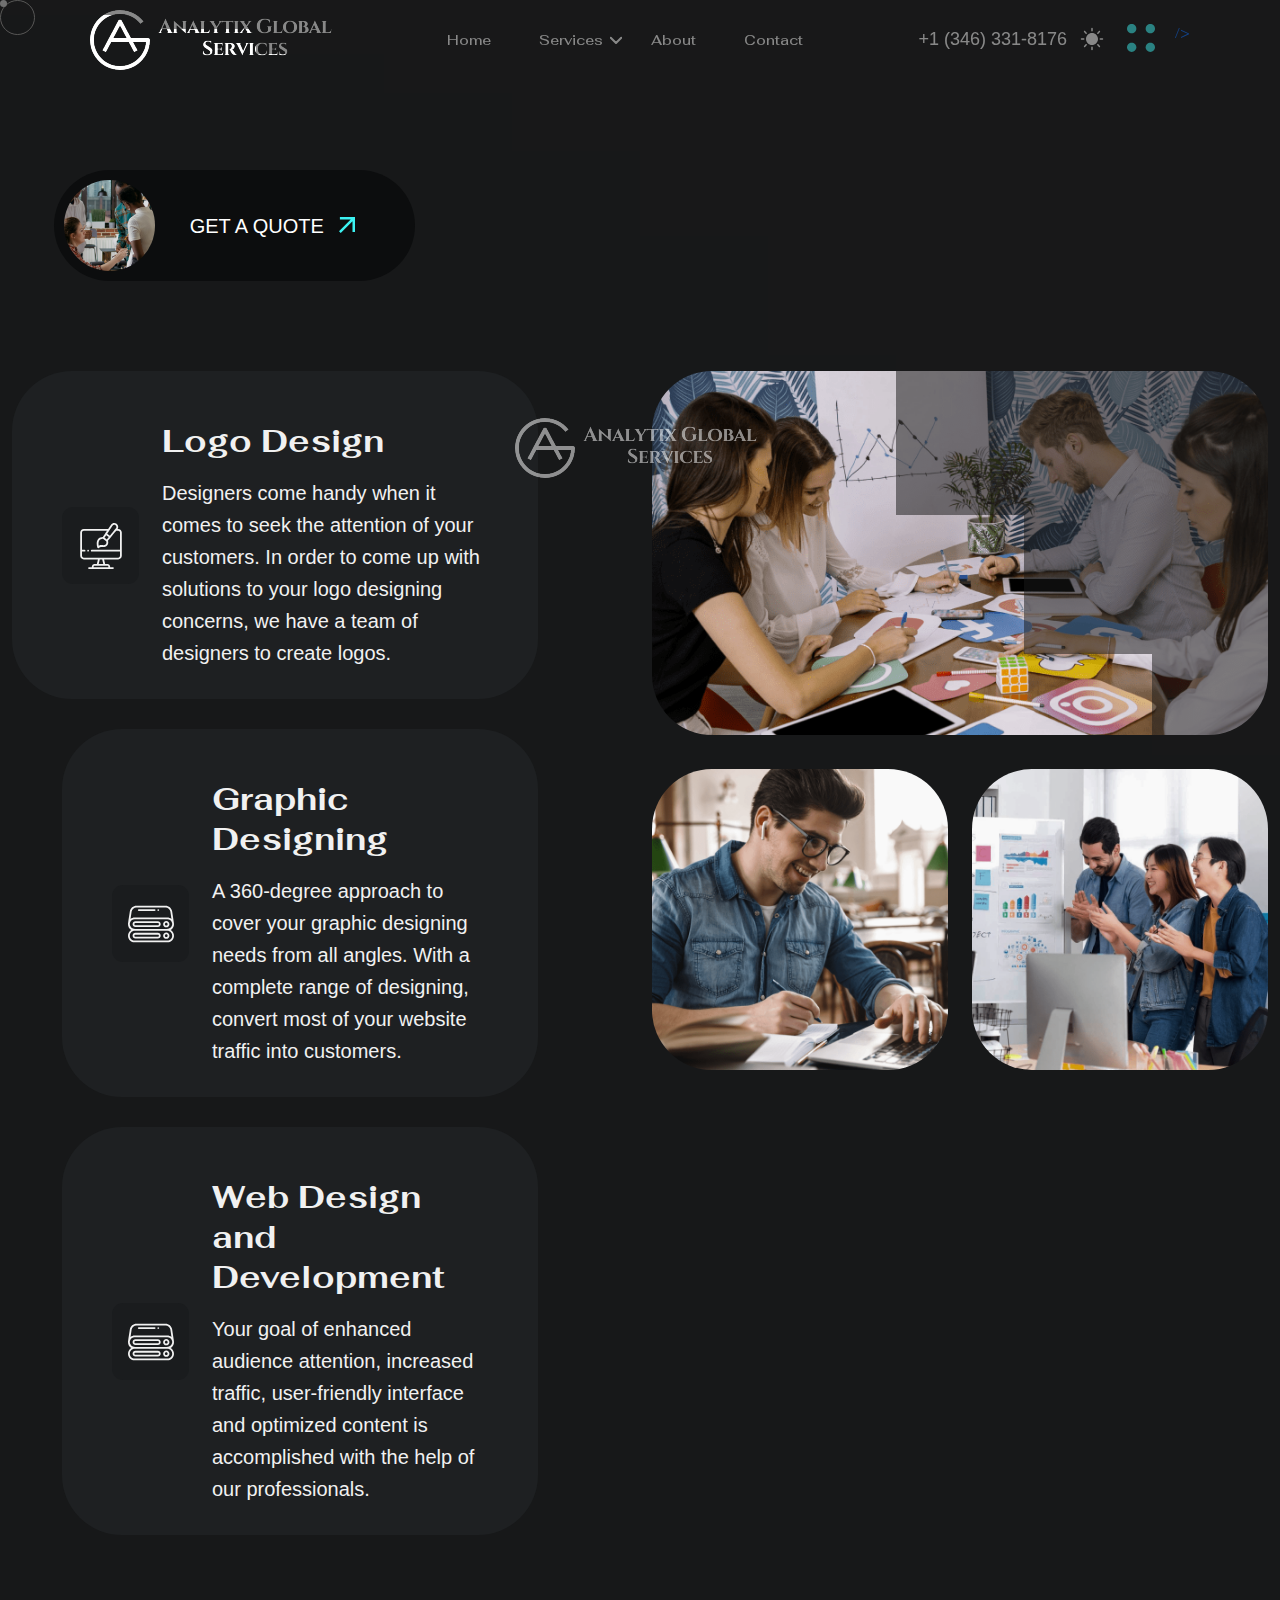
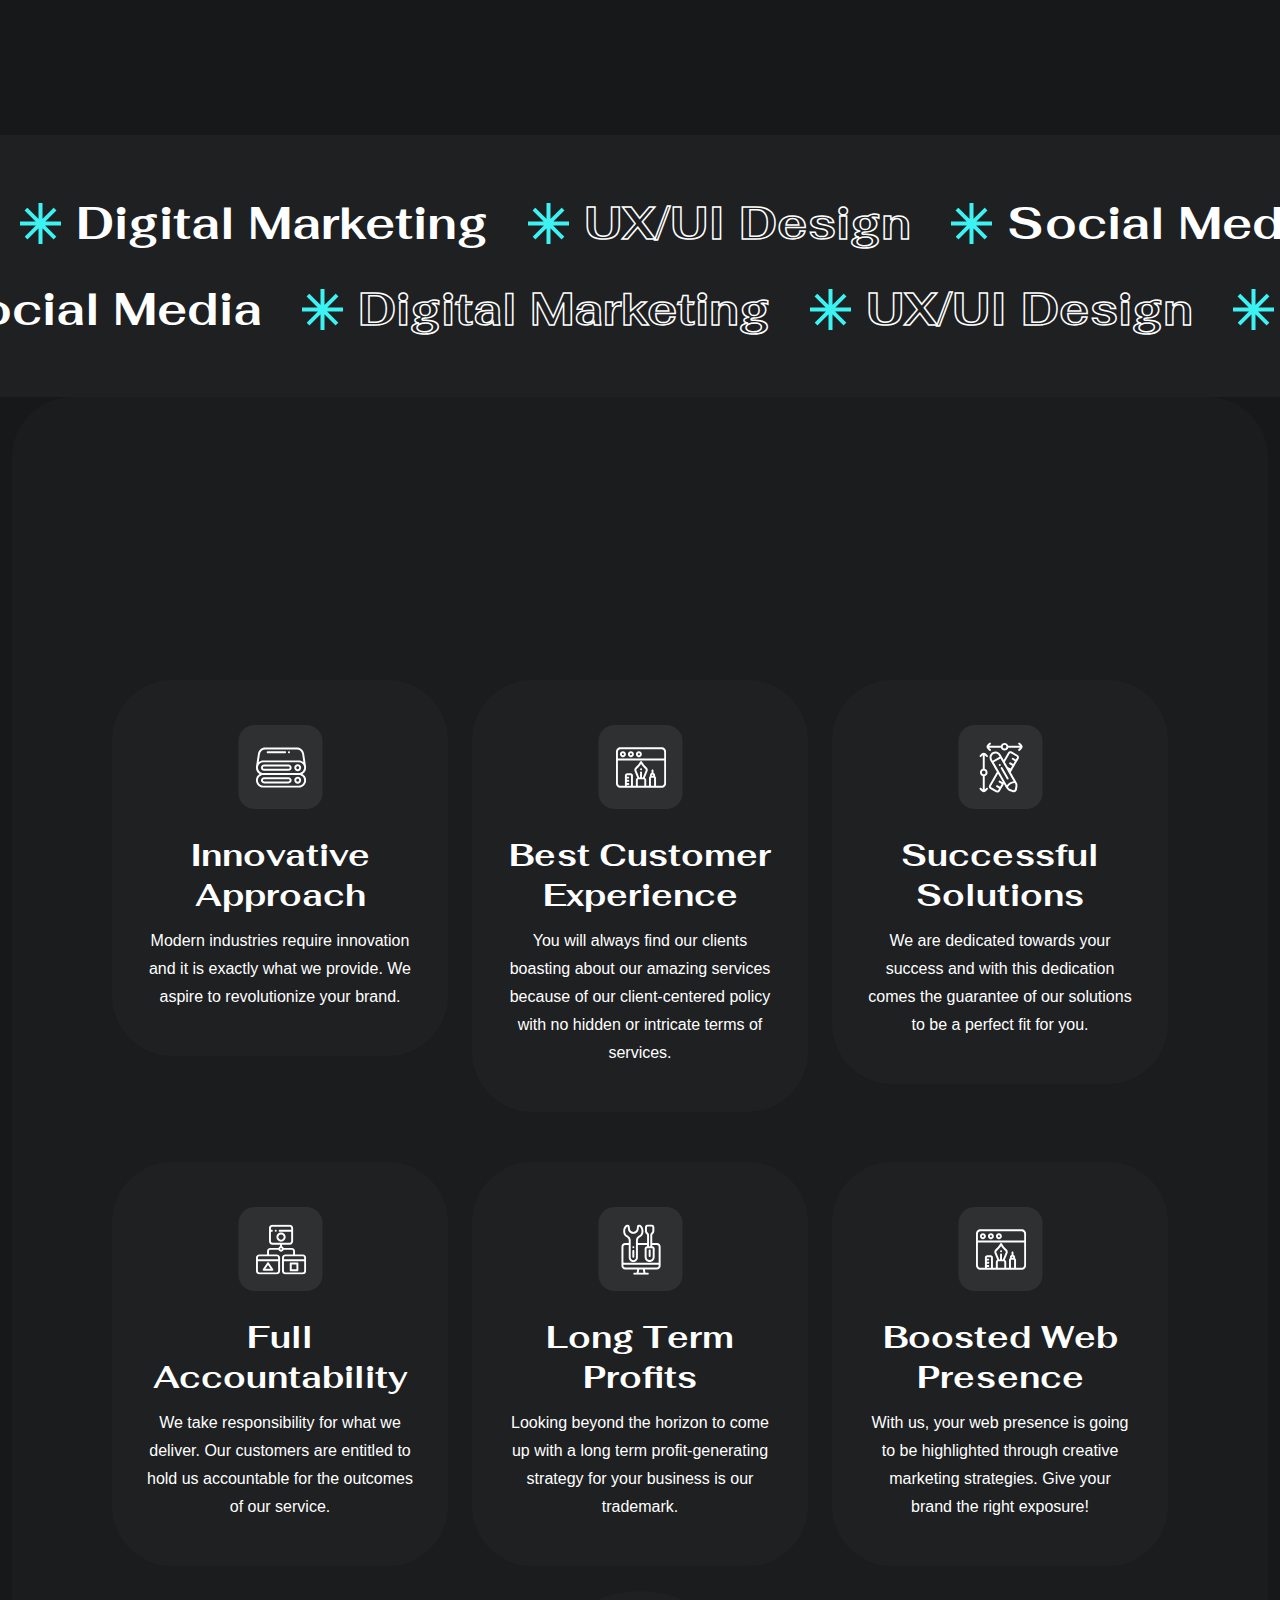
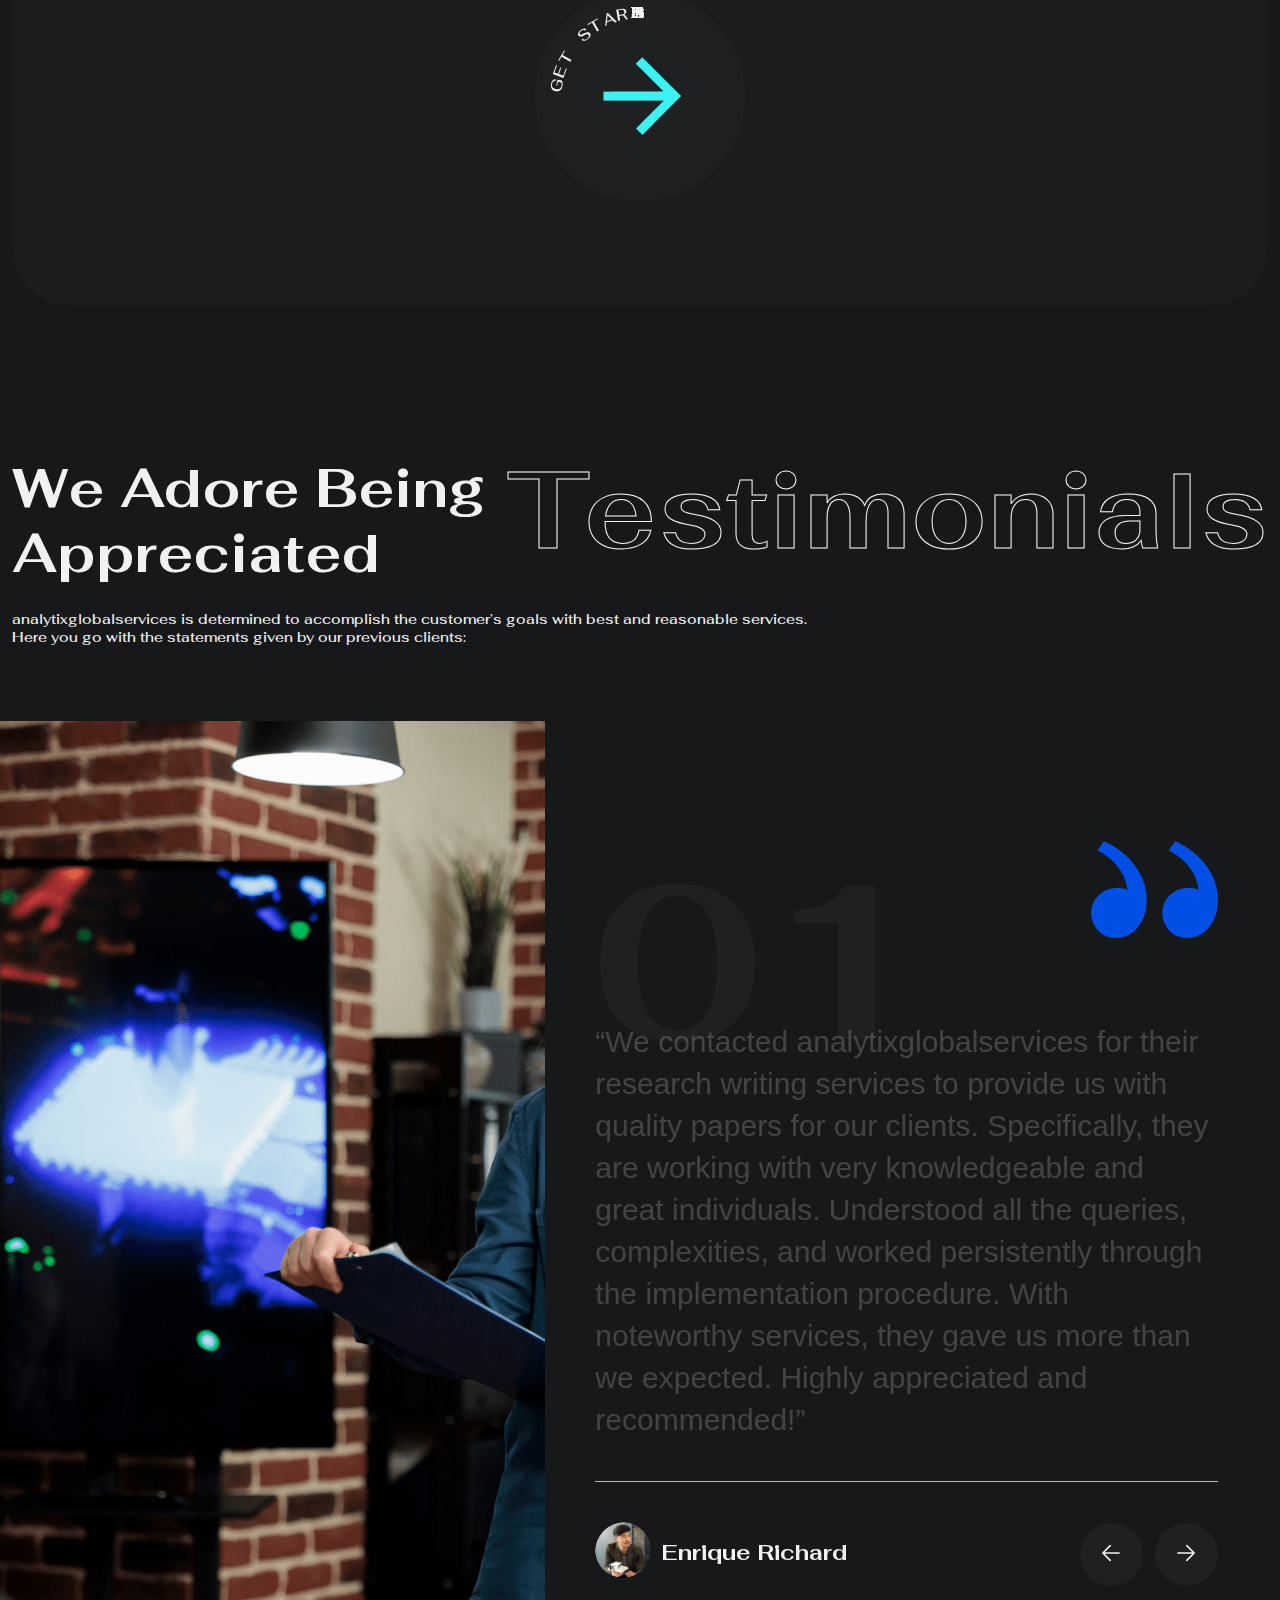
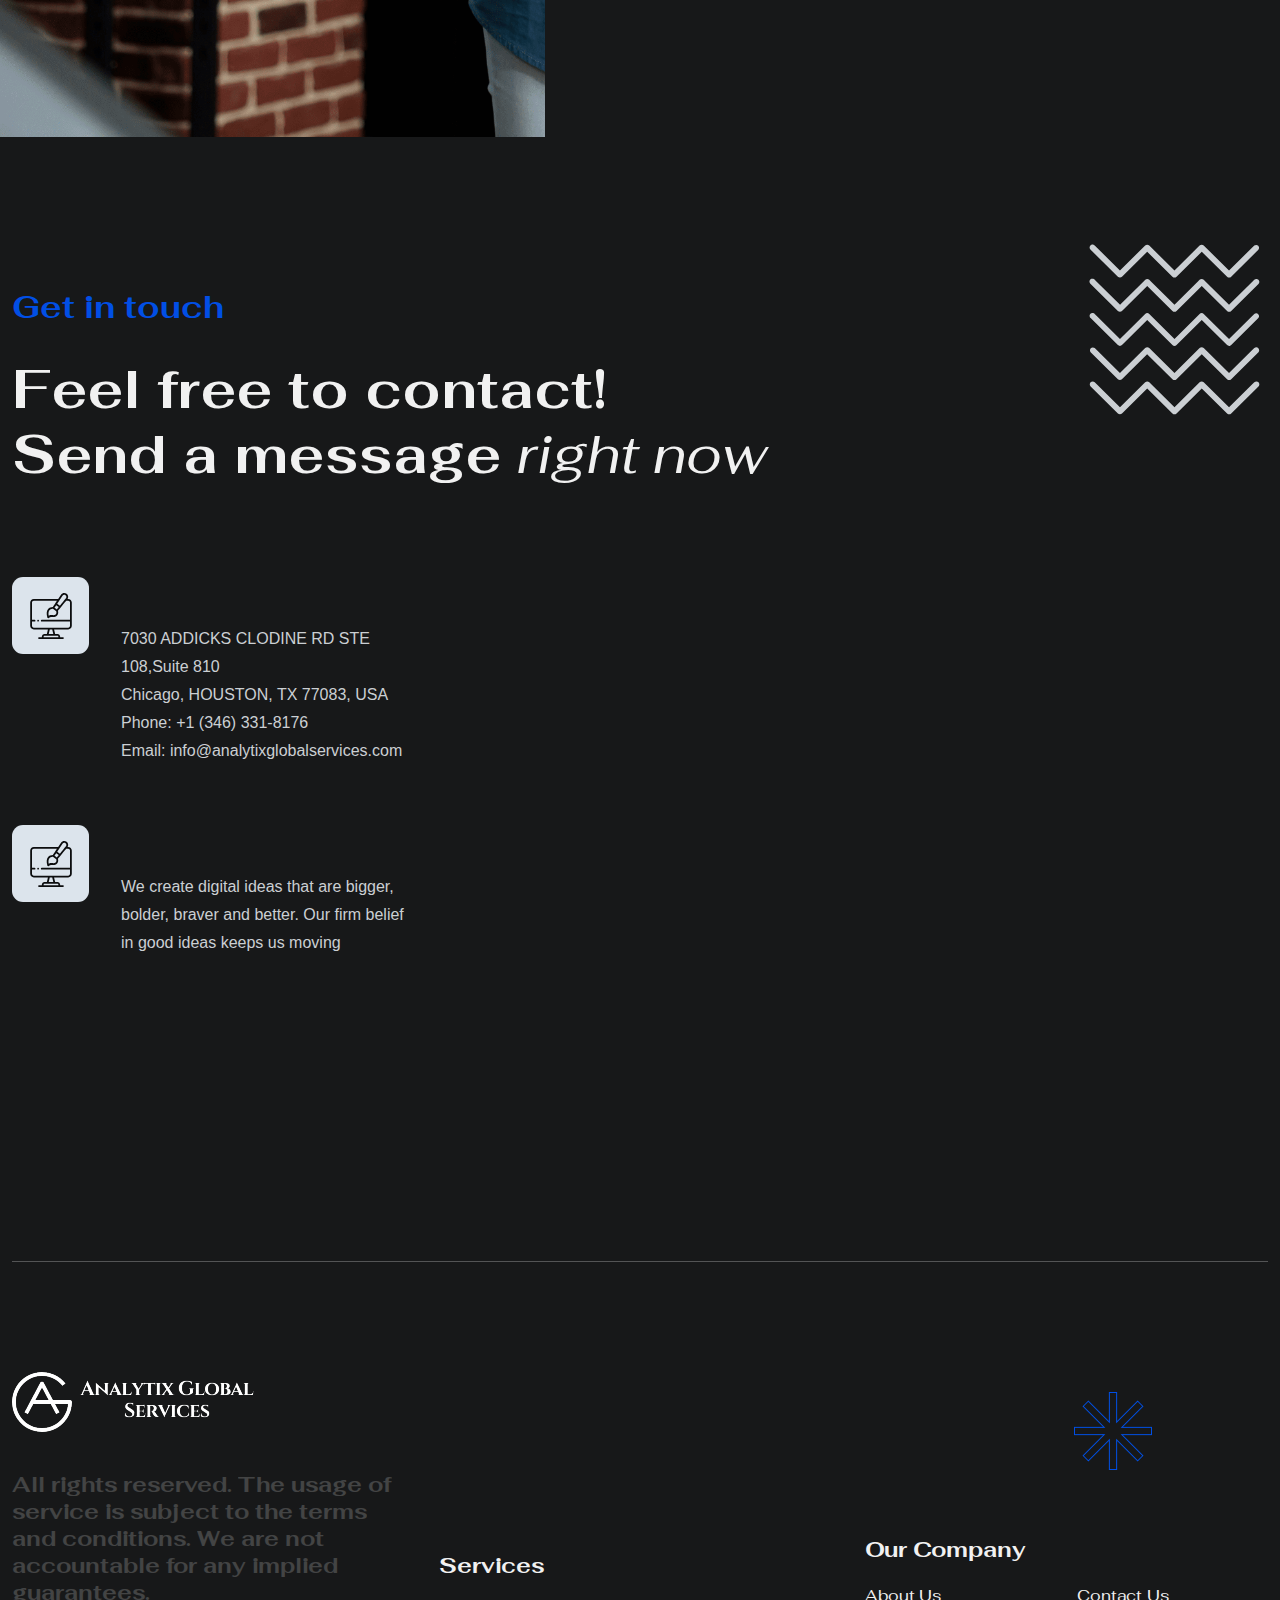
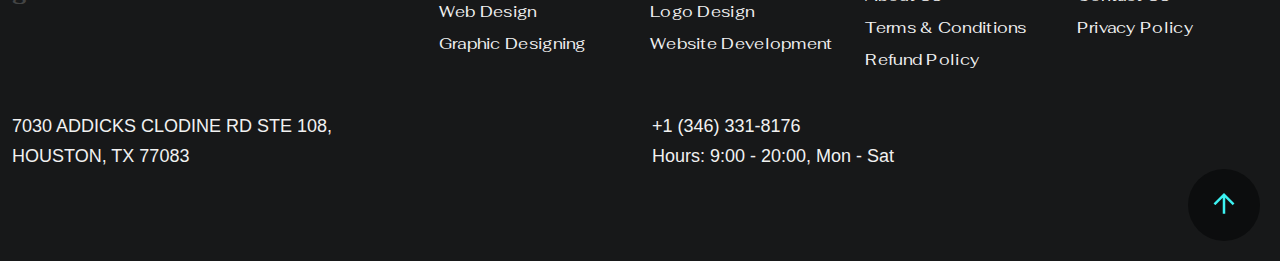
==== index.html @ 2bf8f625 "uploading to vercel by github" ====
<!DOCTYPE html>
<html lang="en">
  <head>
    <meta charset="UTF-8" />
    <meta
      name="viewport"
      content="width=device-width, initial-scale=1, maximum-scale=1"
    />
    <meta http-equiv="X-UA-Compatible" content="ie=edge" />
    <meta name="msapplication-TileColor" content="#0E0E0E" />
    <meta name="template-color" content="#0E0E0E" />
    <meta name="description" content="Index page" />
    <meta name="keywords" content="index, page" />
    <meta name="author" content="" />
    <link
      rel="shortcut icon"
      type="image/x-icon"
      href="assets/imgs/template/logo.png"
    />
    <link href="assets/css/style.css?v=2.0.0" rel="stylesheet" />
    <title>Analytics Global Services</title>
  </head>
  <body class="dark-mode page-transition alith-magic-cursor">
    <div class="page-loader">
      <div class="page-loader-logo hide-animation">
        <img alt="analytics global" src="assets/imgs/template/logo.png" />
      </div>
      <div class="bar"></div>
      <div class="bar"></div>
      <div class="bar"></div>
      <div class="bar"></div>
      <div class="bar"></div>
      <div class="bar"></div>
      <div class="bar"></div>
      <div class="bar"></div>
      <div class="bar"></div>
      <div class="bar"></div>
    </div>
    <div class="follower"></div>
    <div class="cursor">
      <span class="dot"></span
      ><span class="play"
        ><img
          src="assets/imgs/template/icons/cursor-play.svg"
          alt="analytics global"
        /><span>Play</span></span
      ><span class="drag"
        ><img
          src="assets/imgs/template/icons/cursor-drag.svg"
          alt="analytics global"
        /><span>Drag</span></span
      ><span class="view"
        ><img
          src="assets/imgs/template/icons/cursor-view.svg"
          alt="analytics global"
        /><span>View</span></span
      >
    </div>
    <div
      class="mobile-header-active mobile-header-wrapper-style perfect-scrollbar"
    >
      <div class="mobile-logo">
        <div class="parallax-item">
          <a href="index.html"
            ><img alt="analytics global" src="assets/imgs/template/logo.png"
          /></a>
        </div>
      </div>
      <a class="btn-close hover-rotate"></a>
      <div class="mobile-header-wrapper-inner">
        <div class="mobile-header-content-area">
          <div class="perfect-scroll">
            <div class="mobile-menu-wrap mobile-header-border">
              <nav class="mt-15">
                <ul class="mobile-menu font-heading">
                  <li class="has-children">
                    <a class="active" href="index.html">Home</a>
                  </li>
                  <li class="has-children">
                    <a href="#">Services</a>
                    <ul class="sub-menu">
                      <li>
                        <a href="web-development.html">Web Development</a>
                      </li>
                      <li><a href="logo-designing.html">Logo Designing</a></li>
                      <li>
                        <a href="graphic-designing.html">Graphic Designing</a>
                      </li>
                    </ul>
                  </li>
                  <li class="has-children">
                    <a href="about-2.html">About</a>
                  </li>
                  <li class="has-children">
                    <a href="contact.html">Contact</a>
                  </li>
                </ul>
              </nav>
            </div>
          </div>
        </div>
      </div>
      <div class="mobile-snow">
        <img
          class="rotate-infinite snow-footer"
          src="assets/imgs/template/icons/snow-footer.png"
          alt="analytics global"
        />
      </div>
    </div>
    <div class="scroll-container" id="scroll-container">
      <header class="header sticky-bar">
        <div class="container-fluid">
          <div class="main-header">
            <div class="header-logo parallax-item">
              <a class="d-flex cursor-scale small" href="index.html"
                ><img
                  alt="analytics global"
                  src="assets/imgs/template/logo.png"
              /></a>
            </div>
            <div class="header-menu">
              <div class="header-nav">
                <nav class="nav-main-menu d-none d-xl-block">
                  <ul class="main-menu">
                    <li>
                      <a class="active" href="index.html">Home</a>
                    </li>
                    <li class="has-children">
                      <a class="active" href="about-2.html">Services</a>
                      <ul class="sub-menu">
                        <li>
                          <a href="web-development.html">Web Development</a>
                        </li>
                        <li>
                          <a href="logo-designing.html">Logo Designing</a>
                        </li>
                        <li>
                          <a href="graphic-designing.html">Graphic Designing</a>
                        </li>
                      </ul>
                    </li>
                    <li>
                      <a class="active" href="about-2.html">About</a>
                    </li>
                    <li>
                      <a class="active" href="contact.html">Contact</a>
                    </li>
                  </ul>
                </nav>
              </div>
            </div>
            <div class="header-account d-flex">
              <span class="font-lg text-white" style="margin-right: 10px !important"
                    ><a href="tel: +1 (346) 331-8176" class="text-white"
                      >+1 (346) 331-8176</a
                    ></span
                  >
              <a class="dark-light-mode dark-mode" href="#"></a
              >
                <span class="item-menu"
                  ><a class="menu-mobile" href="#">
                  <img
                    class="hover-rotate"
                    alt="analytics global"
                    src="assets/imgs/template/icons/menu1.svg" /></span
              >/>
            </div>
          </div>
        </div>
        <span class="comet-horizontal"></span>
      </header>

      <main class="main">
        <section class="section banner-mode banner-mode-2">
          <div class="banner-homepage1 banner-homepage2">
            <div class="banner-line">
              <div class="vertical-effect raindrop"></div>
              <div class="vertical-effect"></div>
              <div class="vertical-effect raindrop-reverse"></div>
              <div class="vertical-effect"></div>
              <div class="vertical-effect raindrop d-none d-lg-block"></div>
              <div class="vertical-effect d-none d-lg-block"></div>
              <div class="vertical-effect raindrop-reverse"></div>
              <div class="vertical-effect d-none d-lg-block"></div>
              <div class="vertical-effect"></div>
            </div>
          </div>
          <div class="box-content-banner">
            <div class="container">
              <div class="box-banner-home1">
                <div class="banner-left">
                  <h2 class="color-linear display-5">
                    <img
                      class="img-border-radius d-inline-block grow-up"
                      src="assets/imgs/page/homepage2/banner.png"
                      alt="analytics global"
                    />We Provide
                  </h2>
                  <h2 class="display-5">
                    <span class="color-linear">Best Digital </span
                    ><img
                      class="d-inline-block ml-25 scroll-move-right"
                      src="assets/imgs/page/homepage2/arrow.svg"
                      alt="analytics global"
                    />
                  </h2>
                  <h4 class="color-white display-5">Marketing Solutions</h4>
                  <ul class="mt-55">
                    <li class="d-flex align-items-center">Digital marketing</li>
                    <li class="d-flex align-items-center">
                      Website Development
                    </li>
                    <li class="d-flex align-items-center">Graphic Designing</li>
                    <li class="d-flex align-items-center">
                      Carporate Branding
                    </li>
                    <li class="d-flex align-items-center">
                      Software Development
                    </li>
                  </ul>
                </div>
                <div class="banner-right">
                  <div class="text-end">
                    <img
                      class="d-inline-block rotate-infinite parallax-item"
                      src="assets/imgs/template/icons/snow-banner.svg"
                      alt="analytics global"
                    />
                  </div>
                  <p class="font-2xl-bold color-0">
                    We are a creative team of designers, developers, and
                    strategists, building elevated websites in the heart of
                    Silicon Valley.
                  </p>
                </div>
              </div>
            </div>
            <div class="box-text-under scroll-move-left">
              <div class="box-text-under-inner">
                <span class="text-308 stroke-white-2 no-stroke">Analytix</span
                ><span class="img-snow"
                  ><img
                    class="rotate-infinite"
                    src="assets/imgs/page/homepage2/snow-stroke.png"
                    alt="analytics global" /></span
                ><span class="text-308 stroke-white-2 no-stroke">Global</span>
              </div>
            </div>
          </div>
        </section>
        <section class="section is-mode">
          <div class="box-services box-about bg-100">
            <div class="container">
              <div class="row align-items-center">
                <div class="col-lg-6">
                  <h1 class="title-left text-up">
                    <span class="stroke-900 no-stroke">About Us</span
                    ><img
                      class="d-inline-block align-middle"
                      src="assets/imgs/page/homepage1/icon-project.png"
                      alt="analytics global"
                    />
                  </h1>
                  <h1 class="title-left text-up">
                    <span class="color-900">Who We are</span>
                  </h1>
                </div>
                <div class="col-lg-6">
                  <p class="font-2xl-bold color-900 text-opacity">
                    Established in 2016, analytix global services is a
                    twenty-first century digital marketing agency providing
                    innovative solutions to brands across a multitude of
                    industries. Our strength lies in hiring the best regional
                    and global talent that has the potential of delivering smart
                    digital solutions relying on professional experience,
                    exceptional creativity, and detail-oriented approach. We
                    build and nurture both new and established brands leveraging
                    the expertise, skills, and knowledge our teams. Through our
                    state-of-the-art solutions, we don’t only achieve revenue
                    targets and client satisfaction but develop a top-notch
                    environment where our employees can grow and further their
                    professional careers.
                  </p>
                </div>
              </div>
            </div>
          </div>
        </section>

        <section class="section is-mode">
          <div class="box-projects box-projects-2 bg-0">
            <div class="container">
              <div class="row align-items-end">
                <div class="col-lg-8">
                  <h2 class="color-900">Completed over 90 + projects</h2>
                </div>
                <div class="col-lg-4 text-end">
                  <a href="contact.html">
                    <div class="box-get-quote box-get-quote-2 parallax-item">
                      <div class="img-quote">
                        <img
                          src="assets/imgs/page/homepage1/img-get-quote.png"
                          alt="analytics global"
                        />
                      </div>
                      <div class="info-quote">
                        <span class="font-xl mr-15">GET A QUOTE</span
                        ><img
                          src="assets/imgs/template/icons/arrow.svg"
                          alt="analytics global"
                        />
                      </div></div
                  ></a>
                </div>
              </div>
              <div class="row mt-90">
                <div class="col-lg-6">
                  <div class="list-projects">
                    <div class="item-project parallax-item">
                      <div class="item-project-icon bg-200">
                        <svg
                          class="fill-900"
                          width="46"
                          height="46"
                          viewbox="0 0 46 46"
                          fill="none"
                          xmlns="http://www.w3.org/2000/svg"
                        >
                          <path
                            d="M40.1758 5.98201H39.63C40.6704 4.28822 40.2862 2.01423 38.6165 0.775398C36.8174 -0.559294 34.2608 -0.12967 33.0052 1.74659L30.1711 5.9821H5.82417C3.82294 5.9821 2.19482 7.61022 2.19482 9.61145V32.8153C2.19482 34.8165 3.82294 36.4446 5.82417 36.4446H19.9216L18.8565 40.9185H16.5575C15.0592 40.9185 13.8402 42.1374 13.8402 43.6357V44.203H11.0062C10.51 44.203 10.1077 44.6054 10.1077 45.1015C10.1077 45.5976 10.51 45.9999 11.0062 45.9999H34.9939C35.4901 45.9999 35.8923 45.5976 35.8923 45.1015C35.8923 44.6054 35.4901 44.203 34.9939 44.203H32.1598V43.6357C32.1598 42.1374 30.9408 40.9185 29.4426 40.9185H27.1436L26.0784 36.4446H40.1759C42.1771 36.4446 43.8052 34.8165 43.8052 32.8153V27.7096V9.61136C43.8052 7.61013 42.1771 5.98201 40.1758 5.98201ZM27.3031 21.7761C25.8984 22.7595 23.2668 21.4229 20.7538 22.7639C20.1406 19.5785 20.5272 16.5827 23.7188 15.9215C24.1313 15.8355 24.5754 15.7966 24.9534 15.8042C26.0337 16.6056 27.1263 17.4163 28.2035 18.2156C28.6751 19.5873 28.4981 20.9396 27.3031 21.7761ZM28.2085 12.1462L30.7516 14.033L28.7959 16.4175C27.9907 15.8202 27.2986 15.3066 26.4934 14.7092C26.6606 14.4593 28.0557 12.3744 28.2085 12.1462ZM34.4987 2.7459C35.1791 1.7288 36.5669 1.49216 37.5459 2.21853C38.5251 2.94499 38.7005 4.34168 37.9245 5.2878C36.5477 6.96632 33.2744 10.9572 31.8924 12.6422L29.2088 10.6511L34.4987 2.7459ZM30.3629 43.6357V44.203H15.6371V43.6357C15.6371 43.1283 16.05 42.7153 16.5575 42.7153H29.4425C29.95 42.7153 30.3629 43.1283 30.3629 43.6357ZM25.2964 40.9185H20.7035L21.7687 36.4446H24.2313L25.2964 40.9185ZM42.0084 32.8153C42.0084 33.8258 41.1863 34.6478 40.1759 34.6478C38.7497 34.6478 7.42776 34.6478 5.82426 34.6478C4.81381 34.6478 3.99175 33.8258 3.99175 32.8153V28.608H6.55908C7.05528 28.608 7.4575 28.2057 7.4575 27.7096C7.4575 27.2135 7.05528 26.8112 6.55908 26.8112H3.99157V9.61136C3.99157 8.60091 4.81363 7.77885 5.82408 7.77885H28.9687C28.108 9.06512 25.597 12.8176 24.8017 14.0062C23.041 14.0221 21.2833 14.6354 20.1326 15.9787C18.5667 17.8066 18.2916 20.6786 19.3149 24.5151C19.4899 25.1711 20.3084 25.4061 20.8037 24.933C23.1268 22.7133 26.02 25.1345 28.611 23.0374C30.1926 21.7572 30.5668 19.7219 29.9705 17.8187C30.7766 16.8358 37.3972 8.76406 38.2052 7.77885H40.1757C41.1862 7.77885 42.0082 8.60091 42.0082 9.61136V26.8111H13.7463C13.2501 26.8111 12.8478 27.2134 12.8478 27.7095C12.8478 28.2056 13.2501 28.6079 13.7463 28.6079H42.0084V32.8153Z"
                            fill=""
                          ></path>
                          <path
                            d="M9.97918 26.8286C9.54667 26.917 9.25684 27.2909 9.25684 27.7101C9.25684 28.272 9.77065 28.7024 10.3305 28.5905C10.8279 28.4896 11.131 28.0102 11.0357 27.534C10.9357 27.0425 10.459 26.732 9.97918 26.8286Z"
                            fill=""
                          ></path>
                        </svg>
                      </div>
                      <div class="item-project-info">
                        <h4 class="color-900">Logo Design</h4>
                        <p class="color-900 font-xl text-opacity">
                          Designers come handy when it comes to seek the
                          attention of your customers. In order to come up with
                          solutions to your logo designing concerns, we have a
                          team of designers to create logos.
                        </p>
                      </div>
                    </div>
                    <div class="ml-50">
                      <div class="item-project parallax-item">
                        <div class="item-project-icon bg-200">
                          <svg
                            class="fill-900"
                            width="46"
                            height="46"
                            viewbox="0 0 46 46"
                            fill="none"
                            xmlns="http://www.w3.org/2000/svg"
                          >
                            <g clip-path="url(#clip0_138_747)">
                              <path
                                d="M45.8563 21.7566L44.1352 10.316C43.643 7.04392 40.8297 4.62695 37.5263 4.62695H8.47338C5.16419 4.62695 2.35587 7.04967 1.86452 10.316C1.5161 12.6128 0 22.5138 0 23.1331C0 25.5999 1.34522 27.757 3.33965 28.9136C1.34522 30.0703 0 32.2274 0 34.6942C0 38.377 2.99618 41.3732 6.67895 41.3732H39.3208C43.0036 41.3732 45.9997 38.377 45.9997 34.6942C45.9997 32.2275 44.6545 30.0704 42.6601 28.9137C45.1621 27.4627 46.4513 24.585 45.8563 21.7566ZM1.81564 22.719L1.91043 22.0889C2.3901 19.8972 4.34536 18.251 6.67886 18.251H39.3207C41.6544 18.251 43.6098 19.8974 44.0893 22.0894L44.1839 22.7184C44.3966 25.2334 42.1032 28.0153 38.9644 28.0153H7.03517C3.84215 28.0152 1.60873 25.1688 1.81564 22.719ZM8.47338 6.42382H37.5263C39.9457 6.42382 41.9991 8.19517 42.3584 10.5833L43.4585 17.8962C42.3198 16.9946 40.8826 16.4542 39.3208 16.4542H6.67895C5.11711 16.4542 3.67998 16.9945 2.54122 17.8961L3.64135 10.5832C4.00135 8.19076 6.05831 6.42382 8.47338 6.42382ZM44.2029 34.6942C44.2029 37.3862 42.0128 39.5763 39.3208 39.5763H6.67895C3.98697 39.5763 1.79686 37.3862 1.79686 34.6942C1.79686 32.0023 3.98697 29.8122 6.67895 29.8122H39.3208C42.0128 29.8121 44.2029 32.0022 44.2029 34.6942Z"
                                fill=""
                              ></path>
                              <path
                                d="M29.876 20.3115H7.4135C5.8576 20.3115 4.5918 21.5773 4.5918 23.1332C4.5918 24.6891 5.8576 25.9549 7.4135 25.9549H29.876C31.4319 25.9549 32.6977 24.6891 32.6977 23.1332C32.6977 21.5773 31.4319 20.3115 29.876 20.3115ZM29.876 24.1581H7.4135C6.84839 24.1581 6.38866 23.6983 6.38866 23.1332C6.38866 22.5681 6.84839 22.1084 7.4135 22.1084H29.876C30.4411 22.1084 30.9009 22.5681 30.9009 23.1332C30.9009 23.6983 30.4411 24.1581 29.876 24.1581Z"
                                fill=""
                              ></path>
                              <path
                                d="M29.876 31.8721H7.4135C5.8576 31.8721 4.5918 33.1379 4.5918 34.6938C4.5918 36.2497 5.8576 37.5155 7.4135 37.5155H29.876C31.4319 37.5155 32.6977 36.2497 32.6977 34.6938C32.6977 33.1379 31.4319 31.8721 29.876 31.8721ZM29.876 35.7186H7.4135C6.84839 35.7186 6.38866 35.2589 6.38866 34.6938C6.38866 34.1287 6.84839 33.6689 7.4135 33.6689H29.876C30.4411 33.6689 30.9009 34.1287 30.9009 34.6938C30.9009 35.2589 30.4411 35.7186 29.876 35.7186Z"
                                fill=""
                              ></path>
                              <path
                                d="M41.4365 23.1328C41.4365 21.3924 40.0207 19.9766 38.2803 19.9766C36.54 19.9766 35.124 21.3924 35.124 23.1328C35.124 24.8731 36.54 26.289 38.2803 26.289C40.0207 26.289 41.4365 24.8731 41.4365 23.1328ZM38.2803 24.4921C37.5308 24.4921 36.9209 23.8823 36.9209 23.1328C36.9209 22.3832 37.5308 21.7734 38.2803 21.7734C39.0299 21.7734 39.6397 22.3833 39.6397 23.1328C39.6397 23.8823 39.0299 24.4921 38.2803 24.4921Z"
                                fill=""
                              ></path>
                              <path
                                d="M35.124 34.6943C35.124 36.4347 36.54 37.8505 38.2803 37.8505C40.0207 37.8505 41.4365 36.4347 41.4365 34.6943C41.4365 32.9539 40.0207 31.5381 38.2803 31.5381C36.54 31.5381 35.124 32.9539 35.124 34.6943ZM39.6397 34.6943C39.6397 35.4439 39.0299 36.0536 38.2803 36.0536C37.5308 36.0536 36.9209 35.4439 36.9209 34.6943C36.9209 33.9447 37.5308 33.335 38.2803 33.335C39.0299 33.335 39.6397 33.9447 39.6397 34.6943Z"
                                fill=""
                              ></path>
                              <path
                                d="M10.7554 9.9287H26.6835C27.1796 9.9287 27.5819 9.52647 27.5819 9.03027C27.5819 8.53406 27.1796 8.13184 26.6835 8.13184H10.7554C10.2592 8.13184 9.85693 8.53406 9.85693 9.03027C9.85693 9.52647 10.2592 9.9287 10.7554 9.9287Z"
                                fill=""
                              ></path>
                              <path
                                d="M30.2769 9.92871H30.2792C30.7753 9.92871 31.1765 9.52648 31.1765 9.03027C31.1765 8.53407 30.7731 8.13184 30.2769 8.13184C29.7806 8.13184 29.3784 8.53407 29.3784 9.03027C29.3784 9.52648 29.7808 9.92871 30.2769 9.92871Z"
                                fill=""
                              ></path>
                            </g>
                            <defs>
                              <clippath id="clip0_138_747">
                                <rect
                                  width="46"
                                  height="46"
                                  fill="white"
                                ></rect>
                              </clippath>
                            </defs>
                          </svg>
                        </div>
                        <div class="item-project-info">
                          <h4 class="color-900">Graphic Designing</h4>
                          <p class="color-900 font-xl">
                            A 360-degree approach to cover your graphic
                            designing needs from all angles. With a complete
                            range of designing, convert most of your website
                            traffic into customers.
                          </p>
                        </div>
                      </div>
                    </div>

                    <div class="ml-50">
                      <div class="item-project parallax-item">
                        <div class="item-project-icon bg-200">
                          <svg
                            class="fill-900"
                            width="46"
                            height="46"
                            viewbox="0 0 46 46"
                            fill="none"
                            xmlns="http://www.w3.org/2000/svg"
                          >
                            <g clip-path="url(#clip0_138_747)">
                              <path
                                d="M45.8563 21.7566L44.1352 10.316C43.643 7.04392 40.8297 4.62695 37.5263 4.62695H8.47338C5.16419 4.62695 2.35587 7.04967 1.86452 10.316C1.5161 12.6128 0 22.5138 0 23.1331C0 25.5999 1.34522 27.757 3.33965 28.9136C1.34522 30.0703 0 32.2274 0 34.6942C0 38.377 2.99618 41.3732 6.67895 41.3732H39.3208C43.0036 41.3732 45.9997 38.377 45.9997 34.6942C45.9997 32.2275 44.6545 30.0704 42.6601 28.9137C45.1621 27.4627 46.4513 24.585 45.8563 21.7566ZM1.81564 22.719L1.91043 22.0889C2.3901 19.8972 4.34536 18.251 6.67886 18.251H39.3207C41.6544 18.251 43.6098 19.8974 44.0893 22.0894L44.1839 22.7184C44.3966 25.2334 42.1032 28.0153 38.9644 28.0153H7.03517C3.84215 28.0152 1.60873 25.1688 1.81564 22.719ZM8.47338 6.42382H37.5263C39.9457 6.42382 41.9991 8.19517 42.3584 10.5833L43.4585 17.8962C42.3198 16.9946 40.8826 16.4542 39.3208 16.4542H6.67895C5.11711 16.4542 3.67998 16.9945 2.54122 17.8961L3.64135 10.5832C4.00135 8.19076 6.05831 6.42382 8.47338 6.42382ZM44.2029 34.6942C44.2029 37.3862 42.0128 39.5763 39.3208 39.5763H6.67895C3.98697 39.5763 1.79686 37.3862 1.79686 34.6942C1.79686 32.0023 3.98697 29.8122 6.67895 29.8122H39.3208C42.0128 29.8121 44.2029 32.0022 44.2029 34.6942Z"
                                fill=""
                              ></path>
                              <path
                                d="M29.876 20.3115H7.4135C5.8576 20.3115 4.5918 21.5773 4.5918 23.1332C4.5918 24.6891 5.8576 25.9549 7.4135 25.9549H29.876C31.4319 25.9549 32.6977 24.6891 32.6977 23.1332C32.6977 21.5773 31.4319 20.3115 29.876 20.3115ZM29.876 24.1581H7.4135C6.84839 24.1581 6.38866 23.6983 6.38866 23.1332C6.38866 22.5681 6.84839 22.1084 7.4135 22.1084H29.876C30.4411 22.1084 30.9009 22.5681 30.9009 23.1332C30.9009 23.6983 30.4411 24.1581 29.876 24.1581Z"
                                fill=""
                              ></path>
                              <path
                                d="M29.876 31.8721H7.4135C5.8576 31.8721 4.5918 33.1379 4.5918 34.6938C4.5918 36.2497 5.8576 37.5155 7.4135 37.5155H29.876C31.4319 37.5155 32.6977 36.2497 32.6977 34.6938C32.6977 33.1379 31.4319 31.8721 29.876 31.8721ZM29.876 35.7186H7.4135C6.84839 35.7186 6.38866 35.2589 6.38866 34.6938C6.38866 34.1287 6.84839 33.6689 7.4135 33.6689H29.876C30.4411 33.6689 30.9009 34.1287 30.9009 34.6938C30.9009 35.2589 30.4411 35.7186 29.876 35.7186Z"
                                fill=""
                              ></path>
                              <path
                                d="M41.4365 23.1328C41.4365 21.3924 40.0207 19.9766 38.2803 19.9766C36.54 19.9766 35.124 21.3924 35.124 23.1328C35.124 24.8731 36.54 26.289 38.2803 26.289C40.0207 26.289 41.4365 24.8731 41.4365 23.1328ZM38.2803 24.4921C37.5308 24.4921 36.9209 23.8823 36.9209 23.1328C36.9209 22.3832 37.5308 21.7734 38.2803 21.7734C39.0299 21.7734 39.6397 22.3833 39.6397 23.1328C39.6397 23.8823 39.0299 24.4921 38.2803 24.4921Z"
                                fill=""
                              ></path>
                              <path
                                d="M35.124 34.6943C35.124 36.4347 36.54 37.8505 38.2803 37.8505C40.0207 37.8505 41.4365 36.4347 41.4365 34.6943C41.4365 32.9539 40.0207 31.5381 38.2803 31.5381C36.54 31.5381 35.124 32.9539 35.124 34.6943ZM39.6397 34.6943C39.6397 35.4439 39.0299 36.0536 38.2803 36.0536C37.5308 36.0536 36.9209 35.4439 36.9209 34.6943C36.9209 33.9447 37.5308 33.335 38.2803 33.335C39.0299 33.335 39.6397 33.9447 39.6397 34.6943Z"
                                fill=""
                              ></path>
                              <path
                                d="M10.7554 9.9287H26.6835C27.1796 9.9287 27.5819 9.52647 27.5819 9.03027C27.5819 8.53406 27.1796 8.13184 26.6835 8.13184H10.7554C10.2592 8.13184 9.85693 8.53406 9.85693 9.03027C9.85693 9.52647 10.2592 9.9287 10.7554 9.9287Z"
                                fill=""
                              ></path>
                              <path
                                d="M30.2769 9.92871H30.2792C30.7753 9.92871 31.1765 9.52648 31.1765 9.03027C31.1765 8.53407 30.7731 8.13184 30.2769 8.13184C29.7806 8.13184 29.3784 8.53407 29.3784 9.03027C29.3784 9.52648 29.7808 9.92871 30.2769 9.92871Z"
                                fill=""
                              ></path>
                            </g>
                            <defs>
                              <clippath id="clip0_138_747">
                                <rect
                                  width="46"
                                  height="46"
                                  fill="white"
                                ></rect>
                              </clippath>
                            </defs>
                          </svg>
                        </div>
                        <div class="item-project-info">
                          <h4 class="color-900">Web Design and Development</h4>
                          <p class="color-900 font-xl">
                            Your goal of enhanced audience attention, increased
                            traffic, user-friendly interface and optimized
                            content is accomplished with the help of our
                            professionals.
                          </p>
                        </div>
                      </div>
                    </div>
                  </div>
                </div>
                <div class="col-lg-6">
                  <div class="row">
                    <div class="col-lg-12">
                      <img
                        class="parallax-item img-rd-60 mb-30"
                        src="assets/imgs/page/homepage2/project.png"
                        alt="analytics global"
                      />
                    </div>
                    <div class="col-lg-6">
                      <img
                        class="parallax-item img-rd-60 mb-30"
                        src="assets/imgs/page/homepage2/project2.png"
                        alt="analytics global"
                      />
                    </div>
                    <div class="col-lg-6">
                      <img
                        class="parallax-item img-rd-60 mb-30"
                        src="assets/imgs/page/homepage2/project3.png"
                        alt="analytics global"
                      />
                    </div>
                  </div>
                </div>
              </div>
            </div>
          </div>
        </section>

        <!-- New Section -->
        <section class="section">
          <div class="box-logos">
            <div class="list-logos d-flex scroll-move-left2">
              <div class="d-flex align-items-center">
                <img
                  class="rotate-infinite"
                  src="assets/imgs/page/homepage1/star.png"
                  alt="analytics global"
                />
                <div class="ml-15">
                  <h3 class="color-white">Digital Marketing</h3>
                </div>
              </div>
              <div class="d-flex align-items-center">
                <img
                  class="rotate-infinite"
                  src="assets/imgs/page/homepage1/star.png"
                  alt="analytics global"
                />
                <div class="ml-15">
                  <h3 class="stroke-white no-stroke">UX/UI Design</h3>
                </div>
              </div>
              <div class="d-flex align-items-center">
                <img
                  class="rotate-infinite"
                  src="assets/imgs/page/homepage1/star.png"
                  alt="analytics global"
                />
                <div class="ml-15">
                  <h3 class="color-white">Social Media</h3>
                </div>
              </div>
              <div class="d-flex align-items-center">
                <img
                  class="rotate-infinite"
                  src="assets/imgs/page/homepage1/star.png"
                  alt="analytics global"
                />
                <div class="ml-15">
                  <h3 class="stroke-white no-stroke">Digital Marketing</h3>
                </div>
              </div>
              <div class="d-flex align-items-center">
                <img
                  class="rotate-infinite"
                  src="assets/imgs/page/homepage1/star.png"
                  alt="analytics global"
                />
                <div class="ml-15">
                  <h3 class="stroke-white no-stroke">UX/UI Design</h3>
                </div>
              </div>
              <div class="d-flex align-items-center">
                <img
                  class="rotate-infinite"
                  src="assets/imgs/page/homepage1/star.png"
                  alt="analytics global"
                />
                <div class="ml-15">
                  <h3 class="color-white">Social Media</h3>
                </div>
              </div>
              <div class="d-flex align-items-center">
                <img
                  class="rotate-infinite"
                  src="assets/imgs/page/homepage1/star.png"
                  alt="analytics global"
                />
                <div class="ml-15">
                  <h3 class="stroke-white no-stroke">Digital Marketing</h3>
                </div>
              </div>
              <div class="d-flex align-items-center">
                <img
                  class="rotate-infinite"
                  src="assets/imgs/page/homepage1/star.png"
                  alt="analytics global"
                />
                <div class="ml-15">
                  <h3 class="color-white">UX/UI Design</h3>
                </div>
              </div>
              <div class="d-flex align-items-center">
                <img
                  class="rotate-infinite"
                  src="assets/imgs/page/homepage1/star.png"
                  alt="analytics global"
                />
                <div class="ml-15">
                  <h3 class="stroke-white no-stroke">Digital Marketing</h3>
                </div>
              </div>
              <div class="d-flex align-items-center">
                <img
                  class="rotate-infinite"
                  src="assets/imgs/page/homepage1/star.png"
                  alt="analytics global"
                />
                <div class="ml-15">
                  <h3 class="stroke-white no-stroke">UX/UI Design</h3>
                </div>
              </div>
              <div class="d-flex align-items-center">
                <img
                  class="rotate-infinite"
                  src="assets/imgs/page/homepage1/star.png"
                  alt="analytics global"
                />
                <div class="ml-15">
                  <h3 class="color-white">Social Media</h3>
                </div>
              </div>
              <div class="d-flex align-items-center">
                <img
                  class="rotate-infinite"
                  src="assets/imgs/page/homepage1/star.png"
                  alt="analytics global"
                />
                <div class="ml-15">
                  <h3 class="stroke-white no-stroke">Digital Marketing</h3>
                </div>
              </div>
              <div class="d-flex align-items-center">
                <img
                  class="rotate-infinite"
                  src="assets/imgs/page/homepage1/star.png"
                  alt="analytics global"
                />
                <div class="ml-15">
                  <h3 class="color-white">UX/UI Design</h3>
                </div>
              </div>
            </div>
            <div
              class="list-logos d-flex scroll-move-right2 mt-30 justify-content-end"
            >
              <div class="d-flex align-items-center">
                <img
                  class="rotate-infinite"
                  src="assets/imgs/page/homepage1/star.png"
                  alt="analytics global"
                />
                <div class="ml-15">
                  <h3 class="stroke-white no-stroke">Digital Marketing</h3>
                </div>
              </div>
              <div class="d-flex align-items-center">
                <img
                  class="rotate-infinite"
                  src="assets/imgs/page/homepage1/star.png"
                  alt="analytics global"
                />
                <div class="ml-15">
                  <h3 class="stroke-white no-stroke">UX/UI Design</h3>
                </div>
              </div>
              <div class="d-flex align-items-center">
                <img
                  class="rotate-infinite"
                  src="assets/imgs/page/homepage1/star.png"
                  alt="analytics global"
                />
                <div class="ml-15">
                  <h3 class="color-white">Social Media</h3>
                </div>
              </div>
              <div class="d-flex align-items-center">
                <img
                  class="rotate-infinite"
                  src="assets/imgs/page/homepage1/star.png"
                  alt="analytics global"
                />
                <div class="ml-15">
                  <h3 class="stroke-white no-stroke">Digital Marketing</h3>
                </div>
              </div>
              <div class="d-flex align-items-center">
                <img
                  class="rotate-infinite"
                  src="assets/imgs/page/homepage1/star.png"
                  alt="analytics global"
                />
                <div class="ml-15">
                  <h3 class="color-white">UX/UI Design</h3>
                </div>
              </div>
              <div class="d-flex align-items-center">
                <img
                  class="rotate-infinite"
                  src="assets/imgs/page/homepage1/star.png"
                  alt="analytics global"
                />
                <div class="ml-15">
                  <h3 class="color-white">Digital Marketing</h3>
                </div>
              </div>
              <div class="d-flex align-items-center">
                <img
                  class="rotate-infinite"
                  src="assets/imgs/page/homepage1/star.png"
                  alt="analytics global"
                />
                <div class="ml-15">
                  <h3 class="stroke-white no-stroke">UX/UI Design</h3>
                </div>
              </div>
              <div class="d-flex align-items-center">
                <img
                  class="rotate-infinite"
                  src="assets/imgs/page/homepage1/star.png"
                  alt="analytics global"
                />
                <div class="ml-15">
                  <h3 class="color-white">Social Media</h3>
                </div>
              </div>
              <div class="d-flex align-items-center">
                <img
                  class="rotate-infinite"
                  src="assets/imgs/page/homepage1/star.png"
                  alt="analytics global"
                />
                <div class="ml-15">
                  <h3 class="stroke-white no-stroke">Digital Marketing</h3>
                </div>
              </div>
              <div class="d-flex align-items-center">
                <img
                  class="rotate-infinite"
                  src="assets/imgs/page/homepage1/star.png"
                  alt="analytics global"
                />
                <div class="ml-15">
                  <h3 class="stroke-white no-stroke">UX/UI Design</h3>
                </div>
              </div>
              <div class="d-flex align-items-center">
                <img
                  class="rotate-infinite"
                  src="assets/imgs/page/homepage1/star.png"
                  alt="analytics global"
                />
                <div class="ml-15">
                  <h3 class="color-white">Social Media</h3>
                </div>
              </div>
              <div class="d-flex align-items-center">
                <img
                  class="rotate-infinite"
                  src="assets/imgs/page/homepage1/star.png"
                  alt="analytics global"
                />
                <div class="ml-15">
                  <h3 class="stroke-white no-stroke">Digital Marketing</h3>
                </div>
              </div>
              <div class="d-flex align-items-center">
                <img
                  class="rotate-infinite"
                  src="assets/imgs/page/homepage1/star.png"
                  alt="analytics global"
                />
                <div class="ml-15">
                  <h3 class="color-white">UX/UI Design</h3>
                </div>
              </div>
            </div>
          </div>
        </section>
        <section class="section is-mode">
          <div class="block-why-us-2 bg-0">
            <div class="container">
              <div class="box-why-us-2">
                <h2 class="color-white text-up">Why Choose Us</h2>
                <p class="color-white font-3xl-bold mb-70 text-up">
                  High quality projects finished and awardedon<br
                    class="d-none d-lg-block"
                  />conferences around the globe
                </p>
                <div class="row">
                  <div class="col-lg-4">
                    <div class="card-why-us parallax-item">
                      <div class="card-icon">
                        <img
                          src="assets/imgs/page/homepage2/why.svg"
                          alt="analytics global"
                        />
                      </div>
                      <div class="card-info">
                        <h4>Innovative Approach</h4>
                        <p class="font-md">
                          Modern industries require innovation and it is exactly
                          what we provide. We aspire to revolutionize your
                          brand.
                        </p>
                      </div>
                    </div>
                  </div>
                  <div class="col-lg-4">
                    <div class="card-why-us parallax-item">
                      <div class="card-icon">
                        <img
                          src="assets/imgs/page/homepage2/why2.svg"
                          alt="analytics global"
                        />
                      </div>
                      <div class="card-info">
                        <h4>Best Customer Experience</h4>
                        <p class="font-md">
                          You will always find our clients boasting about our
                          amazing services because of our client-centered policy
                          with no hidden or intricate terms of services.
                        </p>
                      </div>
                    </div>
                  </div>
                  <div class="col-lg-4">
                    <div class="card-why-us parallax-item">
                      <div class="card-icon">
                        <img
                          src="assets/imgs/page/homepage2/why3.svg"
                          alt="analytics global"
                        />
                      </div>
                      <div class="card-info">
                        <h4>Successful Solutions</h4>
                        <p class="font-md">
                          We are dedicated towards your success and with this
                          dedication comes the guarantee of our solutions to be
                          a perfect fit for you.
                        </p>
                      </div>
                    </div>
                  </div>
                  <div class="col-lg-4">
                    <div class="card-why-us parallax-item">
                      <div class="card-icon">
                        <img
                          src="assets/imgs/page/homepage2/why4.svg"
                          alt="analytics global"
                        />
                      </div>
                      <div class="card-info">
                        <h4>Full Accountability</h4>
                        <p class="font-md">
                          We take responsibility for what we deliver. Our
                          customers are entitled to hold us accountable for the
                          outcomes of our service.
                        </p>
                      </div>
                    </div>
                  </div>
                  <div class="col-lg-4">
                    <div class="card-why-us parallax-item">
                      <div class="card-icon">
                        <img
                          src="assets/imgs/page/homepage2/why5.svg"
                          alt="analytics global"
                        />
                      </div>
                      <div class="card-info">
                        <h4>Long Term Profits</h4>
                        <p class="font-md">
                          Looking beyond the horizon to come up with a long term
                          profit-generating strategy for your business is our
                          trademark.
                        </p>
                      </div>
                    </div>
                  </div>
                  <div class="col-lg-4">
                    <div class="card-why-us parallax-item">
                      <div class="card-icon">
                        <img
                          src="assets/imgs/page/homepage2/why2.svg"
                          alt="analytics global"
                        />
                      </div>
                      <div class="card-info">
                        <h4>Boosted Web Presence</h4>
                        <p class="font-md">
                          With us, your web presence is going to be highlighted
                          through creative marketing strategies. Give your brand
                          the right exposure!
                        </p>
                      </div>
                    </div>
                  </div>
                  <div class="col-lg-12 position-relative ml-auto">
                    <div class="box-circle-why-us">
                      <div class="box-circle box-circle-middle">
                        <div class="box-text-circle">
                          Get Started Get Started Get Started
                        </div>
                      </div>
                    </div>
                  </div>
                </div>
              </div>
            </div>
          </div>
        </section>
        <section class="section is-mode">
          <div class="block-reviews-2 bg-0">
            <div class="container">
              <div class="head-reviews-2">
                <h2 class="color-900">We Adore Being Appreciated</h2>
                <h3 class="display-3 stroke-900 stroke scroll-move-right">
                  Testimonials
                </h3>
              </div>
              <p class="mt-4">
                analytixglobalservices is determined to accomplish the
                customer’s goals with best and reasonable services.<br />
                Here you go with the statements given by our previous clients:
              </p>
            </div>
            <div class="box-reviews-2">
              <div class="container">
                <div class="row">
                  <div class="col-lg-5"></div>
                  <div class="col-lg-7">
                    <div class="box-review-inner-2 bg-0">
                      <div class="box-swiper">
                        <div class="swiper-container swiper-group-1">
                          <div class="swiper-wrapper">
                            <div class="swiper-slide">
                              <div
                                class="cardTestimonials cardTestimonialsStyle2"
                              >
                                <div class="cardNumber color-100">
                                  <span class="display-1">01</span>
                                </div>
                                <div class="cardInfo">
                                  <p class="font-3xl color-900 text-opacity">
                                    “We contacted analytixglobalservices for
                                    their research writing services to provide
                                    us with quality papers for our clients.
                                    Specifically, they are working with very
                                    knowledgeable and great individuals.
                                    Understood all the queries, complexities,
                                    and worked persistently through the
                                    implementation procedure. With noteworthy
                                    services, they gave us more than we
                                    expected. Highly appreciated and
                                    recommended!”
                                  </p>
                                </div>
                                <div class="cardAuthor">
                                  <div class="box-author">
                                    <a href="#"
                                      ><img
                                        class="scoll-reduce-border-radius"
                                        src="assets/imgs/page/homepage1/author.png"
                                        alt="analytics global"
                                    /></a>
                                    <div class="author-info">
                                      <a href="#"
                                        ><span
                                          class="heading-5 color-900 author-name"
                                          >Enrique Richard</span
                                        ></a
                                      >
                                    </div>
                                  </div>
                                </div>
                              </div>
                            </div>
                            <div class="swiper-slide">
                              <div
                                class="cardTestimonials cardTestimonialsStyle2"
                              >
                                <div class="cardNumber color-100">
                                  <span class="display-1">02</span>
                                </div>
                                <div class="cardInfo">
                                  <p class="font-3xl color-900">
                                    “We hired analytixglobalservices to develop
                                    responsive sites for our clients. Examined
                                    it completely and kept us informed during
                                    the entire procedure. They have
                                    extraordinary mastery in web development and
                                    their structures are new. We are profoundly
                                    contented with their management and
                                    services. Also, will look forward to work
                                    with them once more. Remarkable work, I must
                                    say!”
                                  </p>
                                </div>
                                <div class="cardAuthor">
                                  <div class="box-author">
                                    <a href="#"
                                      ><img
                                        src="assets/imgs/page/homepage1/author.png"
                                        alt="analytics global"
                                    /></a>
                                    <div class="author-info">
                                      <a href="#"
                                        ><span
                                          class="heading-5 color-900 author-name"
                                          >Perrie Edward</span
                                        ></a
                                      >
                                    </div>
                                  </div>
                                </div>
                              </div>
                            </div>
                            <div class="swiper-slide">
                              <div
                                class="cardTestimonials cardTestimonialsStyle2"
                              >
                                <div class="cardNumber color-100">
                                  <span class="display-1">03</span>
                                </div>
                                <div class="cardInfo">
                                  <p class="font-3xl color-900">
                                    “I simply want to say thanks for the work I
                                    got from you and your organization as you
                                    people worked great for my business
                                    marketing. You greatly communicated with me
                                    and your team was similarly as amiable and
                                    professional as you were. Keep up that good
                                    pace… will connect for future services.”
                                  </p>
                                </div>
                                <div class="cardAuthor">
                                  <div class="box-author">
                                    <a href="#"
                                      ><img
                                        src="assets/imgs/page/homepage1/author.png"
                                        alt="analytics global"
                                    /></a>
                                    <div class="author-info">
                                      <a href="#"
                                        ><span
                                          class="heading-5 color-900 author-name"
                                          >Zac Efron</span
                                        ></a
                                      >
                                    </div>
                                  </div>
                                </div>
                              </div>
                            </div>
                          </div>
                          <div class="box-button-slider-bottom">
                            <div
                              class="swiper-button-prev swiper-button-prev-group-1 swiper-button-prev-style1"
                            >
                              <svg
                                class="icon-16"
                                fill="none"
                                stroke="currentColor"
                                stroke-width="1.5"
                                viewbox="0 0 24 24"
                                xmlns="http://www.w3.org/2000/svg"
                                aria-hidden="true"
                              >
                                <path
                                  stroke-linecap="round"
                                  stroke-linejoin="round"
                                  d="M19.5 12h-15m0 0l6.75 6.75M4.5 12l6.75-6.75"
                                ></path>
                              </svg>
                            </div>
                            <div
                              class="swiper-button-next swiper-button-next-group-1 swiper-button-next-style1"
                            >
                              <svg
                                class="icon-16"
                                fill="none"
                                stroke="currentColor"
                                stroke-width="1.5"
                                viewbox="0 0 24 24"
                                xmlns="http://www.w3.org/2000/svg"
                                aria-hidden="true"
                              >
                                <path
                                  stroke-linecap="round"
                                  stroke-linejoin="round"
                                  d="M4.5 12h15m0 0l-6.75-6.75M19.5 12l-6.75 6.75"
                                ></path>
                              </svg>
                            </div>
                          </div>
                        </div>
                      </div>
                    </div>
                  </div>
                </div>
              </div>
            </div>
          </div>
        </section>

        <section class="section is-mode bg-0 pb-50">
          <div class="block-get-touch bg-0">
            <div class="container">
              <div class="box-get-touch">
                <h4 class="color-brand-2 mb-30">Get in touch</h4>
                <h2 class="color-900">
                  Feel free to contact!<br class="d-none d-lg-block" />Send a
                  message <em class="text-normal">right now</em>
                </h2>
                <div class="row mt-90">
                  <div class="col-lg-4">
                    <div class="card-contact">
                      <div class="contact-icon">
                        <img
                          src="assets/imgs/page/homepage2/touch1.svg"
                          alt="analytics global"
                        />
                      </div>
                      <div class="contact-info">
                        <h4 class="color-900 card-title text-up">Ofice</h4>
                        <p class="font-md color-600">
                          7030 ADDICKS CLODINE RD STE 108,Suite 810<br />Chicago,
                          HOUSTON, TX 77083, USA<br />Phone: +1 (346)
                          331-8176<br />Email: info@analytixglobalservices.com
                        </p>
                      </div>
                    </div>
                    <div class="card-contact">
                      <div class="contact-icon">
                        <img
                          src="assets/imgs/page/homepage2/touch1.svg"
                          alt="analytics global"
                        />
                      </div>
                      <div class="contact-info">
                        <h4 class="color-900 card-title text-up">Studio</h4>
                        <p class="font-md color-600">
                          We create digital ideas that are bigger, bolder,
                          braver and better. Our firm belief in good ideas keeps
                          us moving
                        </p>
                      </div>
                    </div>
                  </div>
                  <div class="col-lg-8">
                    <div class="form-in-touch position-relative">
                      <div class="image-mark-scroll"></div>
                      <form action="#">
                        <div class="row">
                          <div class="col-lg-6">
                            <div class="form-group">
                              <input
                                class="form-control"
                                type="text"
                                placeholder="Full Name"
                              />
                            </div>
                          </div>
                          <div class="col-lg-6">
                            <div class="form-group">
                              <input
                                class="form-control"
                                type="text"
                                placeholder="Phone Number"
                              />
                            </div>
                          </div>
                          <div class="col-lg-6">
                            <div class="form-group">
                              <input
                                class="form-control"
                                type="text"
                                placeholder="Email Address"
                              />
                            </div>
                          </div>
                          <div class="col-lg-6">
                            <div class="form-group">
                              <input
                                class="form-control"
                                type="text"
                                placeholder="Subject"
                              />
                            </div>
                          </div>
                          <div class="col-lg-12">
                            <div class="form-group">
                              <textarea
                                class="form-control"
                                rows="6"
                                placeholder="Message"
                              ></textarea>
                            </div>
                          </div>
                          <div class="col-lg-12">
                            <div class="box-button-touch">
                              <div class="form-group">
                                <button class="btn btn-black">
                                  Send Message<img
                                    src="assets/imgs/template/icons/arrow.svg"
                                    alt="analytics global"
                                  />
                                </button>
                              </div>
                              <div class="agree-cb color-600">
                                <input class="cb-agree" type="checkbox" />By
                                clicking contact us button, you agree our terms
                                and policy,
                              </div>
                            </div>
                          </div>
                        </div>
                      </form>
                    </div>
                  </div>
                </div>
              </div>
            </div>
          </div>
        </section>
      </main>
      <footer class="footer is-mode bg-0 position-relative">
        <div class="footer-1">
          <div class="container">
            <div class="box-footer-top">
              <div class="row align-items-center">
                <div class="col-lg-4 col-md-12">
                  <div class="logo-footer">
                    <div class="parallax-item">
                      <a href="index.html"
                        ><img
                          src="assets/imgs/template/logo.png"
                          alt="analytix global services"
                      /></a>
                    </div>
                    <h5 class="color-900 mt-35 mb-35 text-opacity">
                      All rights reserved. The usage of service is subject to
                      the terms and conditions. We are not accountable for any
                      implied guarantees.
                    </h5>
                  </div>
                </div>
                <div class="col-lg-4 col-md-12 mt-60">
                  <h5 class="color-900">Services</h5>
                  <ul class="menu-footer">
                    <li><a href="web-development.html">Web Design</a></li>
                    <li><a href="logo-designing.html">Logo Design</a></li>
                    <li>
                      <a href="graphic-designing.html">Graphic Designing</a>
                    </li>
                    <li>
                      <a href="web-development.html">Website Development</a>
                    </li>
                  </ul>
                </div>
                <div class="col-lg-4 col-md-12 mt-60">
                  <h5 class="color-900">Our Company</h5>
                  <ul class="menu-footer">
                    <li><a href="about-2.html">About Us</a></li>
                    <li>
                      <a href="contact.html">Contact Us</a>
                    </li>
                    <li>
                      <a href="terms-conditions.html">Terms & Conditions</a>
                    </li>
                    <li><a href="privacy-policy.html">Privacy Policy</a></li>
                    <li><a href="refund-policy.html">Refund Policy</a></li>
                  </ul>
                </div>
              </div>
            </div>
          </div>
        </div>
        <div class="footer-2">
          <div class="container">
            <div class="footer-bottom">
              <div class="row align-items-center">
                <div class="col-lg-6 col-md-6 mb-30 text-center text-lg-start">
                  <span class="font-lg color-900">
                    7030 ADDICKS CLODINE RD STE 108, <br />
                    HOUSTON, TX 77083</span
                  >
                </div>
                <div class="col-lg-6 col-md-6 mb-30 text-center text-lg-start">
                  <span class="font-lg color-900">+1 (346) 331-8176</span
                  ><br /><span class="font-lg color-900"
                    >Hours: 9:00 - 20:00, Mon - Sat</span
                  >
                </div>
                <div
                  class="col-lg-4 col-md-12 mb-30 text-center text-lg-start text-xl-end"
                ></div>
              </div>
            </div>
          </div>
        </div>
        <img
          class="rotate-infinite snow-footer"
          src="assets/imgs/template/icons/snow-footer.png"
          alt="analytix global services"
        />
      </footer>
    </div>
    <div class="scroll-to-top" id="scroll-to-top">
      <img src="assets/imgs/template/icons/top.png" alt="analytics global" />
    </div>
    <!--Vendors Scripts-->
    <script src="assets/js/vendors/jquery-3.7.0.min.js"></script>
    <script src="assets/js/vendors/bootstrap.bundle.min.js"></script>
    <!--Gsap-->
    <script src="assets/js/vendors/gsap/3.12.0/gsap.min.js"></script>
    <script src="assets/js/vendors/gsap/3.12.0/ScrollTrigger.min.js"></script>
    <script src="assets/js/vendors/gsap/3.12.0/ScrollToPlugin.min.js"></script>
    <!--Other-->
    <script src="assets/js/vendors/isotope.js"></script>
    <script src="assets/js/vendors/swiper-bundle.min.js"></script>
    <script src="assets/js/vendors/slick.js"></script>
    <script src="assets/js/vendors/magnific-popup.js"></script>
    <script src="assets/js/vendors/jquery.lettering.js"></script>
    <script src="assets/js/vendors/perfect-scrollbar.min.js"></script>
    <script src="assets/js/vendors/jquery.lazyload.min.js"></script>
    <script src="assets/js/vendors/smooth-scrollbar.js"></script>
    <!--Custom script for this template-->
    <script src="assets/js/main.js?v=2.0.0"></script>
    <script src="assets/js/swiper-slider-config.js?v=2.0.0"></script>
    <script src="assets/js/custom.js?v=2.0.0"></script>
  </body>
</html>
---- assets/css/style.css ----
/***
 Theme Name: analytics global
 Description: Creative Digital Agency HTML Bootstrap 5 Template
 Version: 1.0
 License: GNU General Public License v2 or later
 License URI: http://www.gnu.org/licenses/gpl-2.0.html
==============================
TABLE CONTENT
 Import Google Fonts
 Include Third Party CSS Library
 GENERAL
 HEADER
 Offcanvas Sidebar
 Search form
 Main header
 Mega menu
 Header layouts
 Page layouts
 Pagination
 Breadcrumb
 CATEGORY PAGES
 SINGLE POST
 Author box
 comment
 Post share social
 WP STYPE
 Custom amine
***/
@import url(https://fonts.bunny.net/css?family=dm-sans:400,500,700|fahkwang:400,500,500i,600,700);
/*import vendors*/
@import url(../css/vendors/normalize.css);
@import url(../css/vendors/bootstrap.min.css);
@import url(../css/vendors/uicons-regular-rounded.css);
@import url(../css/plugins/swiper-bundle.min.css);
@import url(../css/plugins/magnific-popup.css);
@import url(../css/plugins/slick.css);
@import url(../css/plugins/perfect-scrollbar.css);
@import url(../css/plugins/animate.min.css);
/*RESET*/
html,
body,
div,
span,
applet,
object,
iframe,
h1,
h2,
h3,
h4,
h5,
h6,
p,
blockquote,
pre,
a,
abbr,
acronym,
address,
big,
cite,
code,
del,
dfn,
em,
img,
ins,
kbd,
q,
s,
samp,
small,
strike,
strong,
sub,
sup,
tt,
var,
b,
u,
i,
center,
dl,
dt,
dd,
ol,
ul,
li,
fieldset,
form,
label,
legend,
table,
caption,
tbody,
tfoot,
thead,
tr,
th,
td,
article,
aside,
canvas,
details,
embed,
figure,
figcaption,
footer,
header,
hgroup,
menu,
nav,
output,
ruby,
section,
summary,
time,
mark,
audio,
video {
  margin: 0;
  padding: 0;
  border: 0;
  font-size: 100%;
  vertical-align: baseline;
}

main {
  display: block;
  clear: both;
}

thead {
  font-weight: 600;
}

article,
aside,
details,
figcaption,
figure,
footer,
header,
hgroup,
menu,
nav,
section {
  display: block;
}

body {
  line-height: 1;
}

ol,
ul {
  list-style: none;
}

blockquote,
q {
  quotes: none;
}

blockquote:before,
blockquote:after,
q:before,
q:after {
  content: "";
  content: none;
}

table {
  border-collapse: collapse;
  border-spacing: 0;
}

img {
  max-width: 100%;
}

input,
select,
button,
textarea {
  font-family: "Fahkwang", sans-serif;
  font-size: 14px;
}

*:focus,
select:focus,
.custom-select:focus,
button:focus,
textarea:focus,
textarea.form-control:focus,
input.form-control:focus,
input[type="text"]:focus,
input[type="password"]:focus,
input[type="email"]:focus,
input[type="number"]:focus,
[type="text"].form-control:focus,
[type="password"].form-control:focus,
[type="email"].form-control:focus,
[type="tel"].form-control:focus,
[contenteditable].form-control:focus {
  outline: none !important;
  box-shadow: none !important;
}

input:focus::-moz-placeholder {
  opacity: 0;
  -moz-transition: 0.4s;
  transition: 0.4s;
}

li.hr span {
  width: 100%;
  height: 1px;
  background-color: #e4e4e4;
  margin: 20px 0;
  display: block;
}

/*--- Common Classes---------------------*/
::-moz-selection {
  background: #069; /* WebKit/Blink Browsers */
  color: #fff;
}
::selection {
  background: #069; /* WebKit/Blink Browsers */
  color: #fff;
}

::-moz-selection {
  background: #069; /* Gecko Browsers */
  color: #fff;
}

::-moz-placeholder {
  color: #e8e9ed;
  opacity: 1;
}

::placeholder {
  color: #e8e9ed;
  opacity: 1;
}

:-ms-input-placeholder,
::-webkit-input-placeholder {
  color: #e8e9ed;
  opacity: 1;
}

*:focus,
select:focus,
.custom-select:focus,
button:focus,
textarea:focus,
textarea.form-control:focus,
input.form-control:focus,
input[type="text"]:focus,
input[type="password"]:focus,
input[type="email"]:focus,
input[type="number"]:focus,
[type="text"].form-control:focus,
[type="password"].form-control:focus,
[type="email"].form-control:focus,
[type="tel"].form-control:focus,
[contenteditable].form-control:focus {
  outline: none !important;
  box-shadow: none;
}

.img-responsive {
  max-width: 100%;
}

body {
  font-family: "Fahkwang", sans-serif;
}

.heading-title {
  font-size: 67px;
  line-height: 80px;
  font-weight: 700;
}

.heading-title-medium {
  font-size: 68px;
  line-height: 76px;
  font-weight: 500;
}

.color-linear {
  background: linear-gradient(267.12deg, #3cf2f2 41.62%, #1ab9fd 104.4%);
  -webkit-background-clip: text;
  -webkit-text-fill-color: transparent;
  background-clip: text;
}

h1,
h2,
h3,
h4,
h5,
h6,
.heading-1,
.heading-2,
.heading-3,
.heading-4,
.heading-5,
.heading-6 {
  font-family: "Fahkwang", sans-serif;
  font-weight: 700;
}

h1,
.heading-1 {
  font-size: 90px;
  line-height: 113px;
}

h2,
.heading-2 {
  font-size: 64px;
  line-height: 80px;
}

h3,
.heading-3 {
  font-size: 45px;
  line-height: 56px;
}

h4,
.heading-4 {
  font-size: 32px;
  line-height: 40px;
}

h5,
.heading-5 {
  font-size: 22px;
  line-height: 27px;
}

h6,
.heading-6 {
  font-size: 16px;
  line-height: 22px;
}

.font-fahkwang {
  font-family: "Fahkwang", sans-serif;
}

.font-90 {
  font-size: 90px;
  line-height: 90px;
}

.font-3xl-bold,
.font-2xl-bold,
.font-xl-bold,
.font-lg-bold,
.font-md-bold,
.font-sm-bold,
.font-xs-bold {
  font-family: "DM Sans", sans-serif;
  font-weight: bold !important;
}

.font-3xl-bold {
  font-size: 30px;
  line-height: 42px;
}

.font-2xl-bold {
  font-size: 24px;
  line-height: 32px;
}

.font-xl-bold {
  font-size: 20px;
  line-height: 28px;
}

.font-lg-bold {
  font-size: 18px !important;
  line-height: 23px !important;
}

.font-md-bold {
  font-size: 16px;
  line-height: 28px;
}

.font-sm-bold {
  font-size: 14px;
  line-height: 18px;
}

.font-xs-bold {
  font-size: 12px;
  line-height: 18px;
}

.font-3xl,
.font-2xl,
.font-xl,
.font-lg,
.font-md,
.font-sm,
.font-xs {
  font-family: "DM Sans", sans-serif;
  font-weight: 400;
}

.font-3xl {
  font-size: 30px;
  line-height: 42px;
}

.font-2xl {
  font-size: 24px;
  line-height: 36px;
}

.font-xl {
  font-size: 20px;
  line-height: 32px;
}

.font-lg {
  font-size: 18px;
  line-height: 30px;
}

.font-md-medium {
  font-size: 16px;
  font-weight: 500;
  line-height: 28px;
}

.font-md {
  font-size: 16px;
  line-height: 28px;
}

.font-sm {
  font-size: 14px;
  line-height: 24px;
}

.font-xs {
  font-size: 12px;
  line-height: 18px;
}

.display-1 {
  font-size: 220px;
  line-height: 180px;
  font-weight: bold;
}

.display-2 {
  font-size: 180px;
  line-height: 182px;
  font-weight: bold;
}

.display-3 {
  font-size: 158px;
  line-height: 158px;
  font-weight: bold;
}

.display-4 {
  font-size: 132px;
  line-height: 132px;
  font-weight: bold;
}

.display-5 {
  font-size: 98px;
  line-height: 98px;
  font-weight: bold;
}

.display-6 {
  font-size: 116px;
  line-height: 116px;
  font-weight: bold;
}

.display-7 {
  font-size: 308px;
  line-height: 221px;
  font-weight: bold;
}

.font-42 {
  font-size: 42px;
  line-height: 48px;
  font-weight: 500;
}

.stroke,
.no-stroke {
  color: transparent;
}

.stroke {
  -webkit-text-stroke: 1.5px #e8e9ed;
}

.stroke-900 {
  -webkit-text-stroke: 1.5px #0c0d0e;
}

.stroke-white {
  -webkit-text-stroke: 1.5px #ffffff;
}

.stroke-white-2 {
  -webkit-text-stroke: 1.5px rgba(255, 255, 255, 0.2196078431);
}

.color-white {
  color: #ffffff;
}

.color-brand-1 {
  color: #3cf2f2;
}

.color-brand-2 {
  color: #014fe5;
}

.color-0 {
  color: #ffffff;
}

.color-100 {
  color: #f2f6f9;
}

.color-200 {
  color: #dce4ec;
}

.color-300 {
  color: #cbcfd3;
}

.color-400 {
  color: #ccd5de;
}

.color-500 {
  color: #b7b8b8;
}

.color-600 {
  color: #6c7074;
}

.color-700 {
  color: #1e2022;
}

.color-900 {
  color: #0c0d0e;
}

.color-light-900 {
  color: #0c0d0e;
}

.color-dark-900 {
  color: #f1f1f1;
}

.bg-0 {
  background-color: #ffffff !important;
}

.bg-100 {
  background-color: #f2f6f9;
}

.bg-200 {
  background-color: #dce4ec;
}

.bg-900 {
  background-color: #0c0d0e !important;
}

.bg-800 {
  background-color: #313538 !important;
}

.bg-10 {
  background-color: #fff4bd !important;
}

.bg-11 {
  background-color: #d2e9de !important;
}

.bg-12 {
  background-color: #f3e1d7 !important;
}

.dark-mode .bg-10 {
  background-color: #403c27 !important;
}
.dark-mode .bg-11 {
  background-color: #374a41 !important;
}
.dark-mode .bg-12 {
  background-color: #6c5d54 !important;
}

.banner-mode {
  background-color: #ffffff;
}

.fill-900 {
  fill: #0c0d0e;
  color: #0c0d0e;
}

.fill-0 {
  fill: #ffffff;
  color: #ffffff;
}

.bd-200 {
  border-color: #dce4ec !important;
}

.cm-img-0 {
  display: inline-block;
}

.cm-img-900 {
  display: none;
}

.box-pagination {
  display: inline-block;
}

.pagination {
  display: flex;
  padding-left: 0;
  list-style: none;
  margin-bottom: 20px;
}

.pagination li {
  padding: 0px;
}

.pagination li a {
  font-weight: 700;
  font-size: 20px;
  line-height: 58px;
  color: #0c0d0e;
  border: 0px;
  max-width: 58px;
  min-width: 58px;
  width: 100%;
  text-align: center;
  padding: 0px 0px;
  margin-left: 5px;
  margin-right: 5px;
  height: 58px;
  border-radius: 50%;
  background-color: #dce4ec;
  font-family: "DM Sans", sans-serif;
}
.pagination li a.active,
.pagination li a:hover {
  background-color: #0c0d0e;
  color: #ffffff;
}

.pagination li .page-prev {
  background: none;
  min-height: 58px;
  line-height: 55px;
  border: 0px;
  border-radius: 50% !important;
  background-color: #dce4ec;
}
.pagination li .page-prev svg {
  color: #0c0d0e;
  height: 24px;
}
.pagination li .page-prev:hover * {
  color: #ffffff;
}

.pagination li .page-next {
  min-height: 58px;
  line-height: 55px;
  border: 0;
  border-radius: 50% !important;
  background-color: #dce4ec;
}
.pagination li .page-next svg {
  color: #0c0d0e;
  height: 24px;
}
.pagination li .page-next:hover * {
  color: #ffffff;
}

img.dark-mode {
  display: none;
}

body.dark-mode {
  background-color: #171819;
  color: #f1f1f1;
}

.dark-mode img.light-mode {
  display: none;
}
.dark-mode img.dark-mode {
  display: block;
}
.dark-mode .banner-mode {
  background-color: #171819;
}
.dark-mode .box-circle {
  background-color: #1e2022;
}
.dark-mode .box-circle .box-text-circle span {
  color: #f1f1f1;
}
.dark-mode .footer.is-mode .menu-footer li a {
  color: #f1f1f1;
}
.dark-mode .footer.is-mode .menu-bottom li a {
  color: #f1f1f1;
}
.dark-mode .is-mode .box-content-single p,
.dark-mode .is-mode .box-breadcrumbs ul li a {
  color: #f1f1f1;
}
.dark-mode .is-mode .pagination li a {
  background-color: #1e2022;
  color: #ffffff;
}
.dark-mode .is-mode .pagination li a:hover {
  background-color: #393939;
}
.dark-mode .is-mode .pagination li .page-prev svg,
.dark-mode .is-mode .pagination li .page-next svg {
  color: #ffffff;
}
.dark-mode .is-mode .card-feature-4 {
  border-bottom-color: #393939;
}
.dark-mode .is-mode .box-why-us-2 {
  background-color: #1a1c1e;
}
.dark-mode .is-mode .cm-img-0 {
  display: none;
}
.dark-mode .is-mode .cm-img-900 {
  display: inline-block;
}
.dark-mode .is-mode .fill-900 {
  fill: #f1f1f1;
  color: #f1f1f1;
}
.dark-mode .is-mode .border-bottom {
  border-color: #535455 !important;
}
.dark-mode .is-mode.bg-0 {
  background-color: #171819 !important;
}
.dark-mode .is-mode .stroke {
  -webkit-text-stroke: 1px #171819;
}
.dark-mode .is-mode .stroke-900 {
  -webkit-text-stroke: 1px #f1f1f1;
}
.dark-mode .is-mode .stroke-white {
  -webkit-text-stroke: 1px #171819;
}
.dark-mode .is-mode .bg-0 {
  background-color: #171819 !important;
}
.dark-mode .is-mode .bg-100,
.dark-mode .is-mode.bg-100 {
  background-color: #1e2022;
}
.dark-mode .is-mode .bg-200 {
  background-color: #1a1c1e;
}
.dark-mode .is-mode .bg-900 {
  background-color: #f1f1f1;
}
.dark-mode .is-mode .color-0 {
  color: #171819;
}
.dark-mode .is-mode .color-100 {
  color: #1e2022;
}
.dark-mode .is-mode .color-150 {
  color: #535455;
}
.dark-mode .is-mode .color-200 {
  color: #dce4ec !important;
}
.dark-mode .is-mode.block-contact .color-200 {
  color: #393939 !important;
}
.dark-mode .is-mode .color-300 {
  color: #393939;
}
.dark-mode .is-mode .color-500 {
  color: #d9d9d9;
}
.dark-mode .is-mode .color-600 {
  color: #cbcfd3;
}
.dark-mode .is-mode .color-700 {
  color: #f2f6f9;
}
.dark-mode .is-mode .color-900 {
  color: #f1f1f1;
}
.dark-mode .is-mode .color-dark-900 {
  color: #6c7074;
}
.dark-mode .is-mode .bd-200 {
  border-color: #393939 !important;
}
.dark-mode .is-mode .list-projects .item-project {
  background-color: #1e2022;
}
.dark-mode .is-mode .card-pricing {
  border-color: #393939;
}
.dark-mode .is-mode .card-list-feature ul li {
  color: #cbcfd3;
  background-image: url(../imgs/page/homepage2/check-w.svg);
}
.dark-mode .is-mode .card-pricing:hover {
  background-color: #1a1c1e;
}
.dark-mode .is-mode .card-pricing .btn.btn-default-sm:hover {
  background-color: #014fe5;
  color: #ffffff;
}
.dark-mode .is-mode .card-pricing .color-600 {
  color: #cbcfd3;
}
.dark-mode .is-mode .card-pricing:hover .card-list-feature ul li {
  background-image: url(../imgs/page/homepage2/check.svg);
}
.dark-mode .is-mode .card-pricing:hover .card-trial span {
  background-image: url(../imgs/page/homepage2/trial.svg);
}
.dark-mode .is-mode .card-pricing:hover .card-standard span {
  background-image: url(../imgs/page/homepage2/standard.svg);
}
.dark-mode .is-mode .card-pricing:hover .card-business span {
  background-image: url(../imgs/page/homepage2/business.svg);
}
.dark-mode .is-mode .card-pricing:hover .card-enterprise span {
  background-image: url(../imgs/page/homepage2/enterprise.svg);
}
.dark-mode .is-mode .box-reviews-design .item-review {
  border-left-color: #f1f1f1;
}
.dark-mode .is-mode.block-logos-4 {
  border-bottom-color: #393939;
}
.dark-mode .is-mode .cardBlog .cardInfo {
  background-color: #171819;
}
.dark-mode .is-mode .cardBlog .cardInfo .color-light-900 {
  color: #ffffff;
}
.dark-mode .is-mode .box-play-contact {
  border-bottom-color: #393939;
}
.dark-mode .is-mode .box-play-contact .btn-play-2 {
  background: url(../imgs/page/contact/play-2.svg) no-repeat center;
}

.link-text {
  text-decoration: none;
}
.link-text:hover {
  color: #3cf2f2;
}
@keyframes spin {
  0% {
    transform: rotate(0);
  }
  to {
    transform: rotate(360deg);
  }
}
@media (min-width: 1400px) {
  .container,
  .container-lg,
  .container-md,
  .container-sm,
  .container-xl,
  .container-xxl {
    max-width: 1570px;
  }
}
.hover-up {
  transition: all 0.25s cubic-bezier(0.02, 0.01, 0.47, 1);
}
.hover-up:hover {
  transform: translateY(-2px);
  transition: all 0.25s cubic-bezier(0.02, 0.01, 0.47, 1);
}

.form-control::-moz-placeholder {
  color: #1e2022;
  font-size: 18px;
  line-height: 23px;
  font-family: "DM Sans", sans-serif;
  opacity: 1;
}

.form-control::placeholder {
  color: #1e2022;
  font-size: 18px;
  line-height: 23px;
  font-family: "DM Sans", sans-serif;
  opacity: 1;
}

.form-group {
  margin-bottom: 30px;
}

.text-normal {
  font-weight: 400 !important;
}

.form-control {
  color: #1e2022;
  font-size: 18px;
  line-height: 23px;
  font-family: "DM Sans", sans-serif;
  padding: 25px 39px;
  border-radius: 12px;
  font-weight: 700;
}

.form-control:-ms-input-placeholder,
.form-control::-webkit-input-placeholder {
  color: #1e2022;
  font-size: 18px;
  line-height: 23px;
  font-family: "DM Sans", sans-serif;
  opacity: 1;
}

.dark-mode .is-mode .form-control {
  background-color: #171819;
  color: #f1f1f1;
  border-color: #535455;
}
.dark-mode .is-mode .form-control::-moz-placeholder {
  color: #cbcfd3;
}
.dark-mode .is-mode .form-control::placeholder {
  color: #cbcfd3;
}

.table-responsive {
  max-width: 100%;
}

.page-item:not(:first-child) .page-link {
  margin-left: 0px;
}

.border-bottom {
  border-bottom: 1px solid #e8e9ed !important;
}

.box-button-slider-bottom {
  position: absolute;
  right: 0px;
  bottom: 30px;
}

.box-button-slider-bottom .swiper-button-next-style1,
.box-button-slider-bottom .swiper-button-prev-style1 {
  height: 63px;
  width: 63px;
  background-color: #f2f6f9;
  border-radius: 50%;
  line-height: 63px;
  text-align: center;
  top: -64px;
  background-image: none;
}
.box-button-slider-bottom .swiper-button-next-style1 svg,
.box-button-slider-bottom .swiper-button-prev-style1 svg {
  color: #0c0d0e;
  margin-top: -4px;
}
.box-button-slider-bottom .swiper-button-next-style1:hover,
.box-button-slider-bottom .swiper-button-prev-style1:hover {
  background-color: #1c68fb;
  background-image: none !important;
}
.box-button-slider-bottom .swiper-button-next-style1:hover svg,
.box-button-slider-bottom .swiper-button-prev-style1:hover svg {
  color: #ffffff;
}

.dark-mode .is-mode .box-button-slider-bottom .swiper-button-next-style1,
.dark-mode .is-mode .box-button-slider-bottom .swiper-button-prev-style1 {
  background-color: #1e2022;
  background-image: none;
}
.dark-mode .is-mode .box-button-slider-bottom .swiper-button-next-style1 svg,
.dark-mode .is-mode .box-button-slider-bottom .swiper-button-prev-style1 svg {
  color: #f1f1f1;
}
.dark-mode .is-mode .box-button-slider-bottom .swiper-button-next-style1:hover,
.dark-mode .is-mode .box-button-slider-bottom .swiper-button-prev-style1:hover {
  background-color: #1c68fb;
  background-image: none !important;
}
.dark-mode
  .is-mode
  .box-button-slider-bottom
  .swiper-button-next-style1:hover
  svg,
.dark-mode
  .is-mode
  .box-button-slider-bottom
  .swiper-button-prev-style1:hover
  svg {
  color: #ffffff;
}
.dark-mode
  .is-mode
  .bg-100
  .box-button-slider-bottom
  .swiper-button-next-style1,
.dark-mode
  .is-mode
  .bg-100
  .box-button-slider-bottom
  .swiper-button-prev-style1 {
  background-color: #393939;
  background-image: none;
}
.dark-mode
  .is-mode
  .bg-100
  .box-button-slider-bottom
  .swiper-button-next-style1
  svg,
.dark-mode
  .is-mode
  .bg-100
  .box-button-slider-bottom
  .swiper-button-prev-style1
  svg {
  color: #f1f1f1;
}
.dark-mode
  .is-mode
  .bg-100
  .box-button-slider-bottom
  .swiper-button-next-style1:hover,
.dark-mode
  .is-mode
  .bg-100
  .box-button-slider-bottom
  .swiper-button-prev-style1:hover {
  background-color: #1c68fb;
  background-image: none !important;
}
.dark-mode
  .is-mode
  .bg-100
  .box-button-slider-bottom
  .swiper-button-next-style1:hover
  svg,
.dark-mode
  .is-mode
  .bg-100
  .box-button-slider-bottom
  .swiper-button-prev-style1:hover
  svg {
  color: #ffffff;
}

.box-button-slider-bottom .swiper-button-prev-style1 {
  right: 75px;
}

.box-button-slider-bottom .swiper-button-next-style1 {
  right: 0px;
}

.menu-mobile {
  display: none;
  text-decoration: none;
}
.menu-mobile .item-menu {
  display: flex;
  align-items: center;
}
.menu-mobile .item-menu img {
  margin-left: 15px;
}

.box-count {
  text-align: left;
  margin: 0px 0px 20px 0px;
}
.box-count .deals-countdown {
  border-radius: 0px;
  display: flex;
  padding: 4px 0px;
  width: 100%;
  margin: auto;
  max-width: 100%;
}
.box-count .deals-countdown .countdown-section {
  display: inline-block;
  text-align: center;
  width: 25%;
  line-height: 12px;
  position: relative;
}
.box-count .deals-countdown .countdown-section span {
  display: block;
  color: #ffffff;
}
.box-count .deals-countdown .countdown-section .countdown-period {
  text-transform: capitalize;
}
.box-count .deals-countdown .countdown-section:last-child::before {
  display: none;
}
.box-count.box-count-square {
  margin-bottom: 5px;
  position: absolute;
  top: 50%;
  transform: translateY(-50%);
  left: 0px;
  right: 0px;
  margin: auto;
}
.box-count.box-count-square .deals-countdown {
  background-color: transparent;
  width: 100%;
  margin: auto;
  display: flex;
  align-items: center;
  justify-content: center;
  max-width: 100%;
}
.box-count.box-count-square .deals-countdown .countdown-section {
  display: inline-block;
  text-align: center;
  line-height: 12px;
  position: relative;
  margin: 42px 18px 0px 18px;
  width: auto;
}
.box-count.box-count-square
  .deals-countdown
  .countdown-section
  .countdown-period {
  color: #0c0d0e;
  font-size: 30px !important;
  line-height: 42px !important;
  font-weight: 600;
  text-transform: capitalize;
}
.box-count.box-count-square .deals-countdown .countdown-section:nth-child(2n) {
  margin-top: 0px !important;
}
.box-count.box-count-square .deals-countdown .countdown-amount {
  background-color: #014fe5;
  border: 1px solid #014fe5;
  border-radius: 4px;
  color: #3cf2f2;
  padding: 10px 0px;
  width: 175px;
  height: 180px;
  display: inline-block;
  margin-bottom: 5px;
  font-size: 64px !important;
  line-height: 160px !important;
}

.box-breadcrumbs {
  display: table;
  margin: auto;
}
.box-breadcrumbs ul li {
  display: inline-block;
  position: relative;
}
.box-breadcrumbs ul li a {
  display: inline-block;
  padding: 5px 25px 5px 0px;
  text-decoration: none;
  color: #0c0d0e;
  font-size: 16px;
  line-height: 28px;
}
.box-breadcrumbs ul li a.home {
  background-image: url(../imgs/page/portfolio/home.svg);
  background-position: left center;
  background-repeat: no-repeat;
  padding-left: 20px;
}
.box-breadcrumbs ul li a::before {
  content: "";
  position: absolute;
  right: 6px;
  background-image: url(../imgs/page/portfolio/arrow.svg);
  background-position: center;
  height: 10px;
  width: 10px;
  z-index: 3;
  background-repeat: no-repeat;
  top: 15px;
}
.box-breadcrumbs ul li:last-child a {
  padding-right: 0px;
}
.box-breadcrumbs ul li:last-child a::before {
  display: none;
}
.box-breadcrumbs ul li span {
  opacity: 0.5;
}

a {
  text-decoration: none;
}

.scroll-zoom-in {
  transform: scale(1);
}

.scroll-zoom-in-2 {
  transform: scale(0.5);
}

.scroll-zoom-out {
  transform: scale(1);
}

.reveal-text-cover {
  max-height: 120px;
  overflow: hidden;
}
.reveal-text-cover .reveal {
  visibility: hidden;
  position: relative;
  width: 80%;
  height: 80%;
  max-width: 500px;
  overflow: hidden;
}

/*Link hover*/
.link-effect {
  text-decoration: none;
  overflow: hidden;
  height: 22px;
}
.link-effect:hover {
  color: #3cf2f2;
}
.link-effect:hover .letter {
  transform: translateY(-100%);
}
.link-effect .block:last-child {
  color: var(--primary);
}
.link-effect .letter {
  display: inline-block;
  transition: transform 0.6s cubic-bezier(0.76, 0, 0.24, 1);
}
.link-effect .letter:nth-child(1) {
  transition-delay: 0s;
}
.link-effect .letter:nth-child(2) {
  transition-delay: 0.03s;
}
.link-effect .letter:nth-child(3) {
  transition-delay: 0.06s;
}
.link-effect .letter:nth-child(4) {
  transition-delay: 0.09s;
}
.link-effect .letter:nth-child(5) {
  transition-delay: 0.12s;
}
.link-effect .letter:nth-child(6) {
  transition-delay: 0.15s;
}
.link-effect .letter:nth-child(7) {
  transition-delay: 0.18s;
}
.link-effect .letter:nth-child(8) {
  transition-delay: 0.21s;
}
.link-effect .letter:nth-child(9) {
  transition-delay: 0.24s;
}
.link-effect .letter:nth-child(10) {
  transition-delay: 0.27s;
}
.link-effect .letter:nth-child(11) {
  transition-delay: 0.3s;
}
.link-effect .letter:nth-child(12) {
  transition-delay: 0.33s;
}
.link-effect.play .letter {
  transform: translateY(-100%);
}

.opacity-08 {
  opacity: 0.8;
}

.img-grey {
  filter: grayscale(100%);
  transition-duration: 0.6s;
}
.img-grey:hover {
  filter: none;
  transition-duration: 0.6s;
}

a,
button,
img,
input,
span,
h4 {
  transition: all 0.3s ease 0s;
}

.spinner {
  animation: spinner 2s infinite;
}

.rotate-infinite {
  animation: rotateInfinite 5s infinite linear;
  z-index: 9999;
  position: relative;
}

@keyframes rotateInfinite {
  0% {
    transform: rotate(0deg);
  }
  100% {
    transform: rotate(360deg);
  }
}
@keyframes slideleft {
  10% {
    opacity: 0;
    transform: scale(0);
    right: 0;
  }
  50% {
    opacity: 1;
    transform: scale(1);
  }
  90% {
    opacity: 0;
    transform: scale(0);
    right: 100%;
  }
}
[data-loader="spinner"] {
  width: 35px;
  height: 35px;
  display: inline-block;
  animation: spinner 1.2s infinite ease-in-out;
  background: url(../imgs/theme/logo.png);
  box-shadow: 0 0 10px #fff;
}
@keyframes spinner {
  0% {
    transform: perspective(120px) rotateX(0) rotateY(0);
  }
  50% {
    transform: perspective(120px) rotateX(-180deg) rotateY(0);
  }
  100% {
    transform: perspective(120px) rotateX(-180deg) rotateY(-180deg);
  }
}
@keyframes shadow-pulse {
  0% {
    box-shadow: 0 0 0 0px rgba(151, 119, 250, 0.8);
  }
  100% {
    box-shadow: 0 0 0 5px rgba(0, 0, 0, 0);
  }
}
@keyframes shadow-pulse-big {
  0% {
    box-shadow: 0 0 0 0px rgba(239, 63, 72, 0.1);
  }
  100% {
    box-shadow: 0 0 0 20px rgba(0, 0, 0, 0);
  }
}
@keyframes jump {
  0% {
    transform: translate3d(0, 20%, 0);
  }
  100% {
    transform: translate3d(0, 0, 0);
  }
}
.jump {
  transform-origin: 0;
  animation: jump 0.5s linear alternate infinite;
}

@keyframes zoomInOut {
  0% {
    transform: scale(0.8);
  }
  50% {
    transform: scale(1.1); /* Zoom-in */
  }
  100% {
    transform: scale(0.8); /* Zoom-out */
  }
}
/*TYPOGRAPHY*/
body {
  font-family: "Fahkwang", sans-serif;
  font-size: 14px;
  line-height: 18px;
  font-style: normal;
  font-weight: 500;
  position: relative;
}

.text-fill-wrap {
  position: relative;
  width: -moz-max-content;
  width: max-content;
  margin: 0 auto;
}

.concat {
  display: flex;
}

.text-fill {
  position: relative;
  -webkit-text-stroke: 1px rgba(255, 255, 255, 0.6);
  text-align: center;
  color: transparent;
}

.text-fill::before {
  content: attr(data-text);
  position: absolute;
  color: rgba(255, 255, 255, 0.4);
  overflow: hidden;
  width: 0%;
  transition: 1s;
  animation: fill 2s cubic-bezier(0.6, 0, 0.4, 1) forwards;
  animation-delay: 2s;
}

@keyframes fill {
  0% {
    width: 0%;
  }
  100% {
    width: 100%;
  }
}
.text-bg-img {
  background: url("../imgs/page/homepage3/text-bg.png") top center;
  -webkit-background-clip: text;
  -webkit-text-fill-color: transparent;
  background-size: cover;
}

.text-opacity span {
  opacity: 0.2;
}

.btn {
  border-radius: 4px;
  padding: 10px 0px 10px 22px;
  font-family: "Fahkwang", sans-serif;
  font-size: 14px;
  line-height: 20px;
  font-weight: 400;
  text-decoration: none;
  position: relative;
}
.btn.btn-default {
  padding: 31px 30px;
  border-radius: 100px;
  background-color: #0c0d0e;
  color: #ffffff;
  font-size: 20px;
  line-height: 20px;
  font-weight: 700;
}
.btn.btn-default:hover {
  background-color: #b7b8b8;
  color: #ffffff;
}
.btn.btn-default img {
  display: inline-block;
  vertical-align: middle;
}
.btn.btn-default-sm {
  padding: 23px 30px;
}
.btn.btn-tags {
  background-color: #ffffff;
  padding: 20px 30px;
  border-radius: 100px;
  font-size: 18px;
  line-height: 18px;
  color: #1e2022;
  border: 1px solid #b7b8b8;
}
.btn.btn-tags:hover,
.btn.btn-tags.active {
  background-color: #0c0d0e;
  border-color: #0c0d0e;
  color: #3cf2f2;
}
.btn.btn-tags-sm {
  background-color: #ffffff;
  padding: 12px 30px;
  border-radius: 100px;
  font-size: 18px;
  line-height: 18px;
  color: #1e2022;
  border: 1px solid #b7b8b8;
}
.btn.btn-tags-sm img {
  display: inline-block;
  vertical-align: middle;
  margin-right: 18px;
  max-height: 32px;
}
.btn.btn-tags-sm:hover,
.btn.btn-tags-sm.active {
  background-color: #ccd5de;
  border-color: #ccd5de;
  color: #014fe5;
}
.btn.btn-play-2 {
  padding: 20px 0px 20px 80px;
  background-image: url(../imgs/template/icons/play2.svg);
  background-position: left center;
  background-repeat: no-repeat;
  background-size: contain;
  color: #ffffff;
  font-size: 16px;
  line-height: 28px;
  font-weight: bold;
}
.btn.btn-play-big {
  padding: 40px 0px 41px 135px;
  background-image: url(../imgs/template/icons/play-big.svg);
  background-position: left center;
  background-repeat: no-repeat;
  background-size: contain;
  color: #ffffff;
  font-size: 20px;
  line-height: 28px;
  font-weight: bold;
}
.btn.btn-black {
  padding: 22px 40px 22px 40px;
  color: #ffffff;
  background-color: #0c0d0e;
  font-size: 16px;
  line-height: 28px;
  font-weight: bold;
  border-radius: 8px;
}
.btn.btn-black:hover {
  background-color: #014fe5;
}
.btn.btn-black img {
  display: inline-block;
  vertical-align: middle;
  margin-left: 15px;
}
.btn.btn-border {
  padding: 22px 30px 22px 30px;
  color: #0c0d0e;
  background-color: #ffffff;
  border: 1px solid #cbcfd3;
  font-size: 16px;
  line-height: 28px;
  font-weight: bold;
  border-radius: 8px;
}
.btn.btn-border:hover {
  border-color: #014fe5;
  color: #014fe5;
}
.btn.btn-border img {
  display: inline-block;
  vertical-align: middle;
  margin-right: 8px;
}
.btn.btn-get-quote {
  padding: 20px 0px;
  font-size: 20px;
  line-height: 28px;
  font-weight: 700;
}
.btn.btn-browse {
  background-color: #014fe5;
  border-radius: 100px;
  color: #ffffff;
  padding: 10px 25px 11px 25px;
  font-family: "DM Sans", sans-serif;
  font-size: 16px;
  line-height: 16px;
  font-weight: 700;
}
.btn.btn-browse svg {
  margin-left: 15px;
}
.btn.btn-brand-2 {
  background-color: #014fe5;
  border-radius: 100px;
  color: #ffffff;
  padding: 23px 25px 23px 25px;
  font-family: "DM Sans", sans-serif;
  font-size: 20px;
  line-height: 20px;
  font-weight: 700;
}
.btn.btn-brand-2 svg {
  margin-left: 15px;
}
.btn.btn-live-preview {
  background-color: #014fe5;
  border-radius: 8px;
  color: #ffffff;
  padding: 21px 30px;
  font-family: "DM Sans", sans-serif;
  font-size: 20px;
  line-height: 20px;
  font-weight: 700;
}
.btn.btn-live-preview svg {
  margin-right: 14px;
}
.btn.btn-live-preview:hover {
  background-color: #38bd6d;
}
.btn.btn-screenshot {
  background-color: #dce4ec;
  border-radius: 8px;
  color: #0c0d0e;
  padding: 21px 30px;
  font-family: "DM Sans", sans-serif;
  font-size: 20px;
  line-height: 20px;
  font-weight: 700;
}
.btn.btn-screenshot svg {
  margin-right: 14px;
}
.btn.btn-screenshot:hover {
  background-color: #38bd6d;
}
.btn.btn-updated {
  background-color: #38bd6d;
  padding: 5px 12px;
  border-radius: 50px;
  justify-content: center;
  align-items: center;
  gap: 4px;
  display: flex;
  width: -moz-max-content;
  width: max-content;
  color: #ffffff;
  font-family: "DM Sans", sans-serif;
  font-size: 12px;
  font-style: normal;
  font-weight: 400;
  line-height: 18px;
}
.btn.btn-updated svg {
  margin-right: 4px;
  fill: #38bd6d;
}
.btn.btn-gray {
  background-color: #f2f6f9;
  border-radius: 50px;
  display: flex;
  padding: 5px 12px;
  justify-content: center;
  align-items: center;
  font-family: "DM Sans", sans-serif;
  font-size: 12px;
  font-style: normal;
  font-weight: 400;
  line-height: 18px;
}
.btn.btn-gray svg {
  margin-right: 4px;
  fill: #38bd6d;
}
.btn.btn-gray:hover {
  background-color: #38bd6d;
  color: #ffffff;
}
.btn.btn-gray:hover svg {
  fill: #ffffff;
}

.dark-mode .is-mode .btn.btn-tags {
  background-color: #171819;
  border: 1px solid #d9d9d9;
  color: #d9d9d9;
}
.dark-mode .is-mode .btn.btn-tags:hover,
.dark-mode .is-mode .btn.btn-tags.active {
  background-color: #393939;
  border-color: #393939;
  color: #3cf2f2;
}
.dark-mode .is-mode .btn.btn-default {
  background-color: #cbcfd3;
  color: #171819;
}
.dark-mode .is-mode .btn.btn-default img {
  filter: invert(70%) sepia(120%) saturate(6481%) hue-rotate(190deg)
    brightness(100%) contrast(143%);
}
.dark-mode .is-mode .btn.btn-default:hover {
  background-color: #f1f1f1;
  color: #171819;
}
.dark-mode .is-mode .btn.btn-black {
  background-color: #393939;
}
.dark-mode .is-mode .btn.btn-black:hover {
  background-color: #014fe5;
}
.dark-mode .is-mode .btn.btn-border {
  background-color: #393939;
  color: #ffffff;
  border-color: #393939;
}
.dark-mode .is-mode .btn.btn-border:hover {
  background-color: #014fe5;
}

.dropdown-language {
  display: inline-block;
}
.dropdown-language .dropdown-toggle::after {
  display: none;
}
.dropdown-language .btn {
  padding: 0px;
}

.btn-tooltip {
  position: relative;
}
.btn-tooltip:after {
  bottom: 0;
  right: 34px;
  position: absolute;
  white-space: nowrap;
  border-radius: 5px;
  font-size: 11px;
  padding: 7px 10px;
  color: #014fe5;
  background-color: #e8e9ed;
  content: attr(aria-label);
  line-height: 1.3;
  box-shadow: 0;
  transition: 0;
  opacity: 0;
  visibility: hidden;
  transform: 0;
  transition-duration: 0.2s;
}
.btn-tooltip:before {
  content: "";
  position: absolute;
  left: -8px;
  bottom: 0;
  transition-delay: 0.1s;
  border: 7px solid transparent;
  border-left-color: transparent;
  border-left-color: #e8e9ed;
  z-index: 9;
  margin-bottom: 0;
  transition: 0;
  opacity: 0;
  visibility: hidden;
  transition-duration: 0.2s;
}
.btn-tooltip:hover:after {
  opacity: 1;
  visibility: visible;
  transform: 0;
  transition-duration: 0.2s;
}
.btn-tooltip:hover:before {
  opacity: 1;
  visibility: visible;
  transform: translateY(-8px);
  transition-duration: 0.2s;
}

.btn-popup-youtube {
  position: absolute;
  top: 50%;
  left: 50%;
  transform: translate(-50%, -50%);
}

.play-btn {
  width: 100px;
  height: 100px;
  background: radial-gradient(#014fe5 60%, #3cf2f2 62%);
  border-radius: 50%;
  position: relative;
  display: block;
  box-shadow: 0px 0px 25px 3px rgba(1, 79, 229, 0.4);
  /* triangle */
  /* pulse wave */
}
.play-btn::after {
  content: "";
  position: absolute;
  left: 50%;
  top: 50%;
  transform: translateX(-40%) translateY(-50%);
  transform-origin: center center;
  width: 0;
  height: 0;
  border-top: 15px solid transparent;
  border-bottom: 15px solid transparent;
  border-left: 25px solid #3cf2f2;
  z-index: 100;
  transition: all 400ms cubic-bezier(0.55, 0.055, 0.675, 0.19);
}
.play-btn:before {
  content: "";
  position: absolute;
  width: 150%;
  height: 150%;
  animation-delay: 0s;
  animation: pulsate1 2s;
  animation-direction: forwards;
  animation-iteration-count: infinite;
  animation-timing-function: steps;
  opacity: 1;
  border-radius: 50%;
  border: 5px solid rgba(60, 242, 242, 0.75);
  top: -26%;
  left: -26%;
  background: rgba(198, 16, 0, 0);
}
@keyframes pulsate1 {
  0% {
    transform: scale(0.6);
    opacity: 1;
    box-shadow: inset 0px 0px 25px 3px rgba(255, 255, 255, 0.75),
      0px 0px 25px 10px rgba(255, 255, 255, 0.75);
  }
  100% {
    transform: scale(1);
    opacity: 0;
    box-shadow: none;
  }
}
.cb-container {
  display: block;
  position: relative;
  padding-left: 34px;
  margin-bottom: 12px;
  cursor: pointer;
  line-height: 25px;
  -webkit-user-select: none;
  -moz-user-select: none;
  user-select: none;
}

.cb-container input {
  position: absolute;
  opacity: 0;
  cursor: pointer;
  height: 0;
  width: 0;
}

.checkmark {
  position: absolute;
  top: 1px;
  left: 0;
  height: 24px;
  width: 24px;
  background-color: #ffffff;
  border: 2px solid #e8e9ed;
  border-radius: 4px;
}

.cb-container input:checked ~ .checkmark {
  border: 2px solid #e8e9ed;
}

.cb-container .text-small {
  color: #e8e9ed;
  font-weight: 500;
}

.cb-container input:checked ~ .text-small {
  color: #e8e9ed;
}

.checkmark:after {
  content: "";
  position: absolute;
  display: none;
}

.cb-container input:checked ~ .checkmark:after {
  display: block;
}

.cb-container input:checked ~ .text-lbl {
  color: #ccc;
}

.cb-container .checkmark:after {
  left: -2px;
  top: -2px;
  width: 24px;
  height: 24px;
  background: #6fd2b8 url(../imgs/page/register/check.svg) no-repeat center;
  border-radius: 4px;
}

.box-swiper {
  position: relative;
  width: 100%;
}
.box-swiper .swiper-container {
  position: relative;
  height: 100%;
  padding-bottom: 35px;
}
.box-swiper .swiper-container .item-logo {
  border: 1px solid #ccc;
  padding: 39px 0px 36px 0px;
  display: inline-block;
  width: 100%;
  text-align: center;
  border-radius: 12px;
  box-shadow: 0px 5px 30px rgba(19, 27, 34, 0.12);
}
.box-swiper .swiper-container .item-logo img {
  max-width: 100%;
}
.box-swiper .swiper-container .item-logo:hover {
  border: 1px solid #ccc;
  box-shadow: 0px 10px 40px rgba(0, 0, 0, 0.05);
}

.swiper-button-next:after,
.swiper-button-prev:after {
  content: "";
}

.swiper-button-next {
  background: url(../imgs/slider/swiper/next.svg) no-repeat 0px 0px;
}
.swiper-button-next:hover {
  background: url(../imgs/slider/swiper/next.svg) no-repeat 0px 0px;
}

.swiper-button-prev {
  background: url(../imgs/slider/swiper/prev.svg) no-repeat 0px 0px;
}
.swiper-button-prev:hover {
  background: url(../imgs/slider/swiper/prev.svg) no-repeat 0px 0px;
}

.swiper-button-next,
.swiper-button-prev {
  width: 40px;
  height: 40px;
  margin-top: 0px;
}

.swiper-button-next {
  left: auto;
  right: 0px;
  top: 20px;
}

.swiper-button-prev {
  left: auto;
  right: 40px;
  top: 20px;
}

.swiper-button-next.swiper-button-disabled,
.swiper-button-prev.swiper-button-disabled {
  opacity: 1;
}

.swiper-container-horizontal
  > .swiper-pagination-bullets
  .swiper-pagination-bullet {
  margin: 0 2px;
}

.swiper-pagination {
  text-align: center;
  width: 100%;
}
.swiper-pagination .swiper-pagination-bullet {
  width: 8px;
  height: 8px;
  display: inline-block;
  border-radius: 50%;
  background: #ffffff;
  opacity: 1;
}
.swiper-pagination .swiper-pagination-bullet-active {
  opacity: 1;
  background: #3cf2f2;
  width: 16px;
  height: 8px;
  border-radius: 7px;
}
.swiper-pagination.swiper-pagination-2 .swiper-pagination-bullet {
  background: #e8e9ed;
}
.swiper-pagination.swiper-pagination-2 .swiper-pagination-bullet-active {
  background: #3cf2f2;
}

.swiper-pagination-bullet {
  margin: 10px;
}

/*Style of the location of the div that wraps the custom pager*/
.swiper-pagination-custom {
  bottom: 40px;
  padding-left: 70px;
}

.swiper-pagination-customs {
  background: url(../imgs/slider/swiper/dot.svg) no-repeat 0px 0px;
  display: inline-block;
  background-repeat: no-repeat;
  background-size: contain;
  width: 10px;
  height: 10px;
  margin-left: 4px;
  margin-right: 4px;
}

/*Customize the style representation when pager is activated*/
.swiper-pagination-customs-active,
.swiper-pagination-customs:hover {
  background: url(../imgs/slider/swiper/dot-active.svg) no-repeat 0px 0px;
  width: 12px;
  height: 12px;
  margin-bottom: -1px;
  margin-left: 3px;
  margin-right: 3px;
}

.box-button-slider {
  position: absolute;
  top: 0px;
  left: 0px;
}

.swiper-group-1 .swiper-pagination {
  bottom: 50px;
  left: 55px;
}
.swiper-group-1.swiper-home-3 .swiper-pagination {
  left: 0px;
}
.swiper-group-1.home-9 .swiper-pagination {
  bottom: 20px;
  left: 25px;
}

.creative-gallery-wrap {
  position: relative;
  z-index: 1;
  height: 100vh;
  pointer-events: none;
}

.creative-gallery {
  --items: 10;
  --width: clamp(458px, 30vw, 300px);
  --height: clamp(587px, 40vw, 400px);
  --x: calc(var(--active) * 300%);
  --y: calc(var(--active) * 80%);
  --rot: calc(var(--active) * 100deg);
  --opacity: calc(var(--zIndex) / var(--items) * 3 - 2);
  overflow: hidden;
  position: absolute;
  z-index: var(--zIndex);
  width: var(--width);
  height: var(--height);
  margin: calc(var(--height) * -0.5) 0 0 calc(var(--width) * -0.5);
  top: 50%;
  left: 50%;
  -webkit-user-select: none;
  -moz-user-select: none;
  user-select: none;
  transform-origin: 0% 100%;
  pointer-events: all;
  transform: translate(var(--x), var(--y)) rotate(var(--rot));
  transition: transform 0.8s cubic-bezier(0, 0.02, 0, 1);
}
.creative-gallery .creative-gallery-inner {
  position: absolute;
  z-index: 1;
  top: 0;
  left: 0;
  width: 100%;
  height: 100%;
  transition: opacity 0.8s cubic-bezier(0, 0.02, 0, 1);
}
.creative-gallery img {
  width: 100%;
  height: 100%;
  -o-object-fit: cover;
  object-fit: cover;
  pointer-events: none;
}

.horizontal-wrap {
  position: relative;
  display: block;
  width: 100%;
  overflow: hidden;
}

.horizontal-rail {
  position: relative;
  display: flex;
}

.horizontal-item {
  width: 100%;
  flex: 1 0 90%;
}

.cardService {
  max-width: 100%;
  width: 100%;
}
.cardService .cardImage {
  margin-bottom: 32px;
}
.cardService .cardImage img {
  display: block;
  width: 100%;
  transition-duration: 0.3s;
  border-radius: 0;
}
.cardService .cardImage img:hover {
  transition-duration: 0.3s;
}
.cardService .cardInfo h3 {
  margin-bottom: 18px;
}
.cardService .cardInfo h5 {
  margin-bottom: 32px;
}
.cardService .cardInfo a {
  display: block;
  text-decoration: none;
}
.cardService .cardInfo a img {
  margin-left: 15px;
}
.cardService .cardInfo a:hover {
  color: #3cf2f2;
}

.cardRecent {
  width: 100%;
  display: inline-block;
}
.cardRecent .cardImage {
  margin-bottom: 24px;
}
.cardRecent .cardImage img {
  width: 100%;
  filter: grayscale(0%);
  transition: all 0.3s ease-in-out;
}
.cardRecent .cardImage img:hover {
  filter: grayscale(100%);
}
.cardRecent .cardInfo h3 {
  margin-bottom: 10px;
}
.cardRecent .cardInfo .info-bottom {
  display: flex;
  width: 100%;
  align-items: center;
  justify-content: space-between;
}
.cardRecent .cardInfo .info-bottom a {
  text-decoration: none;
}
.cardRecent .cardInfo .info-bottom a:hover {
  color: #3cf2f2;
}
.cardRecent.cardRecentStyle2 {
  position: relative;
  overflow: hidden;
}
.cardRecent.cardRecentStyle2 .cardImage {
  margin: 0px;
}
.cardRecent.cardRecentStyle2 .cardImage img {
  display: block;
  width: 100%;
}
.cardRecent.cardRecentStyle2 .cardInfo {
  position: absolute;
  bottom: -100%;
  left: 0px;
  padding: 25px 35px;
  background-color: #0c0d0e;
  width: 100%;
  display: flex;
  align-items: center;
  transition: all 0.3s ease-in-out;
}
.cardRecent.cardRecentStyle2 .cardInfo * {
  color: #ffffff;
}
.cardRecent.cardRecentStyle2 .cardInfo .info-bottom-1 {
  width: 50%;
}
.cardRecent.cardRecentStyle2 .cardInfo .info-bottom {
  width: 50%;
  text-align: right;
  display: inline-block;
}
.cardRecent.cardRecentStyle2:hover .cardInfo {
  bottom: 0px;
}

.cardTestimonials .cardInfo {
  margin-bottom: 40px;
}
.cardTestimonials .cardAuthor {
  border-top: 1px solid #b7b8b8;
  padding-top: 40px;
}
.cardTestimonials.cardTestimonialsStyle2 {
  background-position: right top;
  background-repeat: no-repeat;
  background-image: url(../imgs/page/homepage1/quote.png);
}
.cardTestimonials.cardTestimonialsStyle2 .cardInfo {
  position: relative;
  z-index: 2;
}
.cardTestimonials.cardTestimonialsStyle2 .cardNumber {
  position: relative;
  z-index: 1;
  bottom: -30px;
}

.cardCustomer {
  max-width: 100%;
  width: 100%;
}
.cardCustomer .cardImage {
  margin-bottom: 32px;
}
.cardCustomer .cardImage img {
  display: block;
  width: 100%;
  border-radius: 120px;
}
.cardCustomer .cardInfo h3 {
  margin-bottom: 18px;
}

.cardBlog {
  position: relative;
  width: 100%;
}
.cardBlog .cardImage {
  max-width: 90%;
}
.cardBlog .cardInfo {
  padding: 35px;
  background-color: #ffffff;
  position: relative;
  top: -90px;
  margin-left: 70px;
}
.cardBlog .cardInfo .tag-link {
  font-size: 20px;
  line-height: 28px;
  font-weight: bold;
  text-transform: uppercase;
  color: #014fe5;
  text-decoration: none;
}
.cardBlog .cardInfo .link-blog {
  text-decoration: none;
  display: block;
  margin-top: 22px;
}

.card-feature {
  position: relative;
  transition: all 0.3s ease-in-out;
  padding-top: 220px;
  height: 780px;
}
.card-feature .card-image {
  border-radius: 120px;
  overflow: hidden;
  position: absolute;
  top: 208px;
  transition: all 0.5s ease-in-out;
  width: 100%;
  left: 0px;
  right: 0px;
  bottom: 0px;
}
.card-feature .card-image img {
  height: auto;
  min-height: 100%;
  max-height: 100%;
  width: auto;
  max-width: none;
  min-width: 100%;
}
.card-feature .card-info {
  position: absolute;
  left: 0px;
  top: 0px;
  z-index: 124;
  padding: 55px 65px 30px 65px;
  transition: bottom 1s ease-in-out;
}
.card-feature .card-info .card-title {
  margin-bottom: 14px;
}
.card-feature .card-info .card-desc {
  max-height: 64px;
  overflow: hidden;
}
.card-feature:hover .card-info * {
  color: #ffffff;
}
.card-feature:hover .card-image {
  top: 0px;
}
.card-feature.card-feature-2 {
  padding-top: 0px;
  padding-bottom: 180px;
  padding-top: 0px;
}
.card-feature.card-feature-2 .card-info {
  bottom: 0px;
  top: auto;
  padding-bottom: 55px;
  padding-top: 30px;
}
.card-feature.card-feature-2 .card-image {
  bottom: 200px;
  top: 0px;
}
.card-feature.card-feature-2:hover .card-image {
  bottom: 0px;
}

.card-why-us {
  background-color: #1e2022;
  border-radius: 60px;
  padding: 45px 35px;
  text-align: center;
  margin-bottom: 50px;
}
.card-why-us .card-icon {
  margin-bottom: 22px;
}
.card-why-us .card-info * {
  color: #ffffff;
}
.card-why-us .card-info h4 {
  margin-bottom: 12px;
}

.card-pricing {
  padding: 66px 30px 45px 30px;
  border: 1px solid #0c0d0e;
  border-radius: 16px;
  position: relative;
  margin-bottom: 30px;
}
.card-pricing .card-title {
  margin-bottom: 9px;
}
.card-pricing .card-desc {
  margin-bottom: 22px;
}
.card-pricing .card-price {
  display: flex;
  align-items: flex-end;
  margin-bottom: 29px;
}
.card-pricing .card-price h4 {
  margin-right: 5px;
}
.card-pricing .btn.btn-default-sm {
  padding: 10px 10px;
  width: 100%;
  border-radius: 8px;
  font-size: 16px;
  line-height: 28px;
}
.card-pricing .btn.btn-default-sm:hover {
  background-color: #014fe5;
}
.card-pricing .card-trial,
.card-pricing .card-standard,
.card-pricing .card-business,
.card-pricing .card-enterprise {
  position: absolute;
  top: 10px;
  right: 10px;
  z-index: 12;
  height: 71px;
  width: 71px;
}
.card-pricing .card-trial::before,
.card-pricing .card-standard::before,
.card-pricing .card-business::before,
.card-pricing .card-enterprise::before {
  content: "";
  height: 90px;
  width: 90px;
  border-radius: 0;
  background-color: #c3eaa5;
  position: absolute;
  top: -11px;
  left: -9px;
  z-index: 1;
  border-radius: 40px 16px 40px 40px;
  opacity: 0.3;
}
.card-pricing .card-trial span {
  background-image: url(../imgs/page/homepage2/trial.svg);
  background-repeat: no-repeat;
  background-position: center;
  position: absolute;
  top: 0px;
  right: 0px;
  z-index: 12;
  height: 61px;
  width: 61px;
}
.card-pricing .card-standard::before {
  background-color: #80c2ff;
}
.card-pricing .card-standard span {
  background-image: url(../imgs/page/homepage2/standard.svg);
  background-repeat: no-repeat;
  background-position: center;
  position: absolute;
  top: 0px;
  right: 0px;
  z-index: 12;
  height: 61px;
  width: 61px;
}
.card-pricing .card-business::before {
  background-color: #ffdf6d;
}
.card-pricing .card-business span {
  background-image: url(../imgs/page/homepage2/business.svg);
  background-repeat: no-repeat;
  background-position: center;
  position: absolute;
  top: 0px;
  right: 0px;
  z-index: 12;
  height: 61px;
  width: 61px;
}
.card-pricing .card-enterprise::before {
  background-color: #e5afff;
}
.card-pricing .card-enterprise span {
  background-image: url(../imgs/page/homepage2/enterprise.svg);
  background-repeat: no-repeat;
  background-position: center;
  position: absolute;
  top: 0px;
  right: 0px;
  z-index: 12;
  height: 61px;
  width: 61px;
}
.card-pricing:hover {
  background-color: #b1ffff;
}

.card-contact {
  display: flex;
  width: 100%;
  align-items: flex-start;
  margin-bottom: 60px;
}
.card-contact .contact-icon {
  min-width: 77px;
  margin-right: 32px;
}
.card-contact .contact-info {
  width: 100%;
}

.card-banner {
  position: relative;
  margin-top: 15px;
}
.card-banner .card-image {
  height: 496px;
  overflow: hidden;
  position: relative;
  z-index: 12;
  top: 0px;
  transition: all 0.5s ease-in-out;
}
.card-banner .card-image img.main-image {
  width: auto;
  min-width: 100%;
  max-width: none;
  height: auto;
  min-height: 100%;
}
.card-banner .card-image .link-more {
  display: none;
  position: absolute;
  bottom: 0px;
  left: 0px;
}
.card-banner .card-image .link-more img {
  display: block;
}
.card-banner .card-info {
  position: relative;
  bottom: 400px;
  transition: all 0.5s ease-in-out;
  padding: 0px 15px 30px 15px;
  text-align: center;
  z-index: 1;
}
.card-banner .card-info h4 {
  color: #ffffff;
}
.card-banner:hover .card-info {
  bottom: 0px;
}
.card-banner:hover .card-image {
  height: 556px;
  top: -30px;
}
.card-banner:hover .card-image .link-more {
  display: block;
}

.dark-mode .card-work .card-info-work .card-info {
  border: 1px solid #393939;
}

.card-work {
  margin-bottom: 30px;
  overflow: hidden;
}
.card-work .card-title {
  display: flex;
  align-items: center;
  margin-bottom: 90px;
}
.card-work .card-title h1 {
  margin-right: 10px;
}
.card-work .card-info-work {
  display: flex;
  justify-content: space-between;
}
.card-work .card-info-work .card-info {
  border: 1px solid #dce4ec;
  background-color: #ffffff;
  padding: 20px 30px;
  max-width: 420px;
  margin-right: -40px;
  position: relative;
  z-index: 2;
  min-width: 320px;
  border-radius: 30px;
}
.card-work .card-info-work .card-image {
  max-width: 355px;
  display: block;
  position: relative;
  min-width: 320px;
  z-index: 1;
  top: -70px;
}

.card-corp {
  background-color: #1e2022;
  border-radius: 60px;
  padding: 45px 35px;
  text-align: left;
  margin-bottom: 50px;
}
.card-corp .card-icon {
  margin-bottom: 22px;
}
.card-corp .card-icon span {
  display: inline-block;
  width: 77px;
  height: 77px;
  text-align: center;
  line-height: 77px;
  background-color: #6c7074;
  border-radius: 11px;
}
.card-corp .card-icon span img {
  display: inline-block;
  vertical-align: middle;
}
.card-corp .card-info * {
  color: #ffffff;
}
.card-corp .card-info h5 {
  margin-bottom: 16px;
}

.card-corp-type-2 {
  background-color: #1e2022;
  border-radius: 60px;
  padding: 55px;
  text-align: left;
  margin-bottom: 50px;
  transition-duration: 0.3s;
}
.card-corp-type-2 .card-icon {
  margin-bottom: 22px;
}
.card-corp-type-2 .card-icon span {
  display: inline-block;
  width: 84px;
  height: 84px;
  text-align: center;
  line-height: 84px;
  background-color: #2e3032;
  border-radius: 16px;
}
.card-corp-type-2 .card-icon span img {
  display: inline-block;
  vertical-align: middle;
}
.card-corp-type-2 .card-info * {
  color: #ffffff;
}
.card-corp-type-2 .card-info .card-title {
  margin-bottom: 12px;
}
.card-corp-type-2 .card-info .card-desc {
  min-height: 214px;
  margin-bottom: 17px;
}
.card-corp-type-2:hover {
  background-color: #014fe5;
  transition-duration: 0.3s;
}
.card-corp-type-2:hover .card-icon span {
  background-color: #1560ef;
}
.card-corp-type-2.card-corp-type-2-bg {
  padding-right: 255px;
  background-image: url(../imgs/page/homepage5/bg-site.png);
  background-position: bottom 51px right 53px;
  background-repeat: no-repeat;
}

.card-post {
  width: 100%;
  display: inline-block;
  margin-bottom: 60px;
}
.card-post .card-image {
  margin-bottom: 24px;
  overflow: hidden;
  border-radius: 120px;
}
.card-post .card-image img {
  width: 100%;
}
.card-post a {
  text-decoration: none;
}
.card-post a:hover * {
  color: #014fe5;
}
.card-post .card-info {
  padding: 0px 100px;
}
.card-post .card-info h3 {
  margin-bottom: 10px;
}
.card-post .card-info .info-bottom {
  display: flex;
  width: 100%;
  align-items: center;
  justify-content: space-between;
}
.card-post .card-info .info-bottom a {
  text-decoration: none;
}
.card-post .card-info .info-bottom a:hover {
  color: #3cf2f2;
}

.card-feature-3 {
  margin-bottom: 40px;
}
.card-feature-3 .card-steps {
  margin-bottom: 10px;
}
.card-feature-3 .card-title {
  margin-bottom: 18px;
}
.card-feature-3 .card-desc {
  margin-bottom: 32px;
}
.card-feature-3 .card.link a {
  text-decoration: none;
}
.card-feature-3:hover .card-title {
  color: #3cf2f2;
}

.card-feature-4 {
  border-bottom: 1px solid #0c0d0e;
  padding-bottom: 50px;
  margin-bottom: 84px;
  position: relative;
}
.card-feature-4 a {
  text-decoration: none;
}
.card-feature-4 a:hover {
  color: #3cf2f2 !important;
}
.card-feature-4 a:hover * {
  color: #3cf2f2 !important;
}
.card-feature-4::after {
  content: "";
  position: absolute;
  width: 100%;
  transform: scaleX(0);
  height: 2px;
  bottom: 0;
  left: 0;
  background-color: #3cf2f2;
  transform-origin: bottom right;
  transition: transform 0.25s ease-out;
}
.card-feature-4:hover::after {
  transform: scaleX(1);
  transform-origin: bottom left;
}
.card-feature-4:hover .card-steps {
  color: #3cf2f2;
  -webkit-text-stroke: 1px #014fe5;
}

.cardRecentBoxLists {
  position: relative;
  display: flex;
}
.cardRecentBoxLists .cardRecentStyle3 {
  padding: 5px;
}

.cardRecentStyle4 {
  position: relative;
  overflow: hidden;
}
.cardRecentStyle4 .cardImage {
  margin: 0px;
}
.cardRecentStyle4 .cardImage img {
  display: block;
  width: 100%;
}
.cardRecentStyle4 .cardInfo {
  position: absolute;
  bottom: -100%;
  left: 0px;
  padding: 0px;
  width: 100%;
  display: flex;
  align-items: center;
  transition: all 0.3s ease-in-out;
}
.cardRecentStyle4 .cardInfo * {
  color: #ffffff;
}
.cardRecentStyle4 .cardInfo .link-view-more img {
  display: block;
}
.cardRecentStyle4:hover .cardInfo {
  bottom: 0px;
}

.card-block .card-icon {
  margin-bottom: 10px;
}
.card-block .card-title {
  margin-bottom: 10px;
}

.card-block-2 {
  margin-bottom: 48px;
  display: flex;
}
.card-block-2 .card-icon {
  width: 100%;
  min-width: 71px;
  max-width: 71px;
  margin-right: 27px;
}
.card-block-2 .card-info {
  width: 100%;
}

.card-portfolio .card-info h3 {
  font-family: "Fahkwang", sans-serif;
  padding: 109px 90px;
}

.card-featured-2 {
  height: 753px;
  width: 100%;
  position: relative;
  background-repeat: no-repeat;
  background-size: cover;
}

.card-portfolio-3 {
  max-width: 458px;
  display: inline-block;
  position: relative;
}
.card-portfolio-3 .card-image {
  width: 458px;
  height: 587px;
  overflow: hidden;
  bottom: 0px;
  top: 0px;
  left: 0px;
  right: 0px;
  border-radius: 30px;
  background-image: url(../imgs/page/portfolio7/img.png);
  background-position: center;
  background-size: cover;
  background-repeat: no-repeat;
  position: relative;
}
.card-portfolio-3 .card-info {
  position: absolute;
  top: 0px;
  bottom: 0px;
  width: 100%;
  z-index: 2;
}
.card-portfolio-3 .card-info .info-top {
  position: absolute;
  top: 30px;
  left: 30px;
  z-index: 2;
}
.card-portfolio-3 .card-info .info-bottom {
  position: absolute;
  bottom: 30px;
  left: 30px;
  z-index: 2;
}
.card-portfolio-3 .card-info .info-bottom h3 {
  margin-bottom: 10px;
}

.cardImageDesc {
  position: relative;
  margin-bottom: 150px;
}
.cardImageDesc .cardImage {
  width: 100%;
  margin-bottom: 0px;
}
.cardImageDesc .cardImage img {
  width: 100%;
  border-radius: 120px;
}
.cardImageDesc .cardDesc {
  padding: 96px 92px 0px 92px;
}

.item-list-blog-2 {
  position: relative;
  border-bottom: 0px !important;
}
.item-list-blog-2 .item-blog-image {
  margin-bottom: 64px;
}
.item-list-blog-2 .item-blog-image img {
  width: 100%;
  border-radius: 30px;
}
.item-list-blog-2 .item-blog-info {
  padding: 0px 128px;
}
.item-list-blog-2 .item-blog-info .item-blog-title {
  margin-bottom: 32px;
}
.item-list-blog-2 .item-blog-info .item-blog-desc {
  margin-bottom: 60px;
}
.item-list-blog-2 .item-blog-info .item-blog-metas {
  margin-bottom: 60px;
}
.item-list-blog-2.item-list-blog-3 {
  display: flex;
  align-items: center;
}
.item-list-blog-2.item-list-blog-3 .item-blog-image {
  max-width: 538px;
  width: 100%;
  margin-right: 100px;
}
.item-list-blog-2.item-list-blog-3 .item-blog-info {
  width: 100%;
  padding: 0px;
}
.item-list-blog-2.item-list-blog-3:nth-child(2n) .item-blog-image {
  margin-left: 100px;
  margin-right: 0px;
}
.item-list-blog-2.item-list-blog-4 {
  padding-top: 0px !important;
}
.item-list-blog-2.item-list-blog-4 .item-blog-image {
  margin-bottom: 48px;
}
.item-list-blog-2.item-list-blog-4 .item-blog-info {
  padding: 0px 0px 0px 0px;
}

.card-recent-work-3 .card-image {
  margin-bottom: 8px;
}
.card-recent-work-3 .card-image img {
  display: block;
  width: 100%;
}
.card-recent-work-3 .card-info .card-title {
  display: flex;
  align-items: center;
  justify-content: space-between;
  color: #0c0d0e;
}
.card-recent-work-3 .card-info .card-title svg {
  fill: #0c0d0e;
}
.card-recent-work-3 .card-info .card-title:hover {
  color: #014fe5;
}

.dark-mode a.color-900 {
  color: #f1f1f1;
}
.dark-mode a.color-900:hover {
  color: #014fe5;
}
.dark-mode .card-recent-work-3 .card-title {
  color: #f1f1f1;
}
.dark-mode .card-recent-work-3 .card-title svg {
  fill: #f1f1f1;
}

.card-corp-type-3 .card-icon {
  margin-bottom: 27px;
}
.card-corp-type-3 .card-info h4 {
  margin-bottom: 14px;
}

.card-access {
  border-radius: 16px;
  border: 1px solid #dce4ec;
  background: #ffffff;
  padding: 20px;
  margin-bottom: 30px;
}
.card-access:hover {
  box-shadow: 0px 10px 42px rgba(1, 9, 20, 0.06);
}
.card-access .card-image {
  position: relative;
  text-align: center;
  border-radius: 16px;
  overflow: hidden;
  margin-bottom: 29px;
}
.card-access .card-image img {
  width: 100%;
  display: block;
}
.card-access .card-info {
  display: flex;
  justify-content: space-between;
  align-items: center;
}
.card-access .card-info h6 {
  color: #0c0d0e;
}
.card-access .card-info a:hover h6 {
  color: #014fe5;
}
.card-access .card-info .number-items {
  display: inline-block;
  padding: 4px 15px;
  background-color: #f2f6f9;
  border-radius: 8px;
  font-size: 18px;
  line-height: 28px;
  font-weight: 400;
  font-family: "DM Sans", sans-serif;
}

.card-discover {
  border-radius: 16px;
  border: 1px solid #dce4ec;
  background: #ffffff;
  padding: 20px;
  margin-bottom: 30px;
}
.card-discover .card-image {
  position: relative;
  text-align: center;
  border-radius: 16px;
  overflow: hidden;
  margin-bottom: 32px;
}
.card-discover .card-image img {
  width: 100%;
  display: block;
  position: relative;
  z-index: 1;
}
.card-discover .card-image a.add-to-cart {
  position: absolute;
  top: 50%;
  height: 48px;
  padding: 15px;
  border-radius: 4px;
  background-color: #ffffff;
  max-width: 146px;
  width: 100%;
  right: 0px;
  left: 0px;
  margin: -24px auto auto auto;
  z-index: 3;
  color: #0c0d0e;
  display: none;
}
.card-discover .card-image a.add-to-cart svg {
  margin-right: 9px;
}
.card-discover .card-image a.add-to-cart:hover {
  background-color: #dce4ec;
}
.card-discover .card-info .card-tag-star {
  display: flex;
  align-items: center;
  justify-content: space-between;
  margin-bottom: 10px;
}
.card-discover .card-info .card-tag-star .rate-star {
  min-width: 100px;
  border-radius: 20px;
  border: 1px solid #dce4ec;
  background: #ffffff;
  padding: 1px 11px 5px 11px;
}
.card-discover .card-info .card-link {
  margin-bottom: 23px;
}
.card-discover .card-info .card-link a {
  color: #0c0d0e;
}
.card-discover .card-info .card-bottom-info {
  display: flex;
  justify-content: space-between;
  align-items: center;
}
.card-discover .card-info .card-bottom-info .number-items {
  display: inline-block;
  padding: 4px 15px;
  background-color: #f2f6f9;
  border-radius: 8px;
  font-size: 18px;
  line-height: 28px;
  font-weight: 400;
  font-family: "DM Sans", sans-serif;
  text-align: center;
}
.card-discover .card-info .card-bottom-info .card-bottom-left .card-purchases {
  display: inline-block;
  padding: 0px 15px 0px 25px;
  background: url(../imgs/page/homepage6/purchase.svg) no-repeat left center;
}
.card-discover .card-info .card-bottom-info .card-bottom-left .card-views {
  display: inline-block;
  padding: 0px 0px 0px 25px;
  background: url(../imgs/page/homepage6/view.svg) no-repeat left center;
}
.card-discover:hover {
  box-shadow: 0px 10px 42px rgba(1, 9, 20, 0.06);
}
.card-discover:hover .card-image img {
  position: relative;
  z-index: 1;
}
.card-discover:hover .card-image::before {
  content: "";
  position: absolute;
  top: 0px;
  left: 0px;
  width: 100%;
  height: 100%;
  background: url(../imgs/page/homepage6/trans.png);
  z-index: 2;
}
.card-discover:hover .card-image a.add-to-cart {
  display: inline-block;
}

.dark-mode .content-overview .color-900 {
  color: #f1f1f1;
}
.dark-mode .card-discover {
  background-color: #1e2022;
  border-color: #1e2022;
}
.dark-mode .card-discover .card-info .card-link a {
  color: #f1f1f1;
}
.dark-mode .card-discover .card-info .card-bottom-info .number-items {
  background-color: #393939;
}
.dark-mode .card-access {
  background-color: #1e2022;
  border-color: #1e2022;
}
.dark-mode .card-access .card-info h6 {
  color: #f1f1f1;
}
.dark-mode .card-access .card-info .number-items {
  background-color: #393939;
}
.dark-mode .section-we-work .box-logo {
  background-color: #393939;
  border-color: #1e2022;
}

.card-icon-text {
  display: flex;
  align-items: flex-start;
  margin-bottom: 33px;
}
.card-icon-text .card-icon {
  min-width: 64px;
  margin-right: 16px;
  width: 64px;
  max-width: 64px;
}
.card-icon-text .card-info .card-title {
  margin-bottom: 9px;
}
.card-icon-text .card-info .card-desc {
  color: #6c7074;
  font-family: "DM Sans", sans-serif;
  font-size: 16px;
  font-style: normal;
  font-weight: 400;
  line-height: 28px;
}

.card-grid-small {
  margin-bottom: 48px;
}
.card-grid-small .card-icon {
  margin-bottom: 8px;
}
.card-grid-small .card-info strong {
  display: block;
  margin-bottom: 8px;
}

.cats-list a {
  margin-right: 5px;
  color: #6c7074;
}

.tags-list a {
  color: #6c7074;
  border: 1px solid #6c7074;
  padding: 4px 16px;
  margin: 0 5px 5px 0;
  display: inline-block;
  border-radius: 4px;
  font-size: 14px;
}
@keyframes load7 {
  0%,
  80%,
  100% {
    box-shadow: 0 2.5em 0 -1.3em;
  }
  40% {
    box-shadow: 0 2.5em 0 0;
  }
}
.loader {
  border-radius: 50%;
  width: 2em;
  height: 2em;
  animation-fill-mode: both;
  animation: load7 1.8s infinite ease-in-out;
  color: #069;
  font-size: 10px;
  margin: 80px auto;
  position: relative;
  text-indent: -9999em;
  transform: translateZ(0);
  animation-delay: -0.16s;
}
.loader:before {
  border-radius: 50%;
  width: 2em;
  height: 2em;
  animation-fill-mode: both;
  animation: load7 1.8s infinite ease-in-out;
  content: "";
  position: absolute;
  top: 0;
  left: -3.5em;
  animation-delay: -0.32s;
}
.loader:after {
  border-radius: 50%;
  width: 2em;
  height: 2em;
  animation-fill-mode: both;
  animation: load7 1.8s infinite ease-in-out;
  content: "";
  position: absolute;
  top: 0;
  left: 3.5em;
}

.swiper-pagination {
  text-align: center;
  bottom: 0px !important;
}
.swiper-pagination .swiper-pagination-customs {
  background: #ffffff;
  border-radius: 50%;
}
.swiper-pagination .swiper-pagination-customs:hover {
  background: #ffffff;
}
.swiper-pagination .swiper-pagination-customs-active {
  background: #069;
}
.swiper-pagination.swiper-pagination-2 {
  top: auto;
  height: auto;
  z-index: 123;
  line-height: 30px;
  text-align: center;
}

/*page loading*/
.preloader {
  background-color: #fff;
  width: 100%;
  height: 100%;
  position: fixed;
  top: 0;
  left: 0;
  right: 0;
  bottom: 0;
  z-index: 9999999999;
  transition: 0.6s;
  margin: 0 auto;
}
.preloader img {
  max-width: 250px;
}

.page-loading-inner {
  width: 100%;
  height: 100%;
  position: relative;
  transform: translateZ(0) scale(1);
  -webkit-backface-visibility: hidden;
  backface-visibility: hidden;
  transform-origin: 0 0;
}
.page-loading-inner div {
  position: absolute;
  width: 20px;
  height: 20px;
  border-radius: 50%;
  top: 50%;
  left: 50%;
  box-sizing: content-box;
  margin: -10px -20px;
}
.page-loading-inner div:nth-child(1) {
  background: #024430;
  animation: page-loading-inner 1s linear infinite;
  animation-delay: -0.5s;
}
.page-loading-inner div:nth-child(2) {
  background: #ffe7bb;
  animation: page-loading-inner 1s linear infinite;
  animation-delay: 0s;
}
.page-loading-inner div:nth-child(3) {
  background: #024430;
  animation: page-loading-inner-o 1s linear infinite;
  animation-delay: -0.5s;
}

.page-loading {
  width: 100px;
  height: 100px;
  display: inline-block;
  overflow: hidden;
}

@keyframes page-loading-inner-o {
  0% {
    opacity: 1;
    transform: translate(0 0);
  }
  49.99% {
    opacity: 1;
    transform: translate(30px, 0);
  }
  50% {
    opacity: 0;
    transform: translate(30px, 0);
  }
  100% {
    opacity: 0;
    transform: translate(0, 0);
  }
}
@keyframes page-loading-inner {
  0% {
    transform: translate(0, 0);
  }
  50% {
    transform: translate(30px, 0);
  }
  100% {
    transform: translate(0, 0);
  }
}
@keyframes rotate {
  0%,
  49.999%,
  100% {
    transform: none;
  }
  50%,
  99.999% {
    transform: rotate(90deg);
  }
}
@keyframes shift-left {
  0%,
  100% {
    transform: translateX(0%);
  }
  50% {
    transform: scale(0.65) translateX(-75%);
  }
}
@keyframes shift-right {
  0%,
  100% {
    transform: translateX(0%);
  }
  50% {
    transform: scale(0.65) translateX(75%);
  }
}
.preloader-dots {
  --uib-size: 30px;
  --uib-speed: 0.9s;
  --uib-color: #425a8b;
  position: relative;
  height: calc(var(--uib-size) / 2);
  width: var(--uib-size);
  filter: url("#uib-jelly-ooze");
  animation: rotate calc(var(--uib-speed) * 2) linear infinite;
}
.preloader-dots::before {
  content: "";
  position: absolute;
  top: 0%;
  left: 25%;
  width: 50%;
  height: 100%;
  background: var(--uib-color);
  border-radius: 100%;
  animation: shift-left var(--uib-speed) ease infinite;
}
.preloader-dots::after {
  content: "";
  position: absolute;
  top: 0%;
  left: 25%;
  width: 50%;
  height: 100%;
  background: var(--uib-color);
  border-radius: 100%;
  animation: shift-right var(--uib-speed) ease infinite;
}

/*select 2 style*/
.select2-container--default
  .select2-selection--single
  .select2-selection__rendered {
  color: #069;
}

.select2-container--default
  .select2-selection--single
  .select2-selection__arrow
  b {
  border-color: #069 transparent transparent transparent;
  border-width: 5px 5px 0 5px;
}

.select2-search--dropdown {
  padding: 0px;
}

.select2-container--default .select2-search--dropdown .select2-search__field {
  border: 1px solid #ccc;
  margin-bottom: 15px;
  border-radius: 4px;
  padding: 8px;
}

.select2-container--default .select2-results > .select2-results__options {
  max-height: 200px;
  overflow-y: auto;
  scrollbar-width: thin;
}

.select2-container--default
  .select2-results__option--highlighted[aria-selected] {
  background-color: #ccc;
  color: #069;
}

.modal-header .btn-close {
  margin: -0.5rem 0rem -0.5rem auto;
}

/* ------------------------------------------------------------- *
 * Smooth Scrollbar
 * Source: https://github.com/idiotWu/smooth-scrollbar/
/* ------------------------------------------------------------- */
/* Hide default scrollbar */
body:not(.is-mobile).alith-smooth-scroll {
  overflow: hidden !important;
}

/* Scroll content (added if <body> contain class "alith-smooth-scroll". Disabled on mobile devices!) */
body:not(.is-mobile).alith-smooth-scroll .scroll-container {
  width: auto;
  height: 100vh;
  overflow: auto;
  margin: 0;
}

.scroll-container,
section {
  max-width: 100%;
  overflow: hidden;
}

section.overflow-unset,
.section.overflow-unset,
.overflow-unset {
  overflow: unset !important;
}

/* Styling scrollbar */
.scrollbar-track {
  background: transparent !important;
  z-index: 99999 !important;
  transition: background 0.2s ease-in-out;
}

.scrollbar-track:hover {
  background: rgba(222, 222, 222, 0.15) !important;
}

.scrollbar-thumb {
  background: #ddd !important;
  opacity: 0.25;
  transition: opacity 0.2s ease-in-out;
}

.scrollbar-track:hover .scrollbar-thumb {
  opacity: 0.5;
}

.scroll-to-top {
  position: absolute;
  bottom: 20px;
  right: 20px;
  cursor: pointer;
  background: #0c0d0e;
  width: 72px;
  height: 72px;
  line-height: 80px;
  text-align: center;
  border-radius: 50%;
  z-index: 99;
}

.cursor {
  position: fixed;
  z-index: 9999999;
  pointer-events: none;
}
.cursor span.dot {
  position: fixed;
  width: 0.5em;
  height: 0.5em;
  border-radius: 50%;
  background-color: #707070;
  pointer-events: none;
  mix-blend-mode: difference;
}
.cursor span.play,
.cursor span.drag,
.cursor span.view {
  position: relative;
  opacity: 0;
  visibility: hidden;
  display: none;
  width: 90px;
  height: 90px;
  line-height: 90px;
  text-align: center;
  background-color: #1a1c1e;
  border-radius: 50%;
  font-family: "Fahkwang", sans-serif;
  color: #f1f1f1;
  font-size: 18px;
  mix-blend-mode: unset;
}
.cursor span.play img,
.cursor span.drag img,
.cursor span.view img {
  display: block;
  position: absolute;
  left: 50%;
  top: 16px;
  animation: zoomInOut 1s infinite;
}
.cursor span.play span,
.cursor span.drag span,
.cursor span.view span {
  position: absolute;
  left: 50%;
  transform: translateX(-50%);
  line-height: 1;
  top: 50%;
}
.cursor.cursor-play span.play {
  display: block;
  opacity: 1;
  visibility: visible;
  transition-duration: 0.3s;
  transform: scale(1);
}
.cursor.cursor-play span.play img {
  margin-left: -12px;
}
.cursor.cursor-drag span.drag {
  display: block;
  opacity: 1;
  visibility: visible;
  transition-duration: 0.3s;
  transform: scale(1);
}
.cursor.cursor-drag span.drag img {
  margin-left: -12px;
}
.cursor.cursor-view span.view {
  display: block;
  opacity: 1;
  visibility: visible;
  transition-duration: 0.3s;
  transform: scale(1);
}
.cursor.cursor-view span.view img {
  margin-left: -8px;
}

.follower {
  pointer-events: none;
  position: fixed;
  transition: all 0.09s ease;
  width: 2.5em;
  height: 2.5em;
  border-radius: 50%;
  background-color: transparent;
  mix-blend-mode: difference;
  border: 1px solid #707070;
  z-index: 9999999;
}

.parallax-image {
  transform: scale(1.2);
  transform-origin: 50% 100%;
}

.scoll-reduce-border-wraper {
  overflow: hidden;
  border-radius: 60px;
}

.page-loader {
  position: fixed;
  width: 100vw;
  height: 100vh;
  z-index: 99999;
  display: flex;
}
.page-loader .page-loader-logo {
  display: inline;
  position: absolute;
  top: 50%;
  left: 50%;
  transform: translateX(-50%) translateY(-50%);
}

.bar {
  width: 10vw;
  height: 105vh;
  background: #1a1a1a;
}

.hide-animation {
  animation-name: fadeOut;
  animation-duration: 1s;
  animation-delay: 1s;
  animation-fill-mode: forwards;
}

@keyframes fadeOut {
  from {
    opacity: 1;
  }
  to {
    opacity: 0;
  }
}
.hover-show-img {
  position: relative;
}
.hover-show-img .image-show-item {
  position: relative;
}
.hover-show-img .project__img {
  position: absolute;
  width: 400px;
  height: 550px;
  -o-object-fit: cover;
  object-fit: cover;
  transform: translateX(-15%) translateY(-50%);
  top: 0%;
  left: 50%;
  z-index: 900;
  opacity: 0;
  visibility: hidden;
  pointer-events: none;
  -webkit-clip-path: polygon(0 0, 100% 0, 100% 0, 0 0);
  clip-path: polygon(0 0, 100% 0, 100% 0, 0 0);
}

.image-mark {
  position: absolute;
  width: 0;
  height: 110%;
  background-color: #ffffff;
  top: 0;
  right: 0;
  z-index: 999;
}

.dark-mode .image-mark {
  background-color: #171819;
}

.image-mark-scroll {
  position: absolute;
  width: 100%;
  height: 110%;
  background-color: #ffffff;
  top: 0;
  right: 0;
  z-index: 999;
}

.dark-mode .image-mark-scroll {
  background-color: #171819;
}

.box-banner-home1 {
  display: flex;
  flex-wrap: wrap;
  align-items: center;
}
.box-banner-home1 .banner-left {
  width: 75%;
  position: relative;
}
.box-banner-home1 .banner-right {
  width: 25%;
  position: relative;
}
.box-banner-home1 .banner-right a {
  text-decoration: none;
}

.box-pagination-button {
  position: absolute;
  top: 30%;
  max-width: 1170px;
  left: 0px;
  right: 0px;
  margin: auto;
  display: flex;
  align-items: center;
  padding-right: var(--bs-gutter-x, 0.75rem);
  padding-left: var(--bs-gutter-x, 0.75rem);
}

.swiper-button-next-banner,
.swiper-button-prev-banner {
  position: relative;
  top: auto;
  left: auto;
  right: auto;
  bottom: auto;
}

.swiper-button-prev-banner {
  margin-right: 10px;
}

.swiper-pagination-banner {
  position: relative;
  display: inline-block;
  bottom: auto !important;
  text-align: left;
  width: auto;
  left: auto;
  padding: 0px 0px 0px 12px;
  color: #fff;
  font-size: 14px;
  line-height: 24px;
  font-weight: 500;
}

.ui-timepicker-standard {
  width: 270px !important;
  border: 2px solid #000 !important;
  padding: 15px 0px;
  border-radius: 6px;
  margin-top: 40px;
  margin-left: -60px;
  box-shadow: 0px 10px 40px rgba(0, 0, 0, 0.05);
}
.ui-timepicker-standard .ui-timepicker,
.ui-timepicker-standard .ui-timepicker-viewport {
  height: 260px !important;
}
.ui-timepicker-standard .ui-timepicker {
  text-align: left;
}
.ui-timepicker-standard li a {
  padding: 0px 20px;
  border-radius: 0px;
  border: 1px solid #ffffff;
  font-size: 14px;
  line-height: 35px;
  color: #000;
  font-family: "Fahkwang", sans-serif;
  transition: none;
  font-weight: 500;
}
.ui-timepicker-standard li a.ui-state-hover {
  border-color: #f9f9f9;
  background-color: #f9f9f9;
  font-weight: 500;
  color: #000;
}
.ui-timepicker-standard li a:hover {
  background-color: #f9f9f9;
  border-color: #f9f9f9;
}

.box-dropdown-location {
  position: absolute;
  top: 100%;
  left: 15px;
  background: #ffffff;
  border: 2px solid #000;
  border-radius: 6px;
  padding: 0px 20px;
  margin-top: 35px;
  width: 430px;
  z-index: 99;
  display: none;
}

.list-locations .item-location {
  display: flex;
  align-items: flex-start;
  padding: 20px 0px;
  border-bottom: 1px solid #e8e9ed;
  cursor: pointer;
}
.list-locations .item-location:last-child {
  border-bottom: 0px;
}
.list-locations .item-location:hover .location-info h6 {
  color: #6fd2b8;
}
.list-locations .item-location:hover .location-info p {
  color: #000;
}
.list-locations .item-location .location-icon {
  max-width: 16px;
  margin-right: 20px;
  padding-top: 6px;
}
.list-locations .item-location .location-info {
  width: 100%;
}

@keyframes hero-thumb-animation {
  0% {
    transform: translateY(-20px);
  }
  100% {
    transform: translateY(0px);
  }
}
@keyframes hero-thumb-animation-2 {
  0% {
    transform: translateY(0px);
  }
  100% {
    transform: translateY(-20px);
  }
}
@keyframes hero-thumb-sm-animation {
  0% {
    transform: translateY(-20px) translateX(50px);
  }
  100% {
    transform: translateY(-20px) translateX(0px);
  }
}
@keyframes hero-thumb-sm-2-animation {
  0% {
    transform: translateY(-50px);
  }
  100% {
    transform: translateY(0px);
  }
}
.shape-1 {
  animation: hero-thumb-animation 2s linear infinite alternate;
}

.shape-1-2 {
  animation: hero-thumb-animation-2 2s linear infinite alternate;
}

.shape-2 {
  animation: hero-thumb-sm-animation 4s linear infinite alternate;
}

.shape-3 {
  animation: hero-thumb-sm-2-animation 4s linear infinite alternate;
}

.header {
  padding: 0px 78px;
  float: left;
  width: 100%;
  position: relative;
  border-bottom: 0px solid #e8e9ed;
  background-color: transparent;
  z-index: 1004;
  position: fixed;
  top: 0px;
  z-index: 123;
  left: 0px;
}
.header .main-header {
  display: flex;
  align-items: center;
  justify-content: space-between;
  position: relative;
}
.header .main-header .header-account .dark-light-mode {
  height: 30px;
  width: 30px;
  background: url(../imgs/template/icons/dark.svg) no-repeat center;
  display: inline-block;
}
.header .main-header .header-account .dark-light-mode.dark-mode {
  background: url(../imgs/template/icons/light.svg) no-repeat center;
}
.header .main-header .header-account .menu-mobile {
  display: inline-block;
  margin: 0px 0px 0px 20px;
}
.header .nav-main-menu {
  width: auto;
  padding: 0px 0px 0px 10px;
  float: none;
}
.header .burger-icon {
  display: none;
}
.header .main-menu > li {
  padding: 23px 0px 23px 0px;
}
.header .main-menu li {
  float: left;
  position: relative;
  text-align: left;
}
.header .main-menu li.has-children > a::after {
  content: "";
  background: url(../imgs/template/icons/angle-down.svg) no-repeat center;
  height: 8px;
  width: 12px;
  position: absolute;
  top: 50%;
  right: 14px;
  margin-top: -4px;
}
.header .main-menu li.hr {
  padding: 0px 22px;
}
.header .main-menu li.hr span {
  background-color: #e8e9ed;
  height: 1px;
  width: 100%;
  display: block;
  margin: 5px 0;
}
.header .main-menu li a {
  font-family: "Fahkwang", sans-serif;
  font-style: normal;
  font-weight: 500;
  font-size: 14px;
  color: #ffffff;
  line-height: 24px;
  display: block;
  padding: 5px 33px 5px 15px;
  text-decoration: none;
  position: relative;
}
.header .main-menu li a:hover {
  color: #ffffff;
  border-radius: 40px;
  background-color: rgba(255, 255, 255, 0.1764705882);
}
.header .main-menu li a:hover i {
  opacity: 1;
  transition: 0.2s;
}
.header .main-menu li a i {
  font-size: 12px;
  margin-right: 8px;
  opacity: 0.38;
  transition: 0.2s;
}
.header .main-menu li div.sub-menu {
  opacity: 0;
  visibility: hidden;
  transition-duration: 0.2s;
  position: absolute;
  top: 100%;
  left: 0px;
  z-index: 999999;
  min-width: 220px;
  width: 420px;
  border-radius: 21px;
  padding: 10px 22px;
  background-color: rgba(1, 79, 255, 0.8);
  border: 1px solid #1c68fb;
  box-shadow: 0px 5px 30px rgba(19, 27, 34, 0.12);
  -webkit-backdrop-filter: blur(10px);
  backdrop-filter: blur(10px);
  display: none;
}
.header .main-menu li div.sub-menu .menu-inner {
  display: flex;
  flex-wrap: wrap;
  position: relative;
  top: auto;
  left: auto;
  opacity: 1;
  visibility: visible;
  border: 0px;
  background-color: transparent;
  box-shadow: none;
  -webkit-backdrop-filter: none;
  backdrop-filter: none;
  padding: 0;
}
.header .main-menu li div.sub-menu .menu-inner li {
  width: 50%;
  padding-right: 0px;
}
.header .main-menu li div.sub-menu .menu-inner li a {
  padding-left: 22px;
  padding-right: 22px;
  border-radius: 50px;
}
.header .main-menu li ul {
  opacity: 0;
  visibility: hidden;
  transition-duration: 0.2s;
  position: absolute;
  top: 100%;
  left: 0px;
  z-index: 124;
  min-width: 220px;
  border-radius: 21px;
  padding: 10px 12px;
  background-color: rgba(1, 79, 255, 0.8);
  border: 1px solid #1c68fb;
  box-shadow: 0px 5px 30px rgba(19, 27, 34, 0.12);
  -webkit-backdrop-filter: blur(10px);
  backdrop-filter: blur(10px);
}
.header .main-menu li ul li {
  width: 100%;
  margin-bottom: 2px;
}
.header .main-menu li ul li a {
  font-size: 14px;
  color: #ffffff;
  position: relative;
  padding: 10px 22px;
  transition: 0.2s;
  border-radius: 50px;
}
.header .main-menu li ul li a:hover {
  transition: 0.2s;
}
.header .main-menu li ul li a.closer {
  padding: 8px 22px 8px 22px;
}
.header .main-menu li ul li ul {
  top: 0px;
  left: 100%;
}
.header .main-menu li:hover > ul,
.header .main-menu li:hover > .sub-menu {
  opacity: 1;
  visibility: visible;
  display: block;
}
.header .main-menu li:hover > ul li,
.header .main-menu li:hover > .sub-menu li {
  width: 100%;
}
.header.header-2 .img-900 {
  display: block;
}
.header.header-2 .img-0 {
  display: none;
}
.header.header-2 .header-account {
  display: flex;
}
.header.header-2 .header-account .dark-light-mode {
  background: url(../imgs/template/icons/dark-black.svg) no-repeat center;
}
.header.header-2 .main-menu > li > a {
  color: #0c0d0e;
}
.header.header-2 .main-menu > li.has-children > a::after {
  background: url(../imgs/template/icons/angle-down-black.svg) no-repeat center;
}
.header.header-3 {
  position: relative;
  border-bottom: 1px solid #dce4ec;
}

.dark-mode .is-mode.header-2 .img-900 {
  display: none;
}
.dark-mode .is-mode.header-2 .img-0 {
  display: block;
}
.dark-mode .is-mode.header-2 .main-menu > li > a {
  color: #ffffff;
}
.dark-mode .is-mode.header-2 .main-menu > li.has-children > a::after {
  background: url(../imgs/template/icons/angle-down.svg) no-repeat center;
}
.dark-mode .box-banner-product {
  background-color: #1e2022;
  border-color: #393939;
}
.dark-mode .box-buttons-single .btn.btn-gray {
  background-color: #d9d9d9;
}
.dark-mode .header.header-3 {
  border-bottom: 1px solid #393939;
}
.dark-mode .section-breadcrumd .box-breadcrumbs {
  border-bottom: 1px solid #393939;
}
.dark-mode .box-overview,
.dark-mode .box-overview .head-overview {
  border-color: #393939;
}
.dark-mode .border-bottom {
  border-color: #393939 !important;
}
.dark-mode .box-rate-single-rounded {
  border-color: #393939;
}
.dark-mode .box-rate-single-rounded svg path {
  fill: #f2f6f9;
  color: #f2f6f9;
}
.dark-mode .icon-socials.icon-instagram {
  background: url(../imgs/template/icons/instagram-w.png) no-repeat center;
}
.dark-mode .icon-socials.icon-facebook {
  background: url(../imgs/template/icons/facebook-w.png) no-repeat center;
}
.dark-mode .icon-socials.icon-dribbble {
  background: url(../imgs/template/icons/dribbble-w.png) no-repeat center;
}
.dark-mode .icon-socials.icon-linkedin {
  background: url(../imgs/template/icons/linkedin-w.png) no-repeat center;
}
.dark-mode .card-discover .card-info .card-tag-star .rate-star {
  background-color: #1e2022;
  border-color: #393939;
}
.dark-mode .card-discover .card-info .card-tag-star .rate-star svg path {
  fill: #f2f6f9;
  color: #f2f6f9;
}

.box-notify svg {
  height: 14px;
  color: #014fe5;
}

.sticky-bar.stick {
  animation: 700ms ease-in-out 0s normal none 1 running fadeInDown;
  box-shadow: 0 8px 20px 0 rgba(0, 0, 0, 0.05);
  position: fixed;
  top: 0;
  width: 100%;
  z-index: 1004;
  left: 0;
  transition: all 0.3s ease 0s;
  border-bottom: 0px solid #e8e9ed;
  background: rgba(1, 79, 255, 0.8);
  -webkit-backdrop-filter: blur(10px);
  backdrop-filter: blur(10px);
}
.sticky-bar.stick.header-2 .img-900 {
  display: none;
}
.sticky-bar.stick.header-2 .img-0 {
  display: block;
}
.sticky-bar.stick.header-2 .main-menu > li > a {
  color: #ffffff;
}
.sticky-bar.stick.header-2 .main-menu > li.has-children > a::after {
  background: url(../imgs/template/icons/angle-down.svg) no-repeat center;
}
.sticky-bar.header-bg-2 {
  background-color: #1c68fb;
}

.user-account {
  display: flex;
  align-items: center;
}
.user-account img {
  max-width: 50px;
  border-radius: 50%;
  margin-right: 10px;
}
.user-account .user-name {
  margin-bottom: 0;
  font-weight: 600;
  font-size: 14px;
}

.perfect-scroll {
  width: 100%;
  max-width: 530px;
  padding: 0px 20px 0px 20px;
  margin: auto;
  display: inline-block;
  max-height: 100%;
  text-align: left;
}

.body-overlay-1 {
  background: transparent;
  height: 100%;
  left: 0;
  opacity: 0;
  position: fixed;
  top: 0;
  visibility: hidden;
  width: 100%;
  cursor: crosshair;
  z-index: 1002;
}

.mobile-menu-active .body-overlay-1 {
  opacity: 1;
  visibility: visible;
}

.btn-close {
  position: absolute;
  top: 20px;
  right: 83px;
  height: 35px;
  width: 35px;
  background: url(../imgs/template/icons/close-btn.svg) no-repeat center;
  z-index: 12;
  cursor: pointer;
}

.comet-horizontal {
  position: absolute;
  bottom: 0;
  height: 1px;
  width: 80px;
  background: linear-gradient(90deg, transparent, #fff);
  animation: comet 5s infinite linear;
}

@keyframes comet {
  0% {
    left: 0;
    transform: translate(-100%);
  }
  100% {
    left: 100%;
    transform: translate(0%);
  }
}
.mobile-header-wrapper-style {
  position: fixed;
  top: 0px;
  max-width: 100%;
  width: 100%;
  min-height: 100vh;
  bottom: 0;
  right: 0;
  visibility: hidden;
  opacity: 0;
  transition: all 0.25s cubic-bezier(0.645, 0.045, 0.355, 1);
  background-color: #ffffff;
  box-shadow: 0 0 15px 0 rgba(0, 0, 0, 0.09);
  z-index: 999999;
  padding-top: 0px;
}
.mobile-header-wrapper-style .mobile-logo {
  position: absolute;
  top: 25px;
  left: 90px;
}
.mobile-header-wrapper-style .mobile-snow {
  bottom: 20%;
  right: 10%;
  position: absolute;
}
.mobile-header-wrapper-style .ps__rail-y,
.mobile-header-wrapper-style .ps__rail-x {
  display: none;
}
.mobile-header-wrapper-style.sidebar-visible {
  visibility: visible;
  opacity: 1;
  transform: translate(0, 0);
}
.mobile-header-wrapper-style .mobile-header-wrapper-inner {
  padding: 0px 0px 0px 0px;
  height: 100%;
  overflow-y: auto;
  overflow-x: hidden;
  min-height: 100vh;
  background-color: #171819;
  background-image: linear-gradient(
      rgba(255, 255, 255, 0.04) 2px,
      transparent 2px
    ),
    linear-gradient(90deg, rgba(255, 255, 255, 0.04) 2px, transparent 2px),
    linear-gradient(rgba(255, 255, 255, 0.02) 1px, transparent 1px),
    linear-gradient(90deg, rgba(255, 255, 255, 0.02) 1px, transparent 1px);
  background-size: 50px 50px, 50px 50px, 5px 5px, 5px 5px;
  background-position: -2px -2px, -2px -2px, -1px -1px, -1px -1px;
}
.mobile-header-wrapper-style .mobile-header-wrapper-inner .mobile-logo {
  position: relative;
  border-bottom: 1px solid #e8e9ed;
  padding: 15px 30px 15px 30px;
}
.mobile-header-wrapper-style .mobile-header-wrapper-inner .mobile-logo img {
  width: 60px;
}
.mobile-header-wrapper-style .mobile-header-wrapper-inner .mobile-header-top {
  display: flex;
  justify-content: space-between;
  flex-wrap: wrap;
  padding: 0;
  background-color: #ffffff;
  align-items: center;
  align-self: center;
  border-bottom: 0;
  margin-bottom: 15px;
}
.mobile-header-wrapper-style
  .mobile-header-wrapper-inner
  .mobile-header-top
  .mobile-header-logo
  a {
  display: block;
}
.mobile-header-wrapper-style
  .mobile-header-wrapper-inner
  .mobile-header-top
  .mobile-header-logo
  a
  img {
  width: 100px;
}
.mobile-header-wrapper-style
  .mobile-header-wrapper-inner
  .mobile-header-content-area {
  min-height: 100vh;
  padding: 0px;
  text-align: center;
  display: flex;
  align-items: center;
  height: 100%;
}
.mobile-header-wrapper-style
  .mobile-header-wrapper-inner
  .mobile-header-content-area
  .mobile-menu-wrap
  nav
  .mobile-menu {
  max-width: 100%;
}
.mobile-header-wrapper-style
  .mobile-header-wrapper-inner
  .mobile-header-content-area
  .mobile-menu-wrap
  nav
  .mobile-menu
  li {
  display: block;
  position: relative;
  padding: 25px 0;
}
.mobile-header-wrapper-style
  .mobile-header-wrapper-inner
  .mobile-header-content-area
  .mobile-menu-wrap
  nav
  .mobile-menu
  li:last-child {
  border-bottom: none;
}
.mobile-header-wrapper-style
  .mobile-header-wrapper-inner
  .mobile-header-content-area
  .mobile-menu-wrap
  nav
  .mobile-menu
  li.has-children
  .menu-expand {
  right: 0;
  position: absolute;
  cursor: pointer;
  z-index: 9;
  text-align: center;
  font-size: 12px;
  display: block;
  width: 30px;
  height: 83px;
  line-height: 83px;
  top: 5px;
  color: #e8e9ed;
}
.mobile-header-wrapper-style
  .mobile-header-wrapper-inner
  .mobile-header-content-area
  .mobile-menu-wrap
  nav
  .mobile-menu
  li.has-children
  .menu-expand
  svg {
  height: 12px;
}
.mobile-header-wrapper-style
  .mobile-header-wrapper-inner
  .mobile-header-content-area
  .mobile-menu-wrap
  nav
  .mobile-menu
  li.has-children
  .menu-expand
  i {
  font-size: 18px;
  font-weight: 300;
  opacity: 0.5;
}
.mobile-header-wrapper-style
  .mobile-header-wrapper-inner
  .mobile-header-content-area
  .mobile-menu-wrap
  nav
  .mobile-menu
  li.has-children.active
  > .menu-expand {
  background: transparent;
  transform: rotate(-180deg);
}
.mobile-header-wrapper-style
  .mobile-header-wrapper-inner
  .mobile-header-content-area
  .mobile-menu-wrap
  nav
  .mobile-menu
  li.has-children.active
  > .menu-expand
  i::before {
  content: "\f113";
}
.mobile-header-wrapper-style
  .mobile-header-wrapper-inner
  .mobile-header-content-area
  .mobile-menu-wrap
  nav
  .mobile-menu
  li
  a {
  font-size: 4.75em;
  line-height: 50px;
  font-family: "Fahkwang", sans-serif;
  text-transform: capitalize;
  font-weight: 500;
  position: relative;
  display: inline-block;
  color: #f1f1f1;
  transition-duration: 0.2s;
  text-decoration: none;
}
.mobile-header-wrapper-style
  .mobile-header-wrapper-inner
  .mobile-header-content-area
  .mobile-menu-wrap
  nav
  .mobile-menu
  li
  a
  i {
  margin-right: 5px;
}
.mobile-header-wrapper-style
  .mobile-header-wrapper-inner
  .mobile-header-content-area
  .mobile-menu-wrap
  nav
  .mobile-menu
  li
  a:hover {
  color: #3cf2f2;
}
.mobile-header-wrapper-style
  .mobile-header-wrapper-inner
  .mobile-header-content-area
  .mobile-menu-wrap
  nav
  .mobile-menu
  li
  ul {
  padding: 15px 0 0px 10px;
}
.mobile-header-wrapper-style
  .mobile-header-wrapper-inner
  .mobile-header-content-area
  .mobile-menu-wrap
  nav
  .mobile-menu
  li
  ul
  li {
  padding: 0px 0;
  border-bottom: none;
}
.mobile-header-wrapper-style
  .mobile-header-wrapper-inner
  .mobile-header-content-area
  .mobile-menu-wrap
  nav
  .mobile-menu
  li
  ul
  li.has-children
  .menu-expand {
  top: 0px;
}
.mobile-header-wrapper-style
  .mobile-header-wrapper-inner
  .mobile-header-content-area
  .mobile-menu-wrap
  nav
  .mobile-menu
  li
  ul
  li:hover
  a {
  padding-left: 13px;
  transition-duration: 0.2s;
}
.mobile-header-wrapper-style
  .mobile-header-wrapper-inner
  .mobile-header-content-area
  .mobile-menu-wrap
  nav
  .mobile-menu
  li
  ul
  li
  a {
  font-size: 26px;
  line-height: 45px;
  display: block;
  font-weight: 400;
  color: #cbcfd3;
  padding-left: 10px;
  position: relative;
  transition-duration: 0.2s;
}
.mobile-header-wrapper-style
  .mobile-header-wrapper-inner
  .mobile-header-content-area
  .mobile-menu-wrap
  nav
  .mobile-menu
  li
  ul
  li
  ul {
  margin-top: 0;
}
.mobile-header-wrapper-style
  .mobile-header-wrapper-inner
  .mobile-header-content-area
  .mobile-menu-wrap
  nav
  .mobile-menu
  li
  ul
  li.has-children.active {
  padding-bottom: 0;
}
.mobile-header-wrapper-style
  .mobile-header-wrapper-inner
  .mobile-header-content-area
  .mobile-menu-wrap
  nav
  .mobile-menu
  li
  ul
  li.hr {
  padding: 0 0 0 10px;
}
.mobile-header-wrapper-style
  .mobile-header-wrapper-inner
  .mobile-header-content-area
  .mobile-menu-wrap
  nav
  .mobile-menu
  li
  ul
  li.hr
  span {
  background-color: #e8e9ed;
  height: 1px;
  width: 100%;
  display: block;
  margin: 5px 0;
}
.mobile-header-wrapper-style
  .mobile-header-wrapper-inner
  .mobile-header-content-area
  .mobile-menu-wrap
  nav
  .mobile-menu
  li:hover
  > a {
  color: #014fe5;
  padding-left: 3px;
  transition-duration: 0.2s;
}
.mobile-header-wrapper-style
  .mobile-header-wrapper-inner
  .mobile-header-content-area
  .categories-dropdown-wrap
  ul
  li
  a {
  padding: 5px 15px;
}
.mobile-header-wrapper-style
  .mobile-header-wrapper-inner
  .mobile-header-content-area
  .mobile-header-info-wrap {
  padding: 20px;
  border-radius: 5px;
  border: 1px solid #e8e9ed;
  margin: 17px 0 30px 0;
}
.mobile-header-wrapper-style
  .mobile-header-wrapper-inner
  .mobile-header-content-area
  .mobile-header-info-wrap
  .single-mobile-header-info {
  position: relative;
  margin-bottom: 13px;
}
.mobile-header-wrapper-style
  .mobile-header-wrapper-inner
  .mobile-header-content-area
  .mobile-header-info-wrap
  .single-mobile-header-info:last-child {
  margin-bottom: 0;
}
.mobile-header-wrapper-style
  .mobile-header-wrapper-inner
  .mobile-header-content-area
  .mobile-header-info-wrap
  .single-mobile-header-info
  a {
  font-size: 14px;
  display: block;
  font-weight: 500;
  color: #e8e9ed;
}
.mobile-header-wrapper-style
  .mobile-header-wrapper-inner
  .mobile-header-content-area
  .mobile-header-info-wrap
  .single-mobile-header-info
  a:hover {
  color: #e8e9ed;
}
.mobile-header-wrapper-style
  .mobile-header-wrapper-inner
  .mobile-header-content-area
  .mobile-header-info-wrap
  .single-mobile-header-info
  a
  i {
  font-size: 14px;
  color: #e8e9ed;
  margin-right: 8px;
}
.mobile-header-wrapper-style
  .mobile-header-wrapper-inner
  .mobile-header-content-area
  .mobile-header-info-wrap
  .single-mobile-header-info
  .lang-curr-dropdown {
  margin-top: 5px;
  display: none;
  background-color: transparent;
  box-shadow: none;
  padding: 10px 0 0 0;
  width: 100%;
  z-index: 11;
}
.mobile-header-wrapper-style
  .mobile-header-wrapper-inner
  .mobile-header-content-area
  .mobile-header-info-wrap
  .single-mobile-header-info
  .lang-curr-dropdown
  ul
  li {
  padding-bottom: 10px;
}
.mobile-header-wrapper-style
  .mobile-header-wrapper-inner
  .mobile-header-content-area
  .mobile-header-info-wrap
  .single-mobile-header-info
  .lang-curr-dropdown
  ul
  li:last-child {
  padding-bottom: 0px;
}
.mobile-header-wrapper-style
  .mobile-header-wrapper-inner
  .mobile-header-content-area
  .mobile-header-info-wrap
  .single-mobile-header-info
  .lang-curr-dropdown
  ul
  li
  a {
  font-size: 16px;
  color: rgba(255, 255, 255, 0.7);
  font-weight: 400;
}
.mobile-header-wrapper-style
  .mobile-header-wrapper-inner
  .mobile-header-content-area
  .mobile-header-info-wrap
  .single-mobile-header-info
  .lang-curr-dropdown
  ul
  li
  a:hover {
  color: #e8e9ed;
}
.mobile-header-wrapper-style
  .mobile-header-wrapper-inner
  .mobile-header-content-area
  .mobile-header-info-wrap
  .single-mobile-header-info:hover
  > a {
  color: #e8e9ed;
}
.mobile-header-wrapper-style
  .mobile-header-wrapper-inner
  .mobile-header-content-area
  .mobile-header-border
  nav {
  display: inline-block;
  width: 100%;
}
.mobile-header-wrapper-style
  .mobile-header-wrapper-inner
  .mobile-header-content-area
  .site-copyright {
  font-size: 12px;
  color: #e8e9ed;
  padding-bottom: 20px;
}

.burger-icon {
  position: absolute;
  width: 24px;
  height: 20px;
  cursor: pointer;
  transition: all 0.25s cubic-bezier(0.645, 0.045, 0.355, 1);
  top: 10px;
  right: 2px;
  z-index: 1004;
}
.burger-icon.burger-close {
  width: 20px;
}
.burger-icon > span {
  display: block;
  position: absolute;
  left: 0;
  width: 100%;
  height: 2px;
}
.burger-icon > span.burger-icon-top {
  top: 2px;
}
.burger-icon > span.burger-icon-bottom {
  bottom: 2px;
}
.burger-icon > span.burger-icon-mid {
  top: 4px;
}
.burger-icon.burger-close {
  position: fixed;
  top: 23px;
  right: 15px;
}
.burger-icon.burger-close > span.burger-icon-top {
  display: none;
  opacity: 0;
}
.burger-icon.burger-close > span.burger-icon-mid {
  top: 8px;
  transform: rotate(45deg);
}
.burger-icon.burger-close > span.burger-icon-bottom {
  bottom: 10px;
  transform: rotate(-45deg);
}

.burger-icon > span::before,
.burger-icon > span::after {
  position: absolute;
  top: 0;
  left: 0;
  width: 100%;
  height: 100%;
  content: "";
  background-color: #333;
}

.burger-icon.burger-icon-white > span::before,
.burger-icon.burger-icon-white > span::after {
  background-color: #ffffff;
}

.burger-icon.burger-close.burger-icon-white > span::before,
.burger-icon.burger-close.burger-icon-white > span::after {
  background-color: #ffffff;
}

.mobile-search form {
  background-color: #014fe5;
  border-radius: 8px;
  height: 44px;
  padding: 0px 15px 0px 44px;
  position: relative;
}
.mobile-search form input {
  border: 0;
  background-color: transparent;
  width: 100%;
  padding: 12px 10px;
}
.mobile-search form i {
  position: absolute;
  left: 18px;
  top: 14px;
  font-size: 18px;
  color: #e8e9ed;
}

.mobile-social-icon h6 {
  font-weight: 600;
  font-size: 20px;
  margin-bottom: 30px;
}
.mobile-social-icon a {
  text-align: center;
  font-size: 14px;
  margin-right: 5px;
  transition-duration: 0.5s;
  height: 30px;
  width: 30px;
  display: inline-flex;
  background: #efeaff;
  border-radius: 30px;
  line-height: 1;
  align-content: center;
  justify-content: center;
}
.mobile-social-icon a img {
  max-width: 18px;
}
.mobile-social-icon a img:hover {
  opacity: 0.8;
}
.mobile-social-icon a:hover {
  transform: translateY(-2px);
  transition-duration: 0.5s;
  margin-top: -2px;
}
.mobile-social-icon a:last-child {
  margin-right: 0;
}

.mobile-account {
  margin: 20px 0 25px 0;
  padding: 30px 0 20px 0;
  border-top: thin solid #e8e9ed;
  border-bottom: thin solid #e8e9ed;
}
.mobile-account ul.mobile-menu {
  columns: 2;
  -webkit-columns: 2;
  -moz-columns: 2;
}
.mobile-account h6 {
  font-weight: 600;
  font-size: 18px;
}
.mobile-account ul li {
  padding: 8px 0;
}
.mobile-account ul li a {
  font-size: 14px;
  line-height: 1;
  text-transform: capitalize;
  font-weight: 400;
  position: relative;
  display: inline-block;
  color: #e8e9ed;
  transition-duration: 0.2s;
  text-decoration: none;
}
.mobile-account ul li:hover a {
  padding-left: 3px;
  transition-duration: 0.2s;
  color: #e8e9ed;
}

.box-download-app {
  padding-top: 30px;
  padding-bottom: 30px;
  border-bottom: 1px solid #e8e9ed;
  border-top: 1px solid #e8e9ed;
  margin-bottom: 20px;
  margin-top: 20px;
}

.nav-tabs-mobile {
  display: flex;
  width: 100%;
  flex-wrap: nowrap;
}
.nav-tabs-mobile li {
  padding: 0px;
  position: relative;
}
.nav-tabs-mobile li a {
  padding: 10px;
  display: flex;
  font-size: 14px;
  line-height: 18px;
  font-weight: bold;
  color: #3cf2f2;
}
.nav-tabs-mobile li a svg {
  height: 14px;
  vertical-align: middle;
  float: left;
  margin: 2px 5px 0px 0px !important;
  color: #3cf2f2;
}
.nav-tabs-mobile li a:hover,
.nav-tabs-mobile li a:hover *,
.nav-tabs-mobile li a.active {
  color: #6fd2b8;
}
.nav-tabs-mobile li a:hover::before,
.nav-tabs-mobile li a:hover *::before,
.nav-tabs-mobile li a.active::before {
  content: "";
  height: 2px;
  width: 100%;
  position: absolute;
  bottom: -1px;
  left: 0px;
  background-color: #6fd2b8;
}
.nav-tabs-mobile li a.active * {
  color: #6fd2b8;
}

.notifications-item {
  padding: 20px 0px 0px 0px;
}
.notifications-item .item-notify {
  margin-bottom: 30px;
  display: flex;
}
.notifications-item .item-notify .item-image {
  min-width: 32px;
  max-width: 32px;
  width: 100%;
  margin-right: 15px;
}
.notifications-item .item-notify .item-info {
  width: 100%;
}
.notifications-item .item-notify .item-time {
  width: 63px;
  max-width: 63px;
  margin-left: 20px;
  min-width: 63px;
}

.footer {
  background-color: #ffffff;
  padding-top: 110px;
}
.footer .logo-footer {
  position: relative;
  top: -80px;
  margin-bottom: -20px;
}
.footer .menu-footer {
  display: flex;
  margin: 18px -10px 0px -10px;
  flex-wrap: wrap;
}
.footer .menu-footer li {
  list-style: none;
  margin-bottom: 2px;
  width: 50%;
  padding: 0px 10px;
}
.footer .menu-footer li a {
  color: #0c0d0e;
  font-size: 16px;
  font-weight: 400;
  line-height: 30px;
  text-decoration: none;
  display: block;
  padding: 0px 0px 0px 0px;
  transition-duration: 0.2s;
  letter-spacing: 0.3px;
}
.footer .menu-footer li a:hover {
  transition-duration: 0.2s;
  padding-left: 2px;
  text-decoration: underline;
}
.footer img.snow-footer {
  position: absolute;
  top: 80px;
  right: 10%;
}
.footer.footer-2 {
  padding-top: 50px;
}
.footer.footer-2 .color-900 {
  color: #f1f1f1 !important;
}
.footer.footer-2 .menu-footer li a {
  color: #f1f1f1;
}

.footer-bottom {
  padding: 0px 0px 30px 0px;
}

.menu-bottom {
  display: inline-block;
}
.menu-bottom li {
  display: inline-block;
  color: #ffffff;
  padding: 0px 30px;
}
.menu-bottom li a {
  color: #0c0d0e;
  font-size: 18px;
  line-height: 30px;
}
.menu-bottom li a:hover {
  color: #6fd2b8;
}
.menu-bottom li:last-child {
  padding-right: 0px;
}
.menu-bottom li:first-child {
  padding-left: 0px;
}

#scrollUp {
  width: 72px;
  height: 72px;
  right: 20px;
  bottom: 180px;
  border-radius: 50%;
  text-align: center;
  text-decoration: none;
  overflow: hidden;
  z-index: 999 !important;
  border: 0;
  line-height: 72px;
  background-color: #0c0d0e;
  transition-duration: 0.2s;
}
#scrollUp img {
  display: inline-block;
  vertical-align: middle;
}
#scrollUp:hover {
  transform: translateY(-3px);
  transition-duration: 0.2s;
  background-color: #cbcfd3;
}

.dark-mode #scrollUp {
  background-color: #393939;
}
.dark-mode #scrollUp:hover {
  background-color: #1a1c1e;
}

footer a {
  text-decoration: none;
}

.icon-socials {
  display: inline-block;
  margin-right: 40px;
  height: 22px;
  width: 22px;
  line-height: 22px;
  transition-duration: 0.2s;
  vertical-align: middle;
}
.icon-socials:last-child {
  margin-right: 0px;
}
.icon-socials.icon-facebook {
  background: url(../imgs/template/icons/facebook.png) no-repeat center;
  transition-duration: 0.2s;
}
.icon-socials.icon-facebook:hover {
  background: url(../imgs/template/icons/facebook.png) no-repeat center;
  transition-duration: 0.2s;
  background-color: rgba(255, 255, 255, 0.2);
}
.icon-socials.icon-dribbble {
  background: url(../imgs/template/icons/dribbble.png) no-repeat center;
  transition-duration: 0.2s;
}
.icon-socials.icon-dribbble:hover {
  background: url(../imgs/template/icons/dribbble.png) no-repeat center;
  transition-duration: 0.2s;
  background-color: rgba(255, 255, 255, 0.2);
}
.icon-socials.icon-instagram {
  background: url(../imgs/template/icons/instagram.png) no-repeat center;
  transition-duration: 0.2s;
}
.icon-socials.icon-instagram:hover {
  background: url(../imgs/template/icons/instagram.png) no-repeat center;
  transition-duration: 0.2s;
  background-color: rgba(255, 255, 255, 0.2);
}
.icon-socials.icon-linkedin {
  background: url(../imgs/template/icons/linkedin.png) no-repeat center;
  transition-duration: 0.2s;
}
.icon-socials.icon-linkedin:hover {
  background: url(../imgs/template/icons/linkedin.png) no-repeat center;
  transition-duration: 0.2s;
  background-color: rgba(255, 255, 255, 0.2);
}
.icon-socials:hover {
  transform: translateY(-3px);
  transition-duration: 0.2s;
}

.footer-2 .icon-socials.icon-facebook {
  background: url(../imgs/template/icons/facebook-w.png) no-repeat center;
}
.footer-2 .icon-socials.icon-facebook:hover {
  background: url(../imgs/template/icons/facebook-w.png) no-repeat center;
}
.footer-2 .icon-socials.icon-dribbble {
  background: url(../imgs/template/icons/dribbble-w.png) no-repeat center;
}
.footer-2 .icon-socials.icon-dribbble:hover {
  background: url(../imgs/template/icons/dribbble-w.png) no-repeat center;
}
.footer-2 .icon-socials.icon-instagram {
  background: url(../imgs/template/icons/instagram-w.png) no-repeat center;
}
.footer-2 .icon-socials.icon-instagram:hover {
  background: url(../imgs/template/icons/instagram-w.png) no-repeat center;
}
.footer-2 .icon-socials.icon-linkedin {
  background: url(../imgs/template/icons/linkedin-w.png) no-repeat center;
}
.footer-2 .icon-socials.icon-linkedin:hover {
  background: url(../imgs/template/icons/linkedin-w.png) no-repeat center;
}

.dark-mode .is-mode .icon-socials.icon-facebook {
  background: url(../imgs/template/icons/facebook-w.png) no-repeat center;
}
.dark-mode .is-mode .icon-socials.icon-facebook:hover {
  background: url(../imgs/template/icons/facebook-w.png) no-repeat center;
}
.dark-mode .is-mode .icon-socials.icon-dribbble {
  background: url(../imgs/template/icons/dribbble-w.png) no-repeat center;
}
.dark-mode .is-mode .icon-socials.icon-dribbble:hover {
  background: url(../imgs/template/icons/dribbble-w.png) no-repeat center;
}
.dark-mode .is-mode .icon-socials.icon-instagram {
  background: url(../imgs/template/icons/instagram-w.png) no-repeat center;
}
.dark-mode .is-mode .icon-socials.icon-instagram:hover {
  background: url(../imgs/template/icons/instagram-w.png) no-repeat center;
}
.dark-mode .is-mode .icon-socials.icon-linkedin {
  background: url(../imgs/template/icons/linkedin-w.png) no-repeat center;
}
.dark-mode .is-mode .icon-socials.icon-linkedin:hover {
  background: url(../imgs/template/icons/linkedin-w.png) no-repeat center;
}

.box-footer-top {
  padding: 30px 0px 10px 0px;
  margin-bottom: 0px;
}

/*LAYOUT -> SPACING**/
.section-padding-30 {
  padding: 30px 0;
}

.section-padding-50 {
  padding: 50px 0;
}

.section-padding-60 {
  padding: 60px 0;
}

.section-padding {
  padding: 25px 0;
}

.ml-3 {
  margin-left: 3px;
}

.ptb-0 {
  padding: 0;
}

.ptb-10 {
  padding: 10px 0;
}

.ptb-20 {
  padding: 20px 0;
}

.ptb-30 {
  padding: 30px 0;
}

.ptb-35 {
  padding: 35px 0;
}

.ptb-32 {
  padding: 32px 0;
}

.ptb-40 {
  padding: 40px 0;
}

.ptb-50 {
  padding: 50px 0;
}

.ptb-60 {
  padding: 60px 0;
}

.ptb-70 {
  padding: 70px 0;
}

.ptb-80 {
  padding: 80px 0;
}

.ptb-90 {
  padding: 90px 0;
}

.ptb-100 {
  padding: 100px 0;
}

.ptb-110 {
  padding: 110px 0;
}

.ptb-120 {
  padding: 120px 0;
}

.ptb-130 {
  padding: 130px 0;
}

.ptb-140 {
  padding: 140px 0;
}

.ptb-150 {
  padding: 150px 0;
}

.ptb-160 {
  padding: 160px 0;
}

.ptb-170 {
  padding: 170px 0;
}

.ptb-177 {
  padding: 177px 0;
}

.ptb-180 {
  padding: 180px 0;
}

.ptb-190 {
  padding: 190px 0;
}

.ptb-200 {
  padding: 200px 0;
}

.ptb-210 {
  padding: 210px 0;
}

.ptb-220 {
  padding: 220px 0;
}

.ptb-290 {
  padding: 290px 0;
}

.ptb-310 {
  padding: 310px 0;
}

.p-10 {
  padding: 10px !important;
}

.p-15 {
  padding: 15px !important;
}

.p-20 {
  padding: 20px !important;
}

.p-25 {
  padding: 25px !important;
}

.p-30 {
  padding: 30px !important;
}

.p-40 {
  padding: 40px !important;
}

.p-65 {
  padding: 65px !important;
}

.pt-5 {
  padding-top: 5px !important;
}

.pt-10 {
  padding-top: 10px !important;
}

.pt-15 {
  padding-top: 15px !important;
}

.pt-20 {
  padding-top: 20px !important;
}

.pt-25 {
  padding-top: 25px !important;
}

.pt-30 {
  padding-top: 30px !important;
}

.pt-35 {
  padding-top: 35px !important;
}

.pt-40 {
  padding-top: 40px !important;
}

.pt-45 {
  padding-top: 45px !important;
}

.pt-50 {
  padding-top: 50px !important;
}

.pt-55 {
  padding-top: 55px !important;
}

.pt-60 {
  padding-top: 60px !important;
}

.pt-65 {
  padding-top: 65px !important;
}

.pt-70 {
  padding-top: 70px !important;
}

.pt-75 {
  padding-top: 75px !important;
}

.pt-80 {
  padding-top: 80px !important;
}

.pt-85 {
  padding-top: 85px !important;
}

.pt-90 {
  padding-top: 90px !important;
}

.pt-95 {
  padding-top: 95px !important;
}

.pt-100 {
  padding-top: 100px !important;
}

.pt-105 {
  padding-top: 105px !important;
}

.pt-110 {
  padding-top: 110px !important;
}

.pt-115 {
  padding-top: 115px !important;
}

.pt-120 {
  padding-top: 120px !important;
}

.pt-125 {
  padding-top: 125px !important;
}

.pt-130 {
  padding-top: 130px !important;
}

.pt-135 {
  padding-top: 135px !important;
}

.pt-140 {
  padding-top: 140px !important;
}

.pt-145 {
  padding-top: 145px !important;
}

.pt-150 {
  padding-top: 150px !important;
}

.pt-155 {
  padding-top: 155px !important;
}

.pt-160 {
  padding-top: 160px !important;
}

.pt-165 {
  padding-top: 165px !important;
}

.pt-170 {
  padding-top: 170px !important;
}

.pt-175 {
  padding-top: 175px !important;
}

.pt-180 {
  padding-top: 180px !important;
}

.pt-185 {
  padding-top: 185px !important;
}

.pt-190 {
  padding-top: 190px !important;
}

.pt-195 {
  padding-top: 195px !important;
}

.pt-200 {
  padding-top: 200px !important;
}

.pt-260 {
  padding-top: 260px !important;
}

.pb-5 {
  padding-bottom: 5px !important;
}

.pb-10 {
  padding-bottom: 10px !important;
}

.pb-15 {
  padding-bottom: 15px !important;
}

.pb-20 {
  padding-bottom: 20px !important;
}

.pb-25 {
  padding-bottom: 25px !important;
}

.pb-30 {
  padding-bottom: 30px !important;
}

.pb-35 {
  padding-bottom: 35px !important;
}

.pb-40 {
  padding-bottom: 40px !important;
}

.pb-45 {
  padding-bottom: 45px !important;
}

.pb-50 {
  padding-bottom: 50px !important;
}

.pb-55 {
  padding-bottom: 55px !important;
}

.pb-60 {
  padding-bottom: 60px !important;
}

.pb-65 {
  padding-bottom: 65px !important;
}

.pb-70 {
  padding-bottom: 70px !important;
}

.pb-75 {
  padding-bottom: 75px !important;
}

.pb-80 {
  padding-bottom: 80px !important;
}

.pb-85 {
  padding-bottom: 85px !important;
}

.pb-90 {
  padding-bottom: 90px !important;
}

.pb-95 {
  padding-bottom: 95px !important;
}

.pb-100 {
  padding-bottom: 100px !important;
}

.pb-105 {
  padding-bottom: 105px !important;
}

.pb-110 {
  padding-bottom: 110px !important;
}

.pb-115 {
  padding-bottom: 115px !important;
}

.pb-120 {
  padding-bottom: 120px !important;
}

.pb-125 {
  padding-bottom: 125px !important;
}

.pb-130 {
  padding-bottom: 130px !important;
}

.pb-135 {
  padding-bottom: 135px !important;
}

.pb-140 {
  padding-bottom: 140px !important;
}

.pb-145 {
  padding-bottom: 145px !important;
}

.pb-150 {
  padding-bottom: 150px !important;
}

.pb-155 {
  padding-bottom: 155px !important;
}

.pb-160 {
  padding-bottom: 160px !important;
}

.pb-165 {
  padding-bottom: 165px !important;
}

.pb-170 {
  padding-bottom: 170px !important;
}

.pb-175 {
  padding-bottom: 175px !important;
}

.pb-180 {
  padding-bottom: 180px !important;
}

.pb-185 {
  padding-bottom: 185px !important;
}

.pb-190 {
  padding-bottom: 190px !important;
}

.pb-195 {
  padding-bottom: 195px !important;
}

.pb-200 {
  padding-bottom: 200px !important;
}

.pl-0 {
  padding-left: 0px !important;
}

.pl-5 {
  padding-left: 5px !important;
}

.pl-10 {
  padding-left: 10px !important;
}

.pl-15 {
  padding-left: 15px !important;
}

.pl-20 {
  padding-left: 20px !important;
}

.pl-25 {
  padding-left: 25px !important;
}

.pl-30 {
  padding-left: 30px !important;
}

.pl-35 {
  padding-left: 35px !important;
}

.pl-40 {
  padding-left: 40px !important;
}

.pl-45 {
  padding-left: 45px !important;
}

.pl-50 {
  padding-left: 50px !important;
}

.pl-55 {
  padding-left: 55px !important;
}

.pl-60 {
  padding-left: 60px !important;
}

.pl-65 {
  padding-left: 65px !important;
}

.pl-70 {
  padding-left: 70px !important;
}

.pl-75 {
  padding-left: 75px !important;
}

.pl-80 {
  padding-left: 80px !important;
}

.pl-85 {
  padding-left: 85px !important;
}

.pl-90 {
  padding-left: 90px !important;
}

.pl-95 {
  padding-left: 95px !important;
}

.pl-100 {
  padding-left: 100px !important;
}

.pl-105 {
  padding-left: 105px !important;
}

.pl-110 {
  padding-left: 110px !important;
}

.pl-115 {
  padding-left: 115px !important;
}

.pl-120 {
  padding-left: 120px !important;
}

.pl-125 {
  padding-left: 125px !important;
}

.pl-130 {
  padding-left: 130px !important;
}

.pl-135 {
  padding-left: 135px !important;
}

.pl-140 {
  padding-left: 140px !important;
}

.pl-145 {
  padding-left: 145px !important;
}

.pl-150 {
  padding-left: 150px !important;
}

.pl-155 {
  padding-left: 155px !important;
}

.pl-160 {
  padding-left: 160px !important;
}

.pl-165 {
  padding-left: 165px !important;
}

.pl-170 {
  padding-left: 170px !important;
}

.pl-175 {
  padding-left: 175px !important;
}

.pl-180 {
  padding-left: 180px !important;
}

.pl-185 {
  padding-left: 185px !important;
}

.pl-190 {
  padding-left: 190px !important;
}

.pl-195 {
  padding-left: 195px !important;
}

.pl-200 {
  padding-left: 200px !important;
}

.pr-0 {
  padding-right: 0px !important;
}

.pr-5 {
  padding-right: 5px !important;
}

.pr-10 {
  padding-right: 10px !important;
}

.pr-15 {
  padding-right: 15px !important;
}

.pr-20 {
  padding-right: 20px !important;
}

.pr-25 {
  padding-right: 25px !important;
}

.pr-30 {
  padding-right: 30px !important;
}

.pr-35 {
  padding-right: 35px !important;
}

.pr-40 {
  padding-right: 40px !important;
}

.pr-45 {
  padding-right: 45px !important;
}

.pr-50 {
  padding-right: 50px !important;
}

.pr-55 {
  padding-right: 55px !important;
}

.pr-60 {
  padding-right: 60px !important;
}

.pr-65 {
  padding-right: 65px !important;
}

.pr-70 {
  padding-right: 70px !important;
}

.pr-75 {
  padding-right: 75px !important;
}

.pr-80 {
  padding-right: 80px !important;
}

.pr-85 {
  padding-right: 85px !important;
}

.pr-90 {
  padding-right: 90px !important;
}

.pr-95 {
  padding-right: 95px !important;
}

.pr-100 {
  padding-right: 100px !important;
}

.pr-105 {
  padding-right: 105px !important;
}

.pr-110 {
  padding-right: 110px !important;
}

.pr-115 {
  padding-right: 115px !important;
}

.pr-120 {
  padding-right: 120px !important;
}

.pr-125 {
  padding-right: 125px !important;
}

.pr-130 {
  padding-right: 130px !important;
}

.pr-135 {
  padding-right: 135px !important;
}

.pr-140 {
  padding-right: 140px !important;
}

.pr-145 {
  padding-right: 145px !important;
}

.pr-150 {
  padding-right: 150px !important;
}

.pr-155 {
  padding-right: 155px !important;
}

.pr-160 {
  padding-right: 160px !important;
}

.pr-165 {
  padding-right: 165px !important;
}

.pr-170 {
  padding-right: 170px !important;
}

.pr-175 {
  padding-right: 175px !important;
}

.pr-180 {
  padding-right: 180px !important;
}

.pr-185 {
  padding-right: 185px !important;
}

.pr-190 {
  padding-right: 190px !important;
}

.pr-195 {
  padding-right: 195px !important;
}

.pr-200 {
  padding-right: 200px !important;
}

.plr-5-percent {
  padding: 0 5%;
}

/***************************
    Page section margin
****************************/
.mtb-0 {
  margin: 0;
}

.mtb-10 {
  margin: 10px 0;
}

.mtb-15 {
  margin: 15px 0;
}

.mtb-20 {
  margin: 20px 0;
}

.mtb-30 {
  margin: 30px 0;
}

.mtb-40 {
  margin: 40px 0;
}

.mtb-50 {
  margin: 50px 0;
}

.mtb-60 {
  margin: 60px 0;
}

.mtb-70 {
  margin: 70px 0;
}

.mtb-80 {
  margin: 80px 0;
}

.mtb-90 {
  margin: 90px 0;
}

.mtb-100 {
  margin: 100px 0;
}

.mtb-110 {
  margin: 110px 0;
}

.mtb-120 {
  margin: 120px 0;
}

.mtb-130 {
  margin: 130px 0;
}

.mtb-140 {
  margin: 140px 0;
}

.mtb-150 {
  margin: 150px 0;
}

.mtb-290 {
  margin: 290px 0;
}

.mb-24 {
  margin-bottom: 24px;
}

.mt-5 {
  margin-top: 5px !important;
}

.mt-8 {
  margin-top: 8px !important;
}

.mt-10 {
  margin-top: 10px !important;
}

.mt-15 {
  margin-top: 15px !important;
}

.mt-20 {
  margin-top: 20px !important;
}

.mt-25 {
  margin-top: 25px !important;
}

.mt-30 {
  margin-top: 30px !important;
}

.mt-35 {
  margin-top: 35px !important;
}

.mt-40 {
  margin-top: 40px !important;
}

.mt-45 {
  margin-top: 45px !important;
}

.mt-50 {
  margin-top: 50px !important;
}

.mt-55 {
  margin-top: 55px !important;
}

.mt-60 {
  margin-top: 60px !important;
}

.mt-65 {
  margin-top: 65px !important;
}

.mt-70 {
  margin-top: 70px !important;
}

.mt-75 {
  margin-top: 75px !important;
}

.mt-80 {
  margin-top: 80px !important;
}

.mt-85 {
  margin-top: 85px !important;
}

.mt-90 {
  margin-top: 90px !important;
}

.mt-95 {
  margin-top: 95px !important;
}

.mt-100 {
  margin-top: 100px !important;
}

.mt-105 {
  margin-top: 105px !important;
}

.mt-110 {
  margin-top: 110px !important;
}

.mt-115 {
  margin-top: 115px !important;
}

.mt-120 {
  margin-top: 120px !important;
}

.mt-125 {
  margin-top: 125px !important;
}

.mt-130 {
  margin-top: 130px !important;
}

.mt-135 {
  margin-top: 135px !important;
}

.mt-140 {
  margin-top: 140px !important;
}

.mt-145 {
  margin-top: 145px !important;
}

.mt-150 {
  margin-top: 150px !important;
}

.mt-155 {
  margin-top: 155px !important;
}

.mt-160 {
  margin-top: 160px !important;
}

.mt-165 {
  margin-top: 165px !important;
}

.mt-170 {
  margin-top: 170px !important;
}

.mt-175 {
  margin-top: 175px !important;
}

.mt-180 {
  margin-top: 180px !important;
}

.mt-185 {
  margin-top: 185px !important;
}

.mt-190 {
  margin-top: 190px !important;
}

.mt-195 {
  margin-top: 195px !important;
}

.mt-200 {
  margin-top: 200px !important;
}

.mb-5 {
  margin-bottom: 5px !important;
}

.mb-10 {
  margin-bottom: 10px !important;
}

.mb-15 {
  margin-bottom: 15px !important;
}

.mb-20 {
  margin-bottom: 20px !important;
}

.mb-25 {
  margin-bottom: 25px !important;
}

.mb-30 {
  margin-bottom: 30px !important;
}

.mb-35 {
  margin-bottom: 35px !important;
}

.mb-40 {
  margin-bottom: 40px !important;
}

.mb-45 {
  margin-bottom: 45px !important;
}

.mb-50 {
  margin-bottom: 50px !important;
}

.mb-55 {
  margin-bottom: 55px !important;
}

.mb-60 {
  margin-bottom: 60px !important;
}

.mb-65 {
  margin-bottom: 65px !important;
}

.mb-70 {
  margin-bottom: 70px !important;
}

.mb-75 {
  margin-bottom: 75px !important;
}

.mb-80 {
  margin-bottom: 80px !important;
}

.mb-85 {
  margin-bottom: 85px !important;
}

.mb-90 {
  margin-bottom: 90px !important;
}

.mb-95 {
  margin-bottom: 95px !important;
}

.mb-100 {
  margin-bottom: 100px !important;
}

.mb-105 {
  margin-bottom: 105px !important;
}

.mb-110 {
  margin-bottom: 110px !important;
}

.mb-115 {
  margin-bottom: 115px !important;
}

.mb-120 {
  margin-bottom: 120px !important;
}

.mb-125 {
  margin-bottom: 125px !important;
}

.mb-130 {
  margin-bottom: 130px !important;
}

.mb-135 {
  margin-bottom: 135px !important;
}

.mb-140 {
  margin-bottom: 140px !important;
}

.mb-145 {
  margin-bottom: 145px !important;
}

.mb-150 {
  margin-bottom: 150px !important;
}

.mb-155 {
  margin-bottom: 155px !important;
}

.mb-160 {
  margin-bottom: 160px !important;
}

.mb-165 {
  margin-bottom: 165px !important;
}

.mb-170 {
  margin-bottom: 170px !important;
}

.mb-175 {
  margin-bottom: 175px !important;
}

.mb-180 {
  margin-bottom: 180px !important;
}

.mb-185 {
  margin-bottom: 185px !important;
}

.mb-190 {
  margin-bottom: 190px !important;
}

.mb-195 {
  margin-bottom: 195px !important;
}

.mb-200 {
  margin-bottom: 200px !important;
}

.ml-0 {
  margin-left: 0px !important;
}

.ml-5 {
  margin-left: 5px !important;
}

.ml-10 {
  margin-left: 10px !important;
}

.ml-15 {
  margin-left: 15px !important;
}

.ml-20 {
  margin-left: 20px !important;
}

.ml-25 {
  margin-left: 25px !important;
}

.ml-30 {
  margin-left: 30px !important;
}

.ml-35 {
  margin-left: 35px !important;
}

.ml-40 {
  margin-left: 40px !important;
}

.ml-45 {
  margin-left: 45px !important;
}

.ml-50 {
  margin-left: 50px !important;
}

.ml-55 {
  margin-left: 55px !important;
}

.ml-60 {
  margin-left: 60px !important;
}

.ml-65 {
  margin-left: 65px !important;
}

.ml-70 {
  margin-left: 70px !important;
}

.ml-75 {
  margin-left: 75px !important;
}

.ml-80 {
  margin-left: 80px !important;
}

.ml-85 {
  margin-left: 85px !important;
}

.ml-90 {
  margin-left: 90px !important;
}

.ml-95 {
  margin-left: 95px !important;
}

.ml-100 {
  margin-left: 100px !important;
}

.ml-105 {
  margin-left: 105px !important;
}

.ml-110 {
  margin-left: 110px !important;
}

.ml-115 {
  margin-left: 115px !important;
}

.ml-120 {
  margin-left: 120px !important;
}

.ml-125 {
  margin-left: 125px !important;
}

.ml-130 {
  margin-left: 130px !important;
}

.ml-135 {
  margin-left: 135px !important;
}

.ml-140 {
  margin-left: 140px !important;
}

.ml-145 {
  margin-left: 145px !important;
}

.ml-150 {
  margin-left: 150px !important;
}

.ml-155 {
  margin-left: 155px !important;
}

.ml-160 {
  margin-left: 160px !important;
}

.ml-165 {
  margin-left: 165px !important;
}

.ml-170 {
  margin-left: 170px !important;
}

.ml-175 {
  margin-left: 175px !important;
}

.ml-180 {
  margin-left: 180px !important;
}

.ml-185 {
  margin-left: 185px !important;
}

.ml-190 {
  margin-left: 190px !important;
}

.ml-195 {
  margin-left: 195px !important;
}

.ml-200 {
  margin-left: 200px !important;
}

.mr-5 {
  margin-right: 5px !important;
}

.mr-10 {
  margin-right: 10px !important;
}

.mr-15 {
  margin-right: 15px !important;
}

.mr-20 {
  margin-right: 20px !important;
}

.mr-25 {
  margin-right: 25px !important;
}

.mr-30 {
  margin-right: 30px !important;
}

.mr-35 {
  margin-right: 35px !important;
}

.mr-40 {
  margin-right: 40px !important;
}

.mr-45 {
  margin-right: 45px !important;
}

.mr-50 {
  margin-right: 50px !important;
}

.mr-55 {
  margin-right: 55px !important;
}

.mr-60 {
  margin-right: 60px !important;
}

.mr-65 {
  margin-right: 65px !important;
}

.mr-70 {
  margin-right: 70px !important;
}

.mr-75 {
  margin-right: 75px !important;
}

.mr-80 {
  margin-right: 80px !important;
}

.mr-85 {
  margin-right: 85px !important;
}

.mr-90 {
  margin-right: 90px !important;
}

.mr-95 {
  margin-right: 95px !important;
}

.mr-100 {
  margin-right: 100px !important;
}

.mr-105 {
  margin-right: 105px !important;
}

.mr-110 {
  margin-right: 110px !important;
}

.mr-115 {
  margin-right: 115px !important;
}

.mr-120 {
  margin-right: 120px !important;
}

.mr-125 {
  margin-right: 125px !important;
}

.mr-130 {
  margin-right: 130px !important;
}

.mr-135 {
  margin-right: 135px !important;
}

.mr-140 {
  margin-right: 140px !important;
}

.mr-145 {
  margin-right: 145px !important;
}

.mr-150 {
  margin-right: 150px !important;
}

.mr-155 {
  margin-right: 155px !important;
}

.mr-160 {
  margin-right: 160px !important;
}

.mr-165 {
  margin-right: 165px !important;
}

.mr-170 {
  margin-right: 170px !important;
}

.mr-175 {
  margin-right: 175px !important;
}

.mr-180 {
  margin-right: 180px !important;
}

.mr-185 {
  margin-right: 185px !important;
}

.mr-190 {
  margin-right: 190px !important;
}

.mr-195 {
  margin-right: 195px !important;
}

.mr-200 {
  margin-right: 200px !important;
}

.banner-homepage1 {
  background-color: #014fe5;
  background-position: top center;
  background-repeat: no-repeat;
  padding: 250px 0px 400px 0px;
  position: absolute;
  top: 0px;
  left: 0px;
  width: 100%;
  height: 1136px;
  z-index: 1;
}
.banner-homepage1 .vertical-effect:first-child {
  width: 5%;
  min-width: 60px;
}
.banner-homepage1 .vertical-effect {
  width: 100%;
}
.banner-homepage1 .vertical-effect:last-child {
  width: 5%;
  min-width: 60px;
}
.banner-homepage1::before {
  content: "";
  height: 133px;
  width: 133px;
  background-image: url(../imgs/page/homepage1/diamond.png);
  background-position: top center;
  background-repeat: no-repeat;
  position: absolute;
  bottom: 250px;
  left: 50px;
  z-index: 1;
}

.box-content-banner {
  position: relative;
  padding: 250px 0px 100px 0px;
}
.box-content-banner .container {
  position: relative;
  z-index: 2;
}

.bg-banner-1 {
  position: absolute;
  top: 0px;
  left: 0px;
  width: 100%;
  height: 100%;
  z-index: 1;
  display: flex;
  background-image: url(../imgs/page/homepage1/bg-banner1.png);
  background-position: top center;
  background-repeat: no-repeat;
}

.box-get-quote {
  display: flex;
  border-radius: 100px;
  padding: 10px 30px 10px 10px;
  align-items: center;
  background-color: #1c68fb;
  color: #ffffff;
}

.img-quote {
  min-width: 91px;
  width: 91px;
  height: 91px;
  border-radius: 50%;
  overflow: hidden;
  margin-right: 35px;
}

.box-banner-video {
  position: relative;
  margin-right: 80px;
  margin-top: 120px;
}
.box-banner-video img {
  width: 100%;
}
.box-banner-video .btn-play img {
  max-width: 173px;
  width: auto;
}

.btn-play {
  position: absolute;
  width: 173px;
  height: 173px;
  top: 0px;
  bottom: 0px;
  left: 0px;
  right: 0px;
  margin: auto;
  z-index: 2;
}

.box-circle {
  position: absolute;
  animation: spin 16s linear 4s infinite;
  will-change: transform;
  height: 210px;
  width: 210px;
  border-radius: 50%;
  background-color: #ffffff;
  background-image: url(../imgs/page/homepage1/arrow.png);
  background-position: center;
  background-repeat: no-repeat;
  top: 40px;
  right: -105px;
}

.box-text-circle {
  position: relative;
  width: 110px;
  height: 110px;
  border-radius: 50%;
  top: 11px;
  left: 96px;
}
.box-text-circle span {
  height: 95px;
  position: absolute;
  width: 20px;
  left: 0;
  top: 0;
  transform-origin: bottom center;
  font-size: 16px;
  line-height: 21px;
  color: #0c0d0e;
  text-transform: uppercase;
}
.box-text-circle .char1 {
  transform: rotate(10deg);
}
.box-text-circle .char2 {
  transform: rotate(20deg);
}
.box-text-circle .char3 {
  transform: rotate(30deg);
}
.box-text-circle .char4 {
  transform: rotate(40deg);
}
.box-text-circle .char5 {
  transform: rotate(50deg);
}
.box-text-circle .char6 {
  transform: rotate(60deg);
}
.box-text-circle .char7 {
  transform: rotate(70deg);
}
.box-text-circle .char8 {
  transform: rotate(80deg);
}
.box-text-circle .char9 {
  transform: rotate(90deg);
}
.box-text-circle .char10 {
  transform: rotate(100deg);
}
.box-text-circle .char11 {
  transform: rotate(110deg);
}
.box-text-circle .char12 {
  transform: rotate(120deg);
}
.box-text-circle .char13 {
  transform: rotate(130deg);
}
.box-text-circle .char14 {
  transform: rotate(140deg);
}
.box-text-circle .char15 {
  transform: rotate(150deg);
}
.box-text-circle .char16 {
  transform: rotate(160deg);
}
.box-text-circle .char17 {
  transform: rotate(170deg);
}
.box-text-circle .char18 {
  transform: rotate(180deg);
}
.box-text-circle .char19 {
  transform: rotate(190deg);
}
.box-text-circle .char20 {
  transform: rotate(200deg);
}
.box-text-circle .char21 {
  transform: rotate(210deg);
}
.box-text-circle .char22 {
  transform: rotate(220deg);
}
.box-text-circle .char23 {
  transform: rotate(230deg);
}
.box-text-circle .char24 {
  transform: rotate(240deg);
}
.box-text-circle .char25 {
  transform: rotate(250deg);
}
.box-text-circle .char26 {
  transform: rotate(260deg);
}
.box-text-circle .char27 {
  transform: rotate(270deg);
}
.box-text-circle .char28 {
  transform: rotate(280deg);
}
.box-text-circle .char29 {
  transform: rotate(290deg);
}
.box-text-circle .char30 {
  transform: rotate(300deg);
}
.box-text-circle .char31 {
  transform: rotate(310deg);
}
.box-text-circle .char32 {
  transform: rotate(320deg);
}
.box-text-circle .char33 {
  transform: rotate(330deg);
}
.box-text-circle .char34 {
  transform: rotate(340deg);
}
.box-text-circle .char35 {
  transform: rotate(350deg);
}
.box-text-circle .char36 {
  transform: rotate(360deg);
}

.services-slider .swiper-slide {
  max-width: 650px;
  width: 100%;
}

.box-services {
  padding-bottom: 150px;
}

.box-services-slider {
  padding-left: 55px;
  margin-top: 50px;
}

.box-logos {
  padding: 60px 0;
  background-color: #1e2022;
  max-width: 100%;
  overflow: hidden;
}

.list-logos {
  display: block;
  min-width: 200vw;
}
.list-logos .d-flex {
  margin: 0 20px;
}
.list-logos .d-flex img {
  max-width: 41px;
  max-height: 41px;
}
.list-logos .d-flex h3 {
  word-break: keep-all;
  white-space: nowrap;
}

.box-recent-work {
  padding: 145px 0px 170px 0px;
  background-image: url(../imgs/page/homepage1/icon-recent.png);
  background-repeat: no-repeat;
  background-position: top 49px right 180px;
}
.box-recent-work .row {
  margin: 0px -80px;
}
.box-recent-work .row .col-lg-6 {
  padding: 0px 80px;
}
.box-recent-work .btn-tags {
  margin-bottom: 15px;
}

.box-why-us {
  padding: 152px 0px 156px 0px;
  background-image: url(../imgs/page/homepage1/bg-why-us.png);
  background-repeat: no-repeat;
  background-position: bottom left;
  position: relative;
}
.box-why-us::before {
  content: "";
  height: 163px;
  width: 163px;
  background-image: url(../imgs/page/homepage1/icon-why-us.png);
  background-repeat: no-repeat;
  background-position: center;
  background-size: contain;
  position: absolute;
  top: 40px;
  right: 50px;
}

.number-grid {
  display: flex;
  align-items: center;
  margin-left: -15px;
  margin-right: -15px;
  justify-content: space-between;
}
.number-grid .number-1 {
  width: 25%;
  padding: 0px 15px;
}

.box-why-us-top {
  padding: 0px 40px 100px 40px;
}

.line-border {
  border-top: 1px solid #ffffff;
  opacity: 0.2;
}

.box-why-us-bottom {
  padding: 83px 40px 0px 0px;
}

.box-projects {
  padding: 170px 0px;
}

.box-image-main {
  position: relative;
}
.box-image-main img {
  display: block;
}
.box-image-main a {
  position: absolute;
  bottom: 0px;
  left: 0px;
}

.box-faqs {
  padding: 150px 0px 200px 0px;
}

.accordion .accordion-collapse {
  background-color: transparent;
}

.accordion .accordion-button {
  padding: 34px 0px;
}

.accordion-button,
.accordion-button.collapsed {
  border: 0px;
  border-bottom: 1px solid #6c7074;
}

.accordion-collapse {
  border: 0px;
}

.accordion-body {
  padding: 36px 30px 5px 30px;
}

.accordion-button:not(.collapsed) {
  background-color: transparent;
  color: #0c0d0e;
}

.accordion-item {
  background-color: transparent;
  box-shadow: none;
  border-radius: 0px;
  border: 0px solid #e8e9ed;
  overflow: hidden;
  margin-bottom: 0px;
}

.accordion-button::after {
  background-image: url(../imgs/page/homepage1/arrow-down.png);
}

.accordion-button:not(.collapsed)::after {
  background-image: url(../imgs/page/homepage1/arrow-up.png);
  transform: rotate(0deg);
}

.accordion {
  padding: 0px 30px;
}

.box-image-faqs {
  position: relative;
}
.box-image-faqs img {
  width: 100%;
  display: block;
}
.box-image-faqs .img-sub {
  position: absolute;
  bottom: -170px;
  right: -78px;
  width: 280px;
}

.icon-16 {
  height: 26px;
}

.box-customer {
  padding: 20px 0px 140px 0px;
}
.box-customer .container {
  position: relative;
}

.bg-quote {
  background-image: url(../imgs/page/homepage1/quote.png);
  background-position: center;
  background-repeat: no-repeat;
  position: absolute;
  top: 167px;
  right: 0px;
  width: 127px;
  height: 97px;
}

.box-author {
  display: flex;
  align-items: center;
}
.box-author img {
  max-width: 56px;
  height: 56px;
  width: 56px;
  border-radius: 50%;
  margin-right: 10px;
}
.box-author .author-info a {
  text-decoration: none;
}
.box-author .author-info .author-name {
  display: block;
}
.box-author .author-info img {
  width: 12px;
  height: auto;
  border-radius: 0;
  margin-right: 0px;
  max-width: 100%;
}

.box-images-customer {
  position: relative;
  min-height: 616px;
}
.box-images-customer .img-1 {
  position: absolute;
  top: 0px;
  right: 35px;
  max-width: 287px;
  display: block;
  width: 100%;
}
.box-images-customer .img-2 {
  position: absolute;
  bottom: 70px;
  left: -35px;
  width: 100%;
  max-width: 356px;
  display: block;
}
.box-images-customer .img-3 {
  position: absolute;
  bottom: 0px;
  right: 80px;
  width: 100%;
  max-width: 170px;
  display: block;
}

.box-circle-customer {
  position: relative;
}
.box-circle-customer .box-circle {
  background-color: #1c68fb;
  top: 0px;
  right: 55px;
}
.box-circle-customer .box-circle .box-text-circle span {
  color: #ffffff;
}

.box-customer-love {
  background-image: url(../imgs/page/homepage1/bg-circles.png);
  background-repeat: no-repeat;
  background-position: bottom center;
  padding-bottom: 55px;
}

.box-customer-love-slider {
  padding-left: 125px;
}

.customer-love-slider .swiper-slide {
  max-width: 570px;
  width: 100%;
}

.box-take-a-look {
  background-image: url(../imgs/page/homepage1/bg-look.png);
  background-repeat: no-repeat;
  background-position: top center;
  background-size: contain;
  margin-bottom: 0px;
}

.bg-take-look {
  padding-top: 106px;
  background-image: url(../imgs/page/homepage1/bg-trans.png);
  background-repeat: repeat;
  position: relative;
}
.bg-take-look::before {
  content: "";
  height: 355px;
  width: 355px;
  position: absolute;
  top: 56px;
  right: 96px;
  background-image: url(../imgs/page/homepage1/icon-arrow-up.png);
  background-repeat: no-repeat;
  background-position: center;
  background-size: contain;
  z-index: 1;
}
.bg-take-look .container {
  position: relative;
  z-index: 2;
}

.box-image-look {
  overflow: hidden;
  border-radius: 240px 240px 0 0;
  max-width: 470px;
  width: 100%;
}
.box-image-look img {
  width: 100%;
  display: block;
}

.box-info-look {
  padding: 30px;
  background-color: #3cf2f2;
  color: #014fe5;
  font-size: 31px;
  line-height: 45px;
  font-weight: bold;
  width: 100%;
  max-width: 352px;
  position: absolute;
  bottom: -150px;
  right: 30px;
}

.box-blogs {
  padding-top: 160px;
  padding-bottom: 160px;
  position: relative;
}

.blogs-slider .swiper-slide {
  max-width: 667px;
  width: 100%;
}

.text-blog-big {
  text-align: center;
  position: absolute;
  left: 0px;
  right: 0px;
  top: 0px;
  z-index: 34;
  text-transform: uppercase;
  font-size: 548px;
  line-height: 548px;
  font-weight: 700;
  opacity: 0.2;
  overflow: hidden;
}

.box-blog-slider {
  padding: 0px 0px 0px 20px;
}
.box-blog-slider .box-button-slider-bottom {
  max-width: 1576px;
  left: 0px;
}
.box-blog-slider .box-button-slider-bottom .swiper-button-next-style1,
.box-blog-slider .box-button-slider-bottom .swiper-button-prev-style1 {
  background-color: #ffffff;
}
.box-blog-slider .box-button-slider-bottom .swiper-button-next-style1:hover,
.box-blog-slider .box-button-slider-bottom .swiper-button-prev-style1:hover {
  background-color: #014fe5;
}
.box-blog-slider .box-swiper .swiper-container {
  padding-bottom: 95px;
}

.blogs-slider .swiper-slide,
.customer-love-slider .swiper-slide {
  padding-top: 95px;
}
.blogs-slider .swiper-slide-next,
.customer-love-slider .swiper-slide-next {
  padding-top: 0px;
}

.box-button-more {
  margin-top: -160px;
  padding-left: 250px;
  position: relative;
  z-index: 2;
}

.banner-line {
  display: flex;
  width: 100%;
  position: absolute;
  top: 0px;
  left: 0px;
  right: 0px;
  bottom: 0px;
  z-index: 1;
}

.vertical-effect {
  position: relative;
  width: 25%;
  height: 100%;
  overflow: hidden;
  background-image: url(../imgs/page/homepage1/line.png);
  background-position: top right;
  background-repeat: no-repeat;
  box-sizing: border-box;
}

.vertical-effect.raindrop-reverse::before,
.vertical-effect.raindrop::before {
  content: "";
  position: absolute;
  display: block;
  width: 3px;
  animation-direction: normal;
}

.vertical-effect.raindrop::before,
.vertical-effect.raindrop-reverse::before {
  content: "";
  position: absolute;
  right: -2px;
}

.vertical-effect.raindrop::before {
  top: 0;
  animation: raindrop 6s ease-out infinite;
  background: linear-gradient(rgba(225, 225, 225, 0), rgb(225, 225, 225));
}

.vertical-effect.raindrop-reverse::before {
  bottom: 0;
  animation: raindrop-reverse 6s ease-out infinite;
  background: linear-gradient(rgb(225, 225, 225), rgba(225, 225, 225, 0));
}
@keyframes raindrop {
  0% {
    top: -10%;
    opacity: 0;
    height: 0;
  }
  50% {
    opacity: 1;
  }
  100% {
    top: 100%;
    height: 35%;
  }
}
@keyframes raindrop-reverse {
  0% {
    bottom: -10%;
    opacity: 0;
    height: 0;
  }
  50% {
    opacity: 1;
  }
  100% {
    bottom: 100%;
    height: 35%;
  }
}
.reveal-img {
  visibility: hidden;
  position: relative;
  overflow: hidden;
}
.reveal-img img {
  height: 100%;
  width: 100%;
  -o-object-fit: cover;
  object-fit: cover;
  transform-origin: left;
  transition-duration: 0.2s;
}
.reveal-img img:hover {
  transform: scale(1.2);
  transition-duration: 0.2s;
}

.banner-homepage2 {
  background-color: transparent;
}
.banner-homepage2::before {
  display: none;
}
.banner-homepage2 .vertical-effect {
  background-image: url(../imgs/page/homepage2/line.png);
  opacity: 0.3;
}

.banner-mode-2 {
  background-color: #0c0d0e;
}
.banner-mode-2 .banner-left {
  width: 73%;
}
.banner-mode-2 .banner-right {
  width: 27%;
}
.banner-mode-2 .box-content-banner {
  padding-top: 190px;
}
.banner-mode-2 .box-banner-home1 {
  align-items: flex-start;
}

.img-border-radius {
  height: 74px;
  border-radius: 85px;
  margin-right: 14px;
}

.text-308 {
  font-size: 308px;
  line-height: 226px;
  font-family: "Fahkwang", sans-serif;
}

.box-text-under-inner {
  display: flex;
  align-items: center;
  margin: 0px -150px;
}
.box-text-under-inner span {
  width: 100%;
}
.box-text-under-inner .img-snow {
  min-width: 266px;
  padding: 0px 90px;
}

.features-slider .swiper-slide {
  max-width: 482px;
  width: 100%;
}

.box-about {
  padding: 140px 0px 165px 0px;
}

.box-about-slider {
  padding-top: 70px;
}

.box-services-2 {
  padding: 130px 0px 170px 0px;
}
.box-services-2 .box-circle {
  right: 0px;
  top: -40px;
  background-color: #1e2022;
}
.box-services-2 .box-circle .box-text-circle span {
  color: #ffffff;
}

.box-services-lists {
  padding-top: 100px;
}

.box-services-lists .item-service-list {
  display: flex;
  padding: 51px 0px;
  align-items: center;
  border-top: 1px solid #535455;
  justify-content: space-between;
}
.box-services-lists .item-service-list .num-service {
  width: 100%;
  max-width: 460px;
}
.box-services-lists .item-service-list .desc-service {
  width: 100%;
  padding: 0px 50px 0px 20px;
}
.box-services-lists .item-service-list .desc-service .text-inner-service {
  max-width: 680px;
}
.box-services-lists .item-service-list .discover-service {
  min-width: 190px;
}
.box-services-lists .item-service-list .discover-service a {
  font-size: 20px;
  line-height: 28px;
  color: #ffffff;
  text-decoration: none;
}
.box-services-lists .item-service-list .discover-service a img {
  display: inline-block;
  vertical-align: middle;
  margin-left: 18px;
}
.box-services-lists .item-service-list .discover-service a:hover {
  color: #3cf2f2;
}
.box-services-lists .item-service-list a {
  color: #ffffff;
  text-decoration: none;
}
.box-services-lists .item-service-list a:hover * {
  color: #3cf2f2;
}

.box-get-quote-2 {
  background-color: #0c0d0e;
  max-width: 361px;
  margin: auto 0 auto auto;
}

.box-projects a {
  text-decoration: none;
}

.list-projects {
  padding-right: 40px;
}
.list-projects .item-project {
  display: flex;
  margin-bottom: 30px;
  padding: 50px 50px 30px 50px;
  border-radius: 60px;
  background-color: #f2f6f9;
  align-items: center;
  margin-right: 50px;
}
.list-projects .item-project .item-project-icon {
  min-width: 77px;
  margin-right: 23px;
  max-width: 77px;
  width: 77px;
  border-radius: 11px;
  height: 77px;
  line-height: 77px;
  text-align: center;
}
.list-projects .item-project .item-project-info {
  width: 100%;
}
.list-projects .item-project .item-project-info h4 {
  margin-bottom: 16px;
}
.list-projects .item-project a {
  text-decoration: none;
}
.list-projects .item-project:nth-child(2n) {
  margin-left: 50px;
  margin-right: 0px;
}

.img-rd-60 {
  border-radius: 60px;
  width: 100%;
}

.box-why-us-2 {
  border-radius: 60px;
  background-color: #171819;
  padding: 80px 100px;
}
.box-why-us-2 h2 {
  margin-bottom: 18px;
}

.box-circle-middle.box-circle {
  right: 0px;
  left: 0px;
  top: -50px;
  bottom: 0px;
  margin: auto;
}

.block-reviews-2 {
  padding-top: 150px;
}

.head-reviews-2 {
  display: flex;
  width: 100%;
}

.box-reviews-2 {
  margin-top: 75px;
  background-position: left top;
  background-repeat: no-repeat;
  background-size: contain;
  background-image: url(../imgs/page/homepage2/img-review.png);
  padding: 0px 0px;
}

.box-review-inner-2 {
  background-color: #ffffff;
  padding: 120px 50px;
}

.card-list-feature {
  margin-top: 39px;
}
.card-list-feature ul {
  padding: 0px;
  margin: 0px;
}
.card-list-feature ul li {
  background-position: left center;
  background-repeat: no-repeat;
  background-image: url(../imgs/page/homepage2/check.svg);
  padding: 0px 0px 0px 25px;
  color: #1e2022;
  font-size: 16px;
  margin-bottom: 10px;
  line-height: 28px;
}

.box-pricing {
  padding-top: 150px;
  padding-bottom: 150px;
}

.form-in-touch .btn-black {
  padding-left: 75px;
  padding-right: 75px;
}

.box-button-touch {
  display: flex;
  width: 100%;
  align-items: center;
}
.box-button-touch .form-group {
  margin-right: 30px;
  min-width: 334px;
  max-width: 334px;
}
.box-button-touch .agree-cb {
  width: 100%;
  margin-bottom: 30px;
  font-weight: 400;
}
.box-button-touch .agree-cb .cb-agree {
  float: left;
  margin: 3px 10px 0px 0px;
  font-size: 14px;
}

.box-get-touch {
  padding-top: 150px;
  padding-bottom: 150px;
  border-bottom: 1px solid #dce4ec;
  background-image: url(../imgs/page/homepage2/bg-touch.svg);
  background-repeat: no-repeat;
  background-position: top 99px right;
}

.dark-mode .box-get-touch {
  border-bottom: 1px solid #535455;
}

.box-content-banner .box-button-slider-bottom {
  position: absolute;
  right: 0px;
  bottom: 0px;
  left: 0px;
  max-width: 1570px;
}

.box-joined {
  display: flex;
  align-items: center;
  margin-top: 40px;
}

.join-thousands {
  max-width: 189px;
  line-height: 17px;
}

.box-authors {
  display: flex;
  width: 90%;
  max-width: 150px;
  align-items: center;
}
.box-authors .item-author {
  width: 47px;
  height: 47px;
  display: inline-block;
  margin-right: -18px;
}
.box-authors .item-author img {
  width: 47px;
  height: 47px;
  display: block;
  border-radius: 50%;
  border: 1.5px solid #ffffff;
}
.box-authors .item-author .text-num-author {
  width: 47px;
  height: 47px;
  display: block;
  background-color: #fff;
  line-height: 47px;
  text-align: center;
  margin: -1.5px 0px 0px -1.5px;
  border-radius: 50%;
}

.banner-homepage2::after {
  bottom: 410px;
  right: 530px;
}

.block-recent-work-2 {
  background-image: none;
}

.box-circle-why-us {
  height: 210px;
}

.banner-homepage3 {
  padding-top: 90px;
}
.banner-homepage3 .box-banner-home1 {
  align-items: center;
}
.banner-homepage3 .box-banner-home1 .banner-left {
  width: 52%;
  padding-left: 200px;
  padding-right: 50px;
}
.banner-homepage3 .box-banner-home1 .banner-right {
  width: 48%;
}
.banner-homepage3 .box-banner-home1 .banner-right img {
  display: block;
}
.banner-homepage3
  .box-banner-home1
  .banner-right
  .box-circle-customer
  .box-circle {
  top: -106px;
  right: 88%;
}
.banner-homepage3 .number-grid {
  padding-right: 60px;
}

.img-experts {
  display: inline-block;
  margin-left: 10px;
  vertical-align: middle;
}

.title-line {
  position: relative;
  padding-left: 87px;
  margin-bottom: 29px;
}
.title-line::before {
  content: "";
  height: 1px;
  max-width: 74px;
  width: 100%;
  position: absolute;
  left: 0px;
  bottom: 6px;
  background-color: #014fe5;
}

.link-inline {
  display: inline-block;
  vertical-align: middle;
}

.box-gallery-project {
  position: relative;
  padding: 86px 0px;
}

.project-gallery-1 {
  display: flex;
  margin: 0px -10px;
}
.project-gallery-1 .item-gal {
  padding: 0px 20px;
}

.project-gallery-2 {
  display: flex;
  padding-left: 20px;
}
.project-gallery-2 .item-gal {
  padding: 0px 20px;
}

.bg-black {
  background-color: #0c0d0e;
}

.box-info-projects {
  padding: 0px 0px 0px 30px;
}

.head-border-bottom {
  border-bottom: 1px solid #0c0d0e;
  padding-bottom: 50px;
  margin-bottom: 40px;
}

.box-reviews-design {
  position: relative;
  background: url(../imgs/page/homepage3/quote.svg) no-repeat top left;
  padding-left: 120px;
  margin-top: 50px;
}
.box-reviews-design .item-review {
  padding-left: 55px;
  border-left: 1px solid #0c0d0e;
}

.work-slider .swiper-slide {
  max-width: 700px;
}

.box-button-slider-bottom-work {
  max-width: 1570px;
  margin: auto;
  position: relative;
  top: auto;
  right: auto;
  bottom: auto;
  margin-top: 40px;
  text-align: left;
}
.box-button-slider-bottom-work .swiper-button-prev {
  position: relative;
  display: inline-block;
  right: auto;
  left: auto;
  margin-right: 16px;
}
.box-button-slider-bottom-work .swiper-button-next {
  position: relative;
  display: inline-block;
  right: auto;
  left: auto;
}

.box-works {
  padding-top: 40px;
}

.dark-mode .box-logo {
  border: 1px solid #393939;
}

.box-logo {
  margin-bottom: 30px;
  display: inline-block;
  width: 100%;
  padding: 65px 20px;
  text-align: center;
  border: 1px solid #dce4ec;
  border-radius: 12px;
}
.box-logo:hover {
  box-shadow: 0px 5px 30px rgba(19, 27, 34, 0.12);
}

.box-loved {
  padding: 170px 0px 80px 0px;
  background-image: url(../imgs/page/homepage3/snow-img.svg);
  background-repeat: no-repeat;
  background-position: top right;
}

.block-corporation {
  padding: 0px 0px 0px 0px;
}

.box-list-logos {
  padding: 70px 0px 0px 0px;
}

.box-button-white .btn-tags:hover,
.box-button-white .btn-tags.active {
  color: #ffffff;
}

.box-selected-works {
  padding: 40px 0px 160px 0px;
}

.box-images-service {
  position: relative;
  height: 645px;
  width: 100%;
  margin-bottom: 30px;
}
.box-images-service .image-service-1 {
  position: absolute;
  z-index: 2;
  height: 499px;
  max-width: 466px;
  width: 100%;
  top: 0px;
  bottom: 0px;
  left: 0px;
  margin: auto;
}
.box-images-service .image-service-2 {
  position: absolute;
  z-index: 2;
  height: 320px;
  max-width: 404px;
  width: 100%;
  top: 0px;
  right: 20px;
}
.box-images-service .image-service-3 {
  position: absolute;
  z-index: 2;
  height: 278px;
  max-width: 337px;
  width: 100%;
  bottom: 0px;
  right: 250px;
}

.box-services-3 {
  background-image: url(../imgs/page/homepage3/bg-service.svg);
  background-position: left center;
  background-repeat: no-repeat;
  padding: 150px 0px 120px 0px;
}
.box-services-3 .list-projects .item-project {
  align-items: flex-start;
}
.box-services-3 .list-projects .item-project:hover {
  background-color: #014fe5 !important;
}
.box-services-3 .list-projects .item-project:hover .item-project-icon {
  background-color: #1c68fb !important;
}

.dark-mode .is-mode .box-services-3 {
  background-image: url(../imgs/page/homepage3/bg-service-dark.svg);
}

.item-blog {
  padding-bottom: 35px;
  border-bottom: 1px solid #0c0d0e;
  margin-bottom: 32px;
  max-width: 1570px;
  margin: auto auto 40px auto;
}
.item-blog a {
  text-decoration: none;
}
.item-blog a:hover * {
  color: #014fe5 !important;
}
.item-blog.item-blog-2 {
  margin-right: 20px;
}
.item-blog .item-top {
  display: flex;
  align-items: flex-end;
  margin-bottom: 32px;
}
.item-blog .item-top .item-blog-title {
  width: 70%;
}
.item-blog .item-top .box-tag-post {
  width: 30%;
  text-align: right;
}
.item-blog .item-top .box-tag-post a {
  font-size: 20px;
  line-height: 28px;
  font-weight: bold;
  font-family: "DM Sans", sans-serif;
  color: #014fe5;
  text-decoration: none;
  margin-left: 10px;
}
.item-blog .item-bottom .meta-post {
  margin-top: 40px;
  display: flex;
  justify-content: space-between;
  flex-wrap: wrap;
}

.meta-post-link a {
  display: flex;
  align-items: center;
  font-size: 20px;
  line-height: 28px;
  font-weight: bold;
  color: #0c0d0e;
  text-decoration: none;
}
.meta-post-link a img {
  margin-left: 18px;
}

.box-list-blogs {
  margin-top: 220px;
  padding: 0px 20px;
  max-width: 1750px;
  margin-left: auto;
  margin-right: auto;
}

.box-blogs-2 {
  padding: 180px 0px 0px 0px;
}

.box-button-project {
  position: relative;
}

.box-head-loved {
  display: flex;
  align-items: flex-end;
  flex-wrap: wrap;
}
.box-head-loved h3 {
  max-width: 563px;
  margin-right: 20px;
}
.box-head-loved img {
  border-radius: 46px;
  height: 58px;
}

.box-selected-works .btn-tags {
  margin-bottom: 15px;
}

.banner-homepage4 {
  height: 1100px;
  position: relative;
}
.banner-homepage4 .banner-icon-1 {
  position: absolute;
  bottom: 15%;
  left: 80px;
  background: url(../imgs/page/homepage4/snow.svg) no-repeat center;
  height: 163px;
  width: 163px;
  background-size: contain;
  z-index: 3;
}
.banner-homepage4 .banner-icon-2 {
  position: absolute;
  top: 24%;
  right: 80px;
  background: url(../imgs/page/homepage4/icon.svg) no-repeat center;
  height: 135px;
  width: 135px;
  background-size: contain;
  z-index: 3;
}

.banner-mode-4 {
  background-image: url(../imgs/page/homepage4/banner.png);
  background-position: top center;
  background-repeat: no-repeat;
  background-size: cover;
}

.banner-homepage4 {
  padding: 300px 0px 285px 0px;
}
.banner-homepage4 .box-get-quote {
  padding-right: 40px;
}

.block-logos-4 {
  padding: 84px 0px;
  border-bottom: 1px solid #dce4ec;
  margin-bottom: 0px;
}

.block-section-2 {
  padding: 140px 0px 0px 0px;
}

.head-recent-work {
  display: flex;
  align-items: center;
  justify-content: space-between;
  margin-bottom: 65px;
}

.bdrd-120 {
  border-radius: 120px;
  overflow: hidden;
}

.bdrd-left-120 {
  border-radius: 120px 0 0 120px;
}

.block-recent-work-4 {
  background-image: none;
  padding: 80px 0px 0px 0px;
}

.banner-mode-3 {
  position: relative;
}
.banner-mode-3 .box-content-banner {
  padding: 0px;
}

.banner-homepage5 {
  background-color: #0c0d0e;
  background-image: url(../imgs/page/homepage5/bg-banner.png);
  background-position: bottom center;
  background-size: 100% auto;
  position: relative;
  padding: 240px 0px 300px 0px;
  height: auto;
}
.banner-homepage5::before {
  background: url(../imgs/page/homepage5/snow.png) no-repeat center;
  bottom: 50px;
  left: 80px;
}

.box-banner-home5 .banner-left {
  width: 50%;
  position: relative;
  z-index: 2;
  max-width: 628px;
}
.box-banner-home5 .banner-left .number-grid .number-1 {
  width: 33.33%;
}
.box-banner-home5 .banner-right {
  position: absolute;
  top: 50%;
  transform: translateY(-50%);
  right: 90px;
  z-index: 1;
  width: 50%;
}

.section-what-we-do {
  padding-top: 135px;
  padding-bottom: 55px;
  position: relative;
}
.section-what-we-do::before {
  content: "";
  position: absolute;
  z-index: 1;
  bottom: 50px;
  right: 60px;
  height: 100px;
  background: url(../imgs/page/homepage5/star-big.png) no-repeat center;
  width: 100px;
}
.section-what-we-do::after {
  content: "";
  position: absolute;
  z-index: 1;
  top: 65%;
  left: 50px;
  height: 80px;
  background: url(../imgs/page/homepage5/star-sm.png) no-repeat center;
  width: 80px;
}
.section-what-we-do .container {
  position: relative;
  z-index: 2;
}
.section-what-we-do .box-button-slider-top {
  bottom: -20px;
}

.box-list-what-we-do {
  margin-top: 75px;
}

.section-our-services {
  position: relative;
  padding-top: 154px;
  padding-bottom: 55px;
}
.section-our-services:before {
  content: "";
  position: absolute;
  top: 0px;
  left: 0px;
  width: 100%;
  height: 682px;
  background: #0c0d0e url(../imgs/page/homepage5/bg-services.png) no-repeat top
    right;
  background-size: auto;
  z-index: 1;
}
.section-our-services .container {
  position: relative;
  z-index: 2;
}

.block-recent-work-3 {
  padding: 145px 0px;
}

.box-rotate-circle {
  position: relative;
  margin-top: 38px;
  min-height: 220px;
}
.box-rotate-circle .box-circle {
  left: 0px;
  right: auto;
  top: 0px;
  background-color: #1e2022;
}
.box-rotate-circle .box-circle .box-text-circle span {
  color: #ffffff;
}

.section-professional-jouney {
  margin-bottom: 121px;
}

.section-our-features {
  background-color: #f2f6f9;
  padding: 84px 0px;
}

.dark-mode .section-our-features {
  background-color: #1e2022;
}

.section-we-work {
  background: url(../imgs/page/homepage6/bg-work.png) no-repeat top 37px left
    40px;
  position: relative;
}
.section-we-work::before {
  content: "";
  position: absolute;
  bottom: 50px;
  right: 53px;
  height: 129px;
  width: 129px;
  background: url(../imgs/page/homepage6/bg-work2.png) no-repeat center;
}
.section-we-work .box-logo {
  padding: 37px 50px;
  margin-bottom: 19px;
  background-color: #ffffff;
}
.section-we-work .box-logo img {
  height: 36px;
}
.section-we-work .box-list-logos {
  padding-left: 150px;
}

.section-numbers {
  background-color: #014fe5;
  padding: 43px 0px;
}

.section-discover-product {
  padding: 152px 0px 50px 0px;
}

.section-all-in-one {
  padding: 155px 0px;
}

.title-marketing {
  margin-top: 11px;
  margin-bottom: 16px;
}

.list-marketing .item-marketing {
  width: 100%;
}

.box-imgs-digital {
  position: relative;
  display: inline-block;
  text-align: center;
  padding-top: 70px;
  padding-left: 140px;
  padding-bottom: 120px;
  background: url(../imgs/page/homepage6/bg-marketing.png) no-repeat center;
  background-size: cover;
}
.box-imgs-digital .box-circle-customer {
  top: 65%;
  left: 50px;
  position: absolute;
}
.box-imgs-digital .box-circle-customer .box-circle {
  top: auto;
  right: auto;
  left: 0px;
}

.img-lg {
  max-width: 603px;
  position: relative;
  border-radius: 40px;
  border: 5px solid #ffffff;
  box-shadow: 0px 5px 30px rgba(19, 27, 34, 0.12);
  overflow: hidden;
}
.img-lg img {
  display: block;
}

.img-sm {
  max-width: 223px;
  position: absolute;
  top: -20px;
  left: 0px;
  border-radius: 25px;
  border: 3px solid #ffffff;
  box-shadow: 0px 3.13202px 18.79214px 0px rgba(19, 27, 34, 0.12);
  overflow: hidden;
}
.img-sm img {
  display: block;
}

.img-xs {
  max-width: 100px;
  position: absolute;
  bottom: 0px;
  right: 0px;
  border-radius: 17px;
  border: 2px solid #ffffff;
  box-shadow: 0px 2.1097px 12.65823px 0px rgba(19, 27, 34, 0.12);
  overflow: hidden;
}
.img-xs img {
  display: block;
}

.section-digital-marketing {
  padding-top: 100px;
  padding-bottom: 140px;
}

.section-we-work {
  padding: 170px 0px 122px 0px;
  background-color: #f2f6f9;
}

.banner-mode-5 {
  padding-top: 80px;
}

.banner-homepage6 {
  background-color: #0c0d0e;
  background: url(../imgs/page/homepage6/bg-banner.png) no-repeat top center;
  background-size: cover;
  position: relative;
}
.banner-homepage6::before {
  content: "";
  position: absolute;
  bottom: 40px;
  left: 45px;
  height: 100px;
  width: 100px;
  z-index: 1;
  background: url(../imgs/page/homepage6/bg-icon-banner.png) no-repeat center;
}
.banner-homepage6 .container {
  position: relative;
  z-index: 2;
}
.banner-homepage6 .box-content-banner {
  padding: 107px 0px 0px 0px;
  z-index: 2;
}
.banner-homepage6 .banner-left {
  max-width: 854px;
  padding-top: 50px;
}
.banner-homepage6 .banner-left h2 img {
  border-radius: 46px;
  margin-right: 15px;
}
.banner-homepage6 .banner-left .box-joined {
  border-radius: 300px;
  background-color: #1e2022;
  padding: 10px 20px 10px 10px;
  max-width: 395px;
  width: 100%;
  margin-bottom: 80px;
}
.banner-homepage6 .banner-right {
  position: relative;
}
.banner-homepage6 .banner-right::after {
  content: "";
  position: absolute;
  top: 20px;
  right: -60px;
  height: 185px;
  width: 185px;
  background: url(../imgs/page/homepage6/bg-icon-banner2.png) no-repeat center;
  z-index: 3;
}
.banner-homepage6 .banner-right img {
  display: block;
  border-radius: 500px 500px 0 0;
}

.text-lg-brand-1 {
  color: #3cf2f2;
  font-family: "DM Sans", sans-serif;
  font-size: 18px;
  font-style: normal;
  font-weight: 700;
  line-height: 23px;
  letter-spacing: 1.44px;
  text-transform: uppercase;
}

.section-related-product {
  padding: 155px 0px 95px 0px;
}
.section-related-product .box-button-slider-top {
  height: 63px;
}

.section-breadcrumd {
  margin-top: 80px;
}
.section-breadcrumd .box-breadcrumbs {
  padding: 26px 0px;
  border-bottom: 1px solid #dce4ec;
  margin-bottom: 40px;
}
.section-breadcrumd .box-breadcrumbs ul li a,
.section-breadcrumd .box-breadcrumbs ul li span {
  color: #6c7074;
  opacity: 1;
}

.content-product {
  padding-top: 67px;
  padding-bottom: 100px;
}
.content-product h1,
.content-product h2,
.content-product h3,
.content-product h4 {
  margin-bottom: 29px;
}
.content-product h5,
.content-product h6 {
  margin-bottom: 20px;
}
.content-product p {
  font-size: 18px;
  line-height: 30px;
  font-family: "DM Sans", sans-serif;
  font-weight: 400;
  margin-bottom: 29px;
}
.content-product hr {
  border-bottom: 1px solid #dce4ec;
  margin-bottom: 25px;
}
.content-product ul {
  list-style: disc;
  padding-left: 20px;
}
.content-product ul li {
  font-size: 18px;
  line-height: 30px;
  font-family: "DM Sans", sans-serif;
  font-weight: 400;
}

.list-dot {
  list-style: disc;
  padding-left: 20px;
}
.list-dot li {
  font-size: 16px;
  line-height: 28px;
  font-family: "DM Sans", sans-serif;
  font-weight: 400;
  color: #6c7074;
}

.box-overview {
  padding: 25px 41px;
  border: 1px solid #dce4ec;
  border-radius: 16px;
}
.box-overview .head-overview {
  border-bottom: 1px solid #dce4ec;
  padding: 8px 0px 17px 0px;
  display: flex;
  align-items: center;
  justify-content: space-between;
  margin-bottom: 30px;
}

.item-date-created {
  margin-bottom: 22px;
}

.date-icon {
  display: inline-block;
  padding: 0px 0px 0px 20px;
  background: url(../imgs/page/single-product/calendar.svg) no-repeat left top
    6px;
}

.item-price-overview {
  margin-bottom: 14px;
  display: flex;
  align-items: center;
  justify-content: space-between;
}
.item-price-overview .font-lg {
  line-height: 23px;
}
.item-price-overview .font-lg.active {
  font-weight: 700;
}

.rd-package {
  float: left;
  margin: 5px 8px 0px 0px;
}

.mb-28 {
  margin-bottom: 28px;
}

.mb-9 {
  margin-bottom: 9px;
}

.mb-12 {
  margin-bottom: 12px;
}

.box-head-single {
  display: flex;
  align-items: center;
  justify-content: space-between;
  flex-wrap: wrap;
}

.box-buttons-single {
  display: flex;
  align-items: center;
  justify-content: flex-start;
  margin-bottom: 5px;
  flex-wrap: wrap;
}
.box-buttons-single .btn {
  margin-bottom: 10px;
}

.box-rate-single {
  margin-bottom: 15px;
}

.box-rate-single-rounded {
  border: 1px solid #dce4ec;
  border-radius: 20px;
  padding: 8px 17px;
  display: flex;
  align-items: center;
}
.box-rate-single-rounded span {
  display: inline-block;
  margin-left: 5px;
}
.box-rate-single-rounded svg {
  margin-right: 2px;
}

.title-single-product {
  margin-bottom: 33px;
}

.bos-share {
  display: inline-block;
  text-align: left;
  margin-bottom: 15px;
}
.bos-share .text-share {
  margin-bottom: 9px;
  display: block;
}
.bos-share .box-socials .icon-socials {
  margin-right: 18px;
}
.bos-share .box-socials .icon-socials:last-child {
  margin-right: 0px;
}

.box-banner-product {
  padding: 22px;
  border: 1px solid #dce4ec;
  background-color: #f2f6f9;
  border-radius: 16px;
}

.box-banner-buttons {
  text-align: center;
  margin-top: 20px;
  margin-bottom: 5px;
}
.box-banner-buttons .btn {
  margin-left: 6px;
  margin-right: 6px;
}

.box-button-overview .btn-black {
  width: 100%;
  display: flex;
  align-items: center;
  justify-content: center;
  padding: 16px 30px;
}
.box-button-overview .btn-black svg {
  margin-right: 18px;
}

.lbl-price {
  color: #014fe5;
}

.section-content-product {
  padding-bottom: 100px;
}

.banner-about-1 {
  position: relative;
}
.banner-about-1 .box-about-banner {
  margin-top: 80px;
  padding: 100px 0px;
}

.bg-dark-900 {
  background-color: #0c0d0e;
}

.section-banner-about {
  position: relative;
  display: inline-block;
  width: 100%;
  background-color: #0c0d0e;
}

.top-head-border {
  padding: 0px 0px 40px 0px;
  border-bottom: 1px solid #0c0d0e;
  margin-bottom: 35px;
}

.font-normal {
  font-weight: 400;
}

.box-image-banner-about img {
  border-radius: 165px;
  max-width: 566px;
  width: 100%;
}

.block-about-section-2 .container-about {
  position: relative;
  display: inline-block;
  width: 100%;
}
.block-about-section-2 .container-about .bg-under-about {
  background-color: #dce4ec;
  position: absolute;
  bottom: 0px;
  left: 0px;
  width: 100%;
  height: 75%;
  z-index: 1;
}
.block-about-section-2 .container-about .container-about-inner {
  position: relative;
  z-index: 2;
  display: flex;
  width: 100%;
}
.block-about-section-2 .container-about .container-about-inner .box-left-about {
  width: 25%;
  position: relative;
}
.block-about-section-2
  .container-about
  .container-about-inner
  .box-left-about
  .box-circle-service
  .box-circle {
  background-color: #0c0d0e;
  right: 30px;
  top: 30px;
}
.block-about-section-2
  .container-about
  .container-about-inner
  .box-left-about
  .box-circle-service
  .box-circle
  span {
  color: #ffffff;
}
.block-about-section-2
  .container-about
  .container-about-inner
  .box-image-logo-about {
  width: 75%;
}
.block-about-section-2
  .container-about
  .container-about-inner
  .box-image-logo-about
  .box-image-about {
  position: relative;
  width: 100%;
}
.block-about-section-2
  .container-about
  .container-about-inner
  .box-image-logo-about
  .box-image-about
  img {
  display: block;
  width: 100%;
}
.block-about-section-2
  .container-about
  .container-about-inner
  .box-image-logo-about
  .box-logo-about {
  position: relative;
  width: 100%;
  padding: 70px 0px;
}

.block-corporation-about {
  padding-bottom: 150px;
  border-bottom: 1px solid #cbcfd3;
}

.box-services-about {
  padding-bottom: 100px;
}

.box-quote-line {
  position: relative;
  padding-left: 30px;
}
.box-quote-line::before {
  content: "";
  width: 43px;
  height: 88px;
  background: url(../imgs/page/about-1/quote-line.png) no-repeat center;
  position: absolute;
  top: 0;
  left: -40px;
}

.box-customer-love-about {
  padding-top: 140px;
}

.banner-about-2 {
  padding: 220px 0px 160px 0px;
  position: relative;
}
.banner-about-2 .container {
  position: relative;
  z-index: 2;
}
.banner-about-2 .box-image-banner-about {
  position: relative;
}
.banner-about-2 .box-image-banner-about img {
  position: relative;
  z-index: 3;
}

.banner-text-under {
  font-size: 220px;
  line-height: 170px;
  color: #dce4ec;
  font-weight: bold;
  font-family: "Fahkwang", sans-serif;
  text-transform: uppercase;
  position: absolute;
  bottom: 210px;
  left: -70px;
  z-index: 1;
  white-space: nowrap;
  right: 0px;
}

.banner-line-about {
  height: 136px;
  width: 239px;
  position: absolute;
  bottom: 260px;
  left: -170px;
  background: url(../imgs/page/about-2/banner-line.png) no-repeat center;
  z-index: 2;
}

.box-button-my-keys {
  position: relative;
  display: flex;
  width: 100%;
  justify-content: space-between;
}
.box-button-my-keys .box-circle-customer .box-circle {
  top: -50px;
  right: 0px;
}

.detail-text p {
  margin-bottom: 40px;
  font-size: 36px;
  line-height: 48px;
}

.box-detail-content {
  padding: 190px 0px;
}

.box-projects-3 {
  padding-bottom: 100px;
}

.img-banner-team {
  margin-right: 100px;
}

.box-gallery-team {
  padding-top: 90px;
  padding-bottom: 90px;
}
.box-gallery-team img {
  display: block;
}

.box-team-section2 {
  padding: 80px 0px;
}

.block-service-section-1 {
  padding: 80px 0px 0px 0px;
}

.box-service-section-1 {
  background: url(../imgs/page/service1/banner.png) no-repeat right center;
  background-size: contain;
  min-height: 1080px;
  padding-bottom: 40px;
  display: flex;
  width: 100%;
  align-items: center;
}
.box-service-section-1 .box-info-service1 {
  padding: 0px 0px;
}

.list-col-3 {
  display: flex;
  margin: 0px -10px;
  max-width: 550px;
}
.list-col-3 li {
  width: 33.33%;
  padding: 0px 10px 0px 33px;
  background: url(../imgs/page/service1/icon-list.svg) no-repeat left center;
}

.box-button-slider-top {
  position: relative;
  bottom: auto;
  height: 85px;
}
.box-button-slider-top .swiper-button-prev-style1 {
  top: 0px;
}
.box-button-slider-top .swiper-button-next-style1 {
  top: 0px;
}

.box-services-4 {
  padding: 120px 0px 0px 0px;
}

.box-service-section-2 {
  padding: 150px 0px;
}

.list-features li {
  list-style: none;
  margin-bottom: 80px;
}
.list-features li:last-child {
  margin-bottom: 0px;
}

.box-circle-pricing {
  top: 0px;
  bottom: 0px;
  left: 0px;
  right: 0px;
  margin: auto;
  position: absolute;
}
.box-circle-pricing .box-circle {
  right: 0px;
  left: 0px;
  top: 0px;
  bottom: 0px;
  margin: auto;
}

.box-section-pricing {
  padding-top: 150px;
  padding-bottom: 50px;
}

.box-pricing-section-2 {
  padding-bottom: 70px;
}

.block-contact {
  padding: 190px 0px 0px 0px;
}

.block-map {
  margin-top: 130px;
}
.block-map iframe {
  height: 462px;
  width: 100%;
}

.box-play-contact {
  padding-bottom: 115px;
  border-bottom: 1px solid #dce4ec;
}
.box-play-contact .btn-play-2 {
  background: url(../imgs/page/contact/play.svg) no-repeat left center;
  padding: 35px 0px 35px 110px;
  color: #0c0d0e;
}

.block-register {
  padding: 80px 0px;
}

.block-content-register {
  background-image: url(../imgs/page/register/banner.png);
  background-repeat: no-repeat;
  background-position: right center;
  background-size: contain;
  min-height: 975px;
  position: relative;
  display: flex;
  margin-bottom: 87px;
}
.block-content-register .text-under-register {
  position: absolute;
  bottom: 100px;
  left: 40px;
  right: 0px;
  overflow: hidden;
}

.list-steps {
  display: flex;
  margin: 0px -10px;
}
.list-steps li {
  width: 33.33%;
  padding: 0px 10px;
}
.list-steps li a {
  display: flex;
  align-items: center;
  text-decoration: none;
}
.list-steps li a h5 {
  width: 54px;
  height: 54px;
  line-height: 54px;
  background-color: #dce4ec;
  border-radius: 50%;
  text-align: center;
  color: #0c0d0e;
  margin-right: 15px;
}
.list-steps li a:hover h5,
.list-steps li a.active h5 {
  color: #014fe5;
}

.form-register .form-group {
  display: flex;
  align-items: center;
}
.form-register .form-group .btn {
  min-width: 214px;
  margin-left: 15px;
}

.cb-agree {
  float: left;
  margin: 5px 5px 0px 0px;
}

.block-content-login {
  background-image: url(../imgs/page/login/banner.png);
}

.form-login {
  max-width: 482px;
}

.block-content-commingsoon {
  padding: 205px 0px 0px 0px;
}

.box-banner-commingsoon {
  display: flex;
  align-items: center;
  margin-top: -30px;
  position: relative;
  z-index: 1;
}

.commingsoon-left {
  min-width: 300px;
  max-width: 300px;
  margin-right: 30px;
  margin-bottom: 87px;
}

.commingsoon-right {
  width: 100%;
  position: relative;
  margin-bottom: 87px;
}
.commingsoon-right img {
  border-radius: 80px;
}
.commingsoon-right .icon-snow {
  position: absolute;
  top: -120px;
  right: -60px;
}

.text-under-loading {
  text-align: right;
  padding-bottom: 87px;
}
.text-under-loading span {
  position: relative;
  right: -120px;
}

.text-soon {
  position: relative;
  z-index: 3;
}

.section-banner-portfolio-detail .banner-general {
  padding: 80px 0px 90px 0px;
}

.banner-portfolio {
  padding: 150px 0px 0px 0px;
  position: relative;
}
.banner-portfolio .container {
  position: relative;
}
.banner-portfolio .box-circle {
  top: auto;
  bottom: -100px;
  right: 0px;
  box-shadow: 0px 10px 40px rgba(0, 0, 0, 0.05);
  z-index: 123;
}

.box-text-portfolio {
  position: relative;
  top: -120px;
  z-index: 4;
  text-align: center;
}

.box-featured-projects {
  position: relative;
}
.box-featured-projects a {
  text-decoration: none;
}
.box-featured-projects .swiper-slide {
  position: relative;
}
.box-featured-projects .swiper-slide .box-info-slide {
  position: absolute;
  bottom: 80px;
  left: 0px;
  z-index: 4;
  background-color: #ffffff;
  border-radius: 30px;
  padding: 40px;
  max-width: 792px;
}

.slide-container {
  max-width: 1570px;
  margin: auto;
  position: absolute;
  left: 10px;
  right: 10px;
  top: 0px;
  bottom: 0px;
  z-index: 2;
}

.box-button-slider-ontop {
  bottom: 90px;
  max-width: 1570px;
  left: 0px;
  margin: auto;
}

.box-list-portfolios {
  position: relative;
  padding: 85px 0px;
}

.item-portfolio {
  display: flex;
  width: 100%;
  align-items: center;
  overflow: hidden;
  border-radius: 120px;
  background-color: #fff4bd;
  margin-bottom: 48px;
}
.item-portfolio .portfolio-image {
  width: 50%;
}
.item-portfolio .portfolio-image img {
  width: 100%;
  border-radius: 120px;
}
.item-portfolio .portfolio-info {
  width: 50%;
  padding-left: 60px;
  padding-right: 60px;
}
.item-portfolio .portfolio-info .portfolio-title {
  margin-bottom: 10px;
}
.item-portfolio .portfolio-info .portfolio-cat {
  margin-bottom: 60px;
}
.item-portfolio .portfolio-info .portfolio-desc {
  margin-bottom: 110px;
}
.item-portfolio .portfolio-info .portfolio-link a {
  text-decoration: none;
}

.block-portfolio-list {
  padding-top: 104px;
}

.box-quote-portfolio {
  margin-bottom: 108px;
  margin-top: 108px;
}
.box-quote-portfolio .box-quote-inner {
  max-width: 1321px;
  margin: auto;
}
.box-quote-portfolio .box-quote-inner .quote-content {
  padding: 0px 0px 0px 106px;
  background: url(../imgs/page/portfolio/quote.svg) no-repeat top left;
}
.box-quote-portfolio .box-quote-inner .quote-content p {
  margin-bottom: 48px;
}
.box-quote-portfolio .box-quote-inner .quote-content .box-author img {
  max-width: 80px;
  height: 80px;
  width: 80px;
  margin-right: 12px;
}

.banner-general {
  padding: 80px 0px 60px 0px;
}

.box-banner-title {
  display: flex;
  align-items: center;
  justify-content: space-between;
}
.box-banner-title h1 {
  margin-right: 50px;
}

.box-info-banner {
  padding-left: 50px;
  padding-bottom: 50px;
}

.box-info-banner-top {
  margin-bottom: 40px;
}

.box-recent-work-portfolio {
  background-image: none;
  padding-top: 0px;
  display: inline-block;
  width: 100%;
}

.box-slide-portfolio {
  position: relative;
  overflow: hidden;
  margin-top: 70px;
}
.box-slide-portfolio .box-swiper .swiper-slide {
  max-width: 354px;
  width: 100% !important;
}
.box-slide-portfolio .box-swiper .swiper-slide .cardRecent .cardImage {
  height: 561px;
  overflow: hidden;
  border-radius: 120px;
}
.box-slide-portfolio .box-swiper .swiper-slide .cardRecent .cardImage img {
  height: auto;
  min-height: 100%;
  max-width: 100%;
  min-width: 100%;
}
.box-slide-portfolio .box-swiper .swiper-slide .cardRecent .cardInfo {
  display: none;
}
.box-slide-portfolio .box-swiper .swiper-slide-prev {
  max-width: 738px;
}
.box-slide-portfolio .box-swiper .swiper-slide-prev .cardRecent .cardInfo {
  display: block;
}

.block-list-portfolio-3 {
  padding: 218px 0px 0px 0px;
}

.box-text-stroke {
  overflow: hidden;
  display: flex;
  padding: 130px 0px 115px 0px;
}
.box-text-stroke .text-1 {
  position: relative;
  left: -70px;
}
.box-text-stroke .text-2 {
  position: relative;
  right: -40px;
}

.box-list-portfolio3 {
  margin-top: 135px;
}

.bdrd-80 {
  border-radius: 80px;
  overflow: hidden;
}

.bdrd-30 {
  border-radius: 30px;
  overflow: hidden;
}

.box-banner-text-1,
.box-banner-text-2 {
  display: flex;
  align-items: center;
  margin-bottom: 13px;
}

.box-banner-text-1 img {
  margin-left: 50px;
}

.box-banner-text-2 img {
  margin-right: 50px;
}

.box-banner-portfolio-3 {
  padding-right: 240px;
  position: relative;
}
.box-banner-portfolio-3 .box-circle-customer {
  position: absolute;
  top: 20%;
  right: 0px;
}

.box-slide-portfolio-4 {
  position: relative;
  margin-left: -380px;
  margin-top: 140px;
}
.box-slide-portfolio-4 .box-swiper .swiper-container {
  padding-right: 140px;
}
.box-slide-portfolio-4 .box-swiper .swiper-slide .cardPortfolio2 {
  overflow: hidden;
  width: 100%;
  border-radius: 120px;
}
.box-slide-portfolio-4 .box-swiper .swiper-slide .cardPortfolio2 img {
  height: auto;
  min-height: 100%;
  width: 100%;
  display: block;
  border-radius: 120px;
  transition-duration: 0.3s;
}
.box-slide-portfolio-4 .box-swiper .swiper-slide .cardPortfolio2 img:hover {
  transform: scale(1.1);
  transition-duration: 0.3s;
}

.banner-general-2 {
  padding-top: 80px;
}

.container-portfolio {
  display: flex;
  width: 100%;
  position: relative;
}

.text-portfolio-1 {
  padding: 98px 0px 98px 200px;
  max-width: 831px;
}

.text-portfolio-2 {
  padding: 98px 150px 98px 0px;
  max-width: 871px;
}

.container-portfolio-1 {
  width: 50%;
  padding-right: 30px;
}
.container-portfolio-1 img {
  max-width: 786px;
  width: 100%;
}

.container-portfolio-2 {
  width: 50%;
  padding-left: 30px;
}
.container-portfolio-2 img {
  max-width: 786px;
  width: 100%;
}

.text-banner-portfolio-5 {
  position: absolute;
  top: 40%;
  margin: auto;
  left: 0px;
  right: 0px;
  text-align: center;
  z-index: 3;
  transform: translateY(-40%);
  max-width: 1570px;
}
.text-banner-portfolio-5 .text-portfolio-5-1,
.text-banner-portfolio-5 .text-portfolio-5-2 {
  display: block;
  text-align: left;
}
.text-banner-portfolio-5 .text-portfolio-5-1 {
  margin-bottom: 36px;
  padding-left: 200px;
}
.text-banner-portfolio-5 .text-portfolio-5-2 {
  text-align: right;
}

.box-content-portfolio {
  overflow: hidden;
}
.box-content-portfolio .row {
  margin-left: -40px;
  margin-right: -40px;
}
.box-content-portfolio .row .col-lg-6 {
  padding-left: 40px;
  padding-right: 40px;
}

.mw-1037 {
  max-width: 1037px;
  margin: 23px auto 115px auto;
}

.card-design {
  display: flex;
  align-items: center;
  justify-content: space-between;
  padding: 70px;
  border-radius: 80px;
  background-image: url(../imgs/page/portfolio5/bg-design.png);
  background-position: top center;
  background-repeat: no-repeat;
  background-size: cover;
}
.card-design .card-design-right {
  min-width: 321px;
}
.card-design .card-design-right a {
  margin-right: 0px !important;
}
.card-design .card-design-right .box-get-quote {
  padding-right: 30px;
}
.card-design .card-design-left {
  position: relative;
}

.box-content-portfolio-2 {
  padding: 50px 0px 50px 0px;
  position: relative;
  min-height: 1700px;
  background: url(../imgs/page/portfolio7/bg.png) no-repeat center bottom;
  background-size: contain;
}

.bg-line-dots {
  position: relative;
  width: 100%;
  height: 100%;
  background-image: url("data:image/svg+xml;utf8,<svg xmlns='http://www.w3.org/2000/svg' width='200' height='200'><line x1='0.5' y1='0.5' x2='5.5' y2='0.5' style='stroke:rgb(0,0,0);stroke-width:1'/><line x1='200.5' y1='0.5' x2='195.5' y2='0.5' style='stroke:rgb(0,0,0);stroke-width:1'/><line x1='0.5' y1='0.5' x2='0.5' y2='5.5' style='stroke:rgb(0,0,0);stroke-width:1'/><line x1='0.5' y1='200.5' x2='0.5' y2='195.5' style='stroke:rgb(0,0,0);stroke-width:1'/></svg>"),
    linear-gradient(to right, #f2f6f9 1px, transparent 0, transparent 100px),
    linear-gradient(to bottom, #f2f6f9 1px, transparent 0, transparent 100px);
  background-color: transparent;
  background-size: 100px 100px;
  background-repeat: repeat;
}

.dark-mode .bg-line-dots {
  background-image: url("data:image/svg+xml;utf8,<svg xmlns='http://www.w3.org/2000/svg' width='200' height='200'><line x1='0.5' y1='0.5' x2='5.5' y2='0.5' style='stroke:rgb(255,255,255);stroke-width:1'/><line x1='200.5' y1='0.5' x2='195.5' y2='0.5' style='stroke:rgb(255,255,255);stroke-width:1'/><line x1='0.5' y1='0.5' x2='0.5' y2='5.5' style='stroke:rgb(255,255,255);stroke-width:1'/><line x1='0.5' y1='200.5' x2='0.5' y2='195.5' style='stroke:rgb(255,255,255);stroke-width:1'/></svg>"),
    linear-gradient(to right, #1e2022 1px, transparent 0, transparent 100px),
    linear-gradient(to bottom, #1e2022 1px, transparent 0, transparent 100px);
}

.banner-general.bg-line-dots {
  border-bottom: 1px solid #535455;
}

.link-icon {
  display: inline-block;
  background: url(../imgs/page/homepage1/star.png) no-repeat left center;
  padding: 0px 0px 0px 57px;
}
.link-icon:hover {
  text-decoration: underline;
  color: #3cf2f2;
}
.link-icon:hover * {
  color: #3cf2f2;
}

.section-section1-portfolio-8 .link-icon {
  margin-bottom: 60px;
  padding-right: 90px;
}
.section-section1-portfolio-8 .box-text-stroke {
  padding-top: 50px;
  padding-bottom: 160px;
}
.section-section1-portfolio-8 .box-text-stroke .box-text-stroke-inner {
  display: flex;
  position: relative;
  left: -580px;
}
.section-section1-portfolio-8 .box-text-stroke .box-text-stroke-inner img {
  margin: auto 100px;
}
.section-section1-portfolio-8 .box-text-stroke .text-1 {
  left: 0px;
}
.section-section1-portfolio-8 .box-text-stroke .text-2 {
  right: 0px;
}

.img-overview {
  border-radius: 52px;
  width: 100%;
  display: block;
}

.list-metas {
  margin-top: 66px;
  display: flex;
}
.list-metas .item-meta {
  width: 100%;
  padding-right: 70px;
}
.list-metas .item-meta:last-child {
  padding-right: 0px;
}

.box-image-ov {
  padding-right: 80px;
}

.box-button-tags {
  padding-top: 80px;
}
.box-button-tags .btn {
  margin: 0px 10px 10px 0px;
}

.text-padding-3 {
  padding: 160px 0px 150px 110px;
  max-width: 1094px;
}

.box-gallery-portfolio .item-gallery-portfolio {
  display: flex;
}
.box-gallery-portfolio .item-gallery-portfolio .img-gl-sm {
  width: 41%;
}
.box-gallery-portfolio .item-gallery-portfolio .img-gl-big {
  width: 59%;
}
.box-gallery-portfolio .item-gallery-portfolio img {
  border-radius: 120px;
  margin-right: 28px;
  margin-bottom: 28px;
}
.box-gallery-portfolio .item-gallery-portfolio img:last-child {
  margin-right: 0px;
}

.box-text-padding-right {
  text-align: right;
}
.box-text-padding-right p {
  max-width: 994px;
  margin-right: 120px;
  text-align: left;
  padding: 160px 0px 150px 0px;
  display: inline-block;
}

.section-banner-portfolio-detail .title-banener {
  margin-bottom: 36px;
}
.section-banner-portfolio-detail .box-breadcrumbs {
  margin: 0px 0px 23px 0px;
}
.section-banner-portfolio-detail .box-breadcrumbs ul li a {
  color: #ffffff;
}
.section-banner-portfolio-detail .banner-general {
  background-image: url(../imgs/page/portfolio-detail/banner.png);
  background-position: top center;
  background-repeat: no-repeat;
  background-size: cover;
  position: relative;
}
.section-banner-portfolio-detail .banner-general::before {
  content: "";
  height: 100%;
  width: 100%;
  background-image: url(../imgs/page/portfolio-detail/bg-banner.png);
  background-position: top center;
  background-repeat: no-repeat;
  background-size: cover;
  position: absolute;
  top: 0px;
  z-index: 1;
  left: 0px;
}
.section-banner-portfolio-detail .banner-general .container {
  position: relative;
  z-index: 2;
}
.section-banner-portfolio-detail .banner-general .box-button-scroll {
  height: 285px;
  position: relative;
}

.block-overview-deail {
  padding: 159px 0px;
}

.section-banner-portfolio-detail-2 .banner-general {
  padding-top: 164px;
  padding-bottom: 0px;
}
.section-banner-portfolio-detail-2 .title-banner {
  margin-bottom: 36px;
}
.section-banner-portfolio-detail-2 .box-breadcrumbs {
  margin-bottom: 23px;
}

.box-image-banner-detail-2 {
  margin-top: 115px;
}

.box-image-banner-detail-3 {
  position: relative;
}

.right-portfolio-detail {
  padding-top: 94px;
}

.list-images {
  padding-top: 137px;
}
.list-images img {
  width: 100%;
  border-radius: 120px;
  margin-bottom: 80px;
}
.list-images img:last-child {
  margin-bottom: 0px;
}

.block-brand-deail {
  padding-top: 143px;
}

.section-banner-portfolio-detail-4 .banner-general-2 {
  display: flex;
  align-items: center;
}
.section-banner-portfolio-detail-4 .banner-general-2 .banner-left {
  width: 50%;
  padding-right: 50px;
}
.section-banner-portfolio-detail-4 .banner-general-2 .banner-right {
  width: 50%;
  background-image: url(../imgs/page/portfolio-detail4/banner.png);
  background-repeat: no-repeat;
  background-position: top left;
  background-size: cover;
  height: 1028px;
}

.section.section-overview-portfolio-detail-4 {
  padding-top: 103px;
}

.box-slide-images {
  padding: 163px 0px;
}
.box-slide-images .swiper-container {
  padding-right: 100px;
}
.box-slide-images .swiper-slide img {
  width: 100%;
}

.section-2-portfolio-detail-5 {
  padding: 145px 0px 50px 0px;
}

.box-gallery-5 {
  margin-bottom: 80px;
}
.box-gallery-5 .inner-gallery {
  display: flex;
  position: relative;
  left: -150px;
  right: -300px;
}
.box-gallery-5 .inner-gallery img {
  margin-right: 80px;
}

.box-overview-5 {
  padding-left: 98px;
  padding-bottom: 160px;
}

.section-3-portfolio-detail-5 {
  padding-bottom: 0px;
}

.section-banner-bloglist .banner-general {
  padding-bottom: 143px;
  background-image: url(../imgs/page/blog/bg-head.svg);
  background-repeat: repeat-x;
  background-position: bottom center;
}

.box-list-posts {
  position: relative;
  padding-top: 60px;
}
.box-list-posts .item-list-blog {
  border-bottom: 1px solid #dce4ec;
  padding: 65px 0px 35px 0px;
}
.box-list-posts .item-list-blog a:hover,
.box-list-posts .item-list-blog a:hover * {
  color: #014fe5;
}
.box-list-posts .item-list-blog .link-tag {
  margin-right: 29px;
}

.dark-mode .box-list-posts .item-list-blog {
  border-bottom: 1px solid #535455;
}

.block-get-touch-blog {
  padding-top: 115px;
  padding-bottom: 60px;
}

.section-banner-bloglist2 {
  position: relative;
}
.section-banner-bloglist2 .banner-general {
  padding-bottom: 0px;
}

.section-list-bloglist2 .box-list-posts {
  max-width: 1250px;
  margin: auto;
}

.box-list-posts-2 {
  max-width: 100% !important;
}

.img-banner-blog-4 {
  border-radius: 71px;
  height: 101px;
  vertical-align: middle;
  margin: 0 15px;
}

.box-list-posts-3 {
  padding-top: 120px;
}

.section-banner-blogsingle .banner-general {
  padding-top: 194px;
  padding-bottom: 20px;
}

.box-content-single p {
  font-size: 30px;
  line-height: 42px;
  font-weight: 400;
  color: #0c0d0e;
  margin-bottom: 40px;
}
.box-content-single img {
  margin-bottom: 100px;
  margin-top: 60px;
}

@media (max-width: 1550px) {
  .cardFleet {
    padding: 15px;
  }
  .cardFleet .cardInfoBottom .passenger .icon-circle,
  .cardFleet .cardInfoBottom .luggage .icon-circle {
    margin-right: 7px;
  }
  .box-banner-home1 .banner-left {
    width: 70%;
  }
  .box-banner-home1 .banner-right {
    width: 30%;
  }
  .display-3 {
    font-size: 108px;
    line-height: 108px;
  }
  .display-4 {
    font-size: 82px;
    line-height: 82px;
    font-weight: bold;
  }
  .text-blog-big {
    font-size: 428px;
  }
  .box-recent-work .row {
    margin: 0px -10px;
  }
  .box-recent-work .row .col-lg-6 {
    padding: 0px 10px;
  }
  .box-image-faqs .img-sub {
    right: 10px;
  }
  .box-banner-video {
    margin-right: 100px;
  }
  .banner-homepage3
    .box-banner-home1
    .banner-right
    .box-circle-customer
    .box-circle {
    right: auto;
    left: 10px;
  }
  .banner-homepage3 .box-banner-home1 .banner-left {
    padding-left: 100px;
  }
  .box-service-section-1 {
    min-height: 880px;
  }
  .box-service-section-1 h1 {
    font-size: 70px;
    line-height: 80px;
  }
  .box-service-section-1 .mt-120 {
    margin-top: 60px !important;
  }
  .block-content-register {
    min-height: 700px;
  }
  .block-content-register .text-under-register {
    bottom: 30px;
  }
  .block-content-register .mb-95 {
    margin-bottom: 45px !important;
  }
  .block-content-register .pt-120 {
    padding-top: 60px !important;
  }
  .box-featured-projects .swiper-slide .box-info-slide {
    left: 0px;
    right: 0px;
  }
  .card-portfolio-3 {
    max-width: 358px;
    width: 100%;
  }
  .card-portfolio-3 .card-image {
    width: 100%;
  }
  .card-portfolio-3.card-2 {
    left: 24%;
  }
  .card-portfolio-3.card-3 {
    left: 48%;
  }
  .card-portfolio-3.card-4 {
    left: 70%;
    top: 290px;
  }
  .card-portfolio-3.card-5 {
    right: 0px;
    top: 530px;
  }
  .block-content-register .text-under-register.display-1 {
    font-size: 140px;
    line-height: 108px;
    bottom: 10px;
  }
}
@media (max-width: 1440px) {
  .container {
    max-width: 1360px;
  }
  .banner-homepage3 h1 {
    font-size: 70px;
    line-height: 80px;
  }
  h2,
  .heading-2 {
    font-size: 56px;
  }
}
@media (max-width: 1399.98px) {
  .header .main-header .header-left .header-right {
    width: 22%;
  }
  .header .main-header .header-left .header-nav {
    width: 86%;
  }
  .box-content-banner {
    padding: 160px 0px 100px 0px;
  }
  .banner-left .display-3 img {
    height: 60px;
  }
  .banner-homepage1 {
    height: 886px;
  }
  .text-blog-big {
    font-size: 318px;
    line-height: 468px;
  }
  .font-3xl-bold {
    font-size: 20px;
    line-height: 30px;
  }
  h2,
  .heading-2 {
    font-size: 54px;
    line-height: 65px;
  }
  .banner-homepage1::before {
    bottom: 190px;
    left: 10px;
  }
  .banner-homepage5::before {
    bottom: 50px;
    left: 10px;
  }
  .banner-homepage1::after {
    bottom: 310px;
    right: 180px;
  }
  h1,
  .heading-1 {
    font-size: 70px;
    line-height: 93px;
  }
  .card-pricing {
    padding: 66px 15px 45px 15px;
  }
  .box-count.box-count-square .deals-countdown .countdown-amount {
    width: 125px;
    height: 130px;
    margin-bottom: 0px;
    font-size: 44px !important;
    line-height: 110px !important;
  }
  .block-content-register .text-under-register {
    bottom: 10px;
    right: 0px;
  }
  .block-content-register .text-under-register.display-1 {
    font-size: 110px;
    line-height: 98px;
  }
  .block-content-login {
    min-height: 745px;
  }
  .box-service-section-1 {
    min-height: 700px;
  }
  .box-service-section-1 h1 {
    font-size: 60px;
    line-height: 70px;
  }
  .block-content-register {
    min-height: 600px;
  }
  .list-steps li a h5 {
    width: 44px;
    height: 44px;
    line-height: 44px;
    margin-right: 10px;
    min-width: 44px;
  }
  .item-portfolio .portfolio-info .portfolio-cat {
    margin-bottom: 20px;
  }
  .item-portfolio .portfolio-info {
    padding-left: 30px;
    padding-right: 30px;
    padding-top: 20px;
    padding-bottom: 20px;
  }
  .item-portfolio .portfolio-info .portfolio-desc {
    margin-bottom: 30px;
  }
  .box-content-portfolio-2 {
    min-height: 1400px;
  }
  .section-section1-portfolio-8 .box-text-stroke .box-text-stroke-inner {
    left: -280px;
  }
  .section-section1-portfolio-8
    .box-text-stroke
    .box-text-stroke-inner
    .display-7 {
    font-size: 178px;
    line-height: 181px;
  }
  .section-section1-portfolio-8 .box-text-stroke .box-text-stroke-inner img {
    margin: auto 50px;
  }
  .list-metas {
    flex-wrap: wrap;
  }
  .list-metas .item-meta {
    width: 50%;
    padding-right: 30px;
  }
  .box-image-ov {
    padding-right: 0px;
  }
  .box-banner-home5 .banner-left {
    max-width: 568px;
  }
  .box-banner-home5 .banner-right {
    right: 20px;
  }
  .banner-homepage6::before {
    display: none;
  }
  .banner-homepage6 .banner-right {
    display: flex;
    align-items: flex-end;
    height: 100%;
    justify-content: center;
  }
  .section-we-work .box-logo {
    padding: 37px 30px;
  }
  .section-we-work .box-list-logos {
    padding-left: 50px;
  }
}
@media (max-width: 1199.98px) {
  .header {
    padding: 15px 0;
  }
  .header .header-right .btn.btn-brand-1 {
    padding: 8px 16px;
  }
  .block-content-register .text-under-register.display-1 {
    bottom: -70px;
  }
  .header-top-sub {
    display: none;
  }
  .burger-icon {
    display: inline-block;
  }
  .header .burger-icon {
    display: block;
  }
  .header .main-header .header-left .header-right {
    width: 100%;
    text-align: right;
    padding-right: 40px;
  }
  .header .main-header .header-left .header-nav {
    width: 0%;
  }
  .display-3 {
    font-size: 75px;
    line-height: 75px;
  }
  .display-4 {
    font-size: 55px;
    line-height: 55px;
  }
  .img-quote {
    min-width: 71px;
    width: 71px;
    margin-right: 15px;
    height: 71px;
  }
  .info-quote .font-xl {
    font-size: 16px;
    line-height: 28px;
  }
  .box-banner-home1 .banner-left {
    width: 67%;
  }
  .box-banner-home1 .banner-right {
    width: 33%;
  }
  .banner-left .display-3 img {
    height: 50px;
  }
  .box-banner-video {
    margin-top: 70px;
  }
  .box-content-banner {
    padding: 140px 0px 100px 0px;
  }
  .banner-homepage1 {
    height: 726px;
  }
  .banner-homepage5 {
    height: auto;
  }
  .text-blog-big {
    font-size: 308px;
    line-height: 448px;
  }
  .head-reviews-2 {
    flex-wrap: wrap;
  }
  .list-projects {
    padding-right: 0px;
  }
  .list-projects .item-project {
    padding: 30px 20px 30px 20px;
    margin-right: 0px;
  }
  .list-projects .item-project:nth-child(2n) {
    margin-left: 0px;
    margin-right: 0px;
  }
  .box-why-us-2 {
    padding: 50px 30px;
  }
  .banner-homepage3 .box-banner-home1 .banner-left {
    padding-left: 15px;
  }
  .box-head-loved h3 {
    margin-bottom: 20px;
  }
  .box-count.box-count-square .deals-countdown .countdown-amount {
    width: 85px;
    height: 90px;
    margin-bottom: 0px;
    font-size: 32px !important;
    line-height: 70px !important;
  }
  .block-content-commingsoon .display-1 {
    font-size: 90px;
    line-height: 88px;
    font-weight: bold;
  }
  .block-content-login {
    background-image: none;
  }
  .img-banner-team {
    display: none;
  }
  .banner-team .display-1 {
    font-size: 140px;
    line-height: 128px;
  }
  .banner-team .display-5 {
    font-size: 68px;
    line-height: 98px;
  }
  .box-service-section-1 {
    background-image: none;
  }
  .block-content-register {
    background-image: none;
  }
  .box-banner-title img {
    height: 64px;
  }
  .banner-portfolio .display-2 {
    font-size: 120px;
    line-height: 122px;
  }
  .banner-portfolio .box-text-portfolio {
    top: -90px;
  }
  .slide-container {
    position: absolute;
    top: 0px;
    bottom: 0px;
    display: flex;
    align-items: center;
  }
  .box-featured-projects .swiper-slide .box-info-slide {
    bottom: auto;
    top: 0px;
    position: relative;
    padding: 20px;
  }
  .card-featured-2 {
    height: 500px;
    padding: 50px 0px;
  }
  .btn-filter {
    margin-bottom: 15px;
  }
  .text-banner-portfolio-5 {
    top: 42%;
    transform: translateY(-42%);
  }
  .text-banner-portfolio-5 .display-1 {
    font-size: 150px;
    line-height: 98px;
    display: none;
  }
  .text-portfolio-1 {
    padding: 58px 15px 68px 50px;
  }
  .text-portfolio-2 {
    padding: 58px 50px 58px 15px;
  }
  .box-content-portfolio-2 {
    min-height: 1200px;
  }
  .box-gallery-5 .inner-gallery {
    left: -60px;
    right: -200px;
  }
  .box-gallery-5 .inner-gallery img {
    margin-right: 40px;
    max-width: 370px;
  }
  .box-gallery-5 {
    margin-bottom: 40px;
  }
  .item-list-blog-2.item-list-blog-3 .item-blog-image {
    margin-right: 30px;
  }
  .item-list-blog-2.item-list-blog-3:nth-child(2n) .item-blog-image {
    margin-left: 30px;
  }
  .box-banner-home5 .banner-left {
    max-width: 100%;
    width: 100%;
    padding-bottom: 250px;
  }
  .banner-homepage5 {
    padding: 110px 0px 0px 0px;
  }
  .banner-mode-3 .box-content-banner {
    padding: 0px 0px 290px 0px;
  }
  .box-banner-home5 .banner-right {
    position: absolute;
    z-index: 1;
    width: 100%;
    text-align: center;
    bottom: 30px;
    right: 0px;
    transform: none;
  }
  .banner-homepage6 .box-content-banner {
    padding: 10px 0px 0px 0px;
  }
  .banner-mode-5 {
    padding-top: 63px;
  }
  .banner-homepage6 .banner-left .box-joined {
    margin-bottom: 40px;
  }
  .box-banner-home6 .box-logo-slider {
    margin-bottom: 30px;
  }
  .section-breadcrumd {
    margin-top: 60px;
  }
}
@media (max-width: 991.98px) {
  .mobile-header-wrapper-style .mobile-logo {
    top: 15px;
    left: 12px;
  }
  .btn-close {
    top: 8px;
    right: 5px;
  }
  .mobile-header-wrapper-style
    .mobile-header-wrapper-inner
    .mobile-header-content-area {
    align-items: start;
  }
  .mobile-header-active .perfect-scroll {
    margin: 100px auto;
  }

  .section-banner-bloglist2.pt-100,
  .section-banner-bloglist.pt-100 {
    padding-top: 30px !important;
  }
  .section-banner-bloglist .font-2xl-bold.ml-15 {
    margin-left: 0 !important;
  }
  .banner-mode-2 p.font-2xl-bold {
    display: none;
  }
  .banner-mode-2 .box-authors {
    margin-right: 20px;
  }
  .box-banner-home1 .banner-left,
  .box-banner-home1 .banner-right {
    width: 100%;
  }
  .item-list-blog-2 .item-blog-info {
    padding: 0px;
  }
  .box-overview-5 {
    padding-left: 0px;
    padding-bottom: 80px;
  }
  .item-list-blog-2.item-list-blog-3 .item-blog-image {
    max-width: unset;
  }
  .section-banner-blogsingle .banner-general {
    padding-top: 100px;
    padding-bottom: 20px;
  }
  .section-2-portfolio-detail-5 {
    padding: 50px 0px 50px 0px;
  }
  .section-2-portfolio-detail-5 .mb-160 {
    margin-bottom: 60px !important;
  }
  .box-banner-home1 .banner-right {
    display: flex;
    margin-top: 60px;
    width: 100%;
    justify-content: space-between;
    align-items: flex-end;
  }
  .box-gallery-5 .inner-gallery img {
    max-height: 380px;
  }
  .item-portfolio .portfolio-info {
    padding: 50px 65px;
  }
  .box-banner-video {
    margin-right: 0;
  }
  .banner-homepage1::after {
    bottom: 190px;
    right: 160px;
  }
  .banner-homepage1::before {
    bottom: 100px;
    left: 0px;
  }
  .box-circle {
    height: 180px;
    width: 180px;
    right: 30px;
    top: 30px;
  }
  .box-recent-work {
    background-position: top 20px right 20px;
  }
  .box-text-circle {
    width: 80px;
    height: 80px;
    top: 9px;
    left: 79px;
  }
  .box-text-circle span {
    height: 80px;
    font-size: 14px;
    line-height: 19px;
  }
  .banner-homepage1 {
    height: 946px;
  }
  .banner-homepage5 {
    height: auto;
  }
  .box-banner-video .btn-play {
    text-align: center;
    width: 90px;
    height: 90px;
  }
  .box-banner-video .btn-play img {
    max-width: 90px;
  }
  .text-blog-big {
    font-size: 248px;
    line-height: 398px;
  }
  h1,
  .heading-1 {
    font-size: 60px;
    line-height: 83px;
  }
  .menu-mobile {
    display: block;
  }
  .accordion {
    padding: 50px 0px;
  }
  .box-customer-love-slider {
    padding-left: 15px;
  }
  .box-logos {
    width: 100%;
    padding: 81px 20px 50px 20px;
    margin-left: 0px;
  }
  .number-grid {
    flex-wrap: wrap;
  }
  .number-grid .number-1 {
    width: 50%;
    margin-bottom: 30px;
  }
  .box-image-look {
    margin: auto auto 30px auto;
  }
  .blogs-slider .swiper-slide,
  .customer-love-slider .swiper-slide {
    max-width: 100%;
  }
  .blogs-slider .swiper-slide,
  .customer-love-slider .swiper-slide {
    padding-top: 0px;
  }
  .footer-bottom {
    padding-top: 40px;
  }
  .box-image-faqs .img-sub {
    bottom: -100px;
    right: 22px;
  }
  .box-button-more {
    margin-top: 0px;
    padding-left: 0px;
  }
  .blogs-slider .cardBlog .cardInfo .tag-link {
    font-size: 16px;
    line-height: 24px;
  }
  .blogs-slider .link-blog h4 {
    font-size: 20px;
    line-height: 28px;
  }
  .box-projects {
    padding: 0px 0px 50px 0px;
  }
  .box-faqs {
    padding-top: 70px;
  }
  .box-why-us {
    padding-bottom: 46px;
  }
  .bg-quote {
    display: none;
  }
  .display-5 {
    font-size: 58px;
    line-height: 68px;
  }
  .display-6 {
    font-size: 66px;
    line-height: 66px;
  }
  .img-border-radius {
    height: 44px;
  }
  .banner-mode-2 .box-banner-home1 .banner-right {
    margin-top: 30px;
  }
  .box-circle-service {
    height: 10px;
    position: relative;
    margin-top: 50px;
  }
  .list-projects .item-project {
    padding: 40px 20px 40px 20px;
    margin-right: 0px;
  }
  .box-services-2 .box-circle {
    right: 20px;
    margin: auto;
  }
  .box-projects-2 {
    padding: 130px 0px;
  }
  .box-get-quote-2 {
    margin: 30px 0px 0px 0px;
  }
  .card-feature {
    height: 700px;
  }
  .card-feature .card-info {
    padding: 55px 35px 30px 35px;
  }
  .features-slider .swiper-slide {
    max-width: 100%;
  }
  .box-get-touch {
    background-position: top 29px right;
    background-size: 160px;
  }
  .box-services-lists .item-service-list {
    flex-wrap: wrap;
  }
  .box-services-lists .item-service-list .desc-service {
    padding: 40px 0px;
  }
  .banner-homepage3 .box-banner-home1 .banner-left {
    width: 100%;
    padding-left: 20px;
    padding-right: 20px;
  }
  .banner-homepage3 .number-grid {
    padding-right: 0px;
    margin: 0px;
  }
  .banner-homepage3 .number-grid .number-1 {
    width: 33.33%;
    padding: 0px 5px;
  }
  .banner-homepage3 .box-banner-home1 .banner-right {
    max-width: 100%;
    width: 100%;
  }
  .box-info-projects {
    padding-left: 0px;
  }
  .box-info-projects .box-get-quote-2 {
    margin-top: 0px;
  }
  .box-list-blogs {
    margin-top: 30px;
  }
  .box-list-blogs {
    max-width: 720px;
    padding: 0px 0px;
  }
  .banner-homepage3
    .box-banner-home1
    .banner-right
    .box-circle-customer
    .box-circle {
    right: auto;
    left: 15px;
  }
  .img-experts {
    height: 60px;
  }
  .box-info-projects {
    padding-top: 40px;
    padding-bottom: 40px;
  }
  .work-slider .swiper-slide {
    max-width: 550px;
  }
  .box-head-loved h3 {
    max-width: 100%;
    margin-right: 0px;
  }
  .block-corporation {
    padding: 30px 0px 0px 0px;
  }
  .banner-homepage4 .banner-icon-1,
  .banner-homepage4 .banner-icon-2 {
    display: none;
  }
  .head-recent-work {
    flex-wrap: wrap;
  }
  .head-recent-work h1 {
    width: 100%;
    margin-bottom: 20px;
  }
  .box-banner-commingsoon {
    flex-wrap: wrap;
    margin-top: 30px;
  }
  .block-content-commingsoon {
    padding: 105px 0px 0px 0px;
  }
  .commingsoon-right .icon-snow {
    top: -70px;
    right: -40px;
  }
  .commingsoon-right .icon-snow img {
    max-width: 120px;
  }
  .banner-about-2 .box-image-banner-about {
    margin-top: 40px;
  }
  .banner-about-2 {
    padding: 120px 0px 100px 0px;
  }
  .banner-text-under {
    bottom: 150px;
  }
  .box-image-banner-about {
    margin-top: 40px;
  }
  .box-left-about {
    display: none;
  }
  .block-about-section-2
    .container-about
    .container-about-inner
    .box-image-logo-about {
    width: 100%;
  }
  .block-about-section-2
    .container-about
    .container-about-inner
    .box-image-logo-about
    .box-logo-about {
    padding-left: 20px;
    padding-right: 20px;
  }
  .banner-text-bottom {
    flex-wrap: wrap !important;
    justify-content: center !important;
  }
  .box-banner-text-1 img {
    margin-left: 20px;
    height: 80px;
  }
  .box-banner-text-2 img {
    margin-right: 20px;
    height: 80px;
  }
  .box-banner-portfolio-3 {
    padding-right: 0px;
  }
  .box-banner-portfolio-3 .box-circle-customer {
    right: -50px;
  }
  .box-slide-portfolio-4 .box-swiper .swiper-slide {
    max-width: 665px;
  }
  .block-list-portfolio-3 h1 {
    font-size: 70px;
    line-height: 70px;
  }
  .box-info-banner {
    padding-left: 0px;
  }
  .banner-portfolio .display-2 {
    font-size: 80px;
    line-height: 82px;
  }
  .banner-portfolio .box-text-portfolio {
    top: -60px;
  }
  .banner-portfolio .box-circle {
    right: 30px;
  }
  .item-portfolio {
    flex-wrap: wrap;
  }
  .item-portfolio .portfolio-image {
    width: 100%;
  }
  .item-portfolio .portfolio-info {
    width: 100%;
    padding-bottom: 40px;
    padding-top: 40px;
  }
  .card-design {
    padding: 70px 20px;
    flex-wrap: wrap;
  }
  .card-design-left {
    margin-bottom: 30px;
  }
  .masonry-container .mt-125 {
    margin-top: 0px !important;
  }
  .banner-general {
    padding-top: 140px;
  }
  .section-section1-portfolio-7 .display-2 {
    font-size: 110px;
    line-height: 110px;
  }
  .card-portfolio-3 .card-image {
    height: 367px;
  }
  .card-portfolio-3 {
    max-width: 288px;
  }
  .box-content-portfolio-2 {
    min-height: 1100px;
  }
  .section-section1-portfolio-7 .box-circle {
    top: 540px;
  }
  .section-section1-portfolio-8 .banner-general {
    background-image: none;
  }
  .section-section1-portfolio-8 .banner-general .mt-170 {
    margin-top: 50px !important;
  }
  .section-section1-portfolio-8 .box-text-stroke .box-text-stroke-inner {
    left: -280px;
  }
  .section-section1-portfolio-8
    .box-text-stroke
    .box-text-stroke-inner
    .display-7 {
    font-size: 148px;
    line-height: 161px;
  }
  .section-section1-portfolio-8 .box-text-stroke .box-text-stroke-inner img {
    margin: auto 50px;
  }
  .list-metas {
    flex-wrap: wrap;
  }
  .list-metas .item-meta {
    width: 50%;
    margin-bottom: 30px;
  }
  .box-image-ov {
    margin-bottom: 30px;
    padding-right: 0px;
  }
  .text-padding-3 {
    padding-left: 0px;
    padding-top: 60px;
    padding-bottom: 60px;
  }
  .section-banner-portfolio-detail-4 .banner-general-2 {
    flex-wrap: wrap;
  }
  .section-banner-portfolio-detail-4 .banner-general-2 .banner-left {
    width: 100%;
    padding-right: 10px;
    padding-bottom: 40px;
  }
  .section-banner-portfolio-detail-4 .banner-general-2 .banner-right {
    width: 100%;
    background-size: cover;
    height: 628px;
  }
  .item-list-blog-2.item-list-blog-3:nth-child(2n) .item-blog-image,
  .item-list-blog-2.item-list-blog-3 .item-blog-image {
    margin: auto;
  }
  .item-list-blog-2.item-list-blog-3:nth-child(2n) .item-blog-image {
    margin-top: 30px;
  }
  .item-list-blog-2.item-list-blog-3 {
    flex-wrap: wrap;
  }
  .item-list-blog-2.item-list-blog-3 .item-blog-image {
    margin-bottom: 30px;
  }
  .banner-homepage6 .banner-left {
    margin-bottom: 30px;
  }
  .section-we-work .box-list-logos {
    padding-left: 0px;
  }
}
@media (max-width: 767.98px) {
  .text-blog-big {
    display: none;
  }
  .block-overview-deail {
    padding: 59px 0px 69px 0px;
  }
  .section-section1-portfolio-8 .link-icon {
    padding-right: 20px;
  }
  .box-banner-video {
    margin-right: 0px;
  }
  .box-banner-video .box-circle {
    display: none;
  }
  h1,
  .heading-1 {
    font-size: 40px;
    line-height: 53px;
  }
  .box-image-faqs .img-sub {
    bottom: -120px;
    right: 22px;
    max-width: 210px;
    width: 100%;
  }
  .box-recent-work .row {
    margin: 0px -15px;
  }
  .box-recent-work .row .col-lg-6 {
    padding: 0px 15px;
  }
  .box-recent-work {
    background-position: top 5px right 0px;
  }
  h3,
  .heading-3 {
    font-size: 30px;
    line-height: 40px;
  }
  .box-images-customer .img-1 {
    right: 0px;
  }
  .box-button-more {
    margin-top: -100px;
    padding-left: 0px;
  }
  .box-info-look {
    padding: 20px;
    font-size: 20px;
    line-height: 30px;
    max-width: 250px;
    bottom: -90px;
    right: 10px;
  }
  .box-info-look img {
    height: 20px;
  }
  .services-slider .swiper-slide {
    max-width: 100%;
  }
  .box-services-slider {
    padding-left: 15px;
    padding-right: 15px;
  }
  .box-customer-love-slider {
    padding-left: 15px;
    padding-right: 15px;
  }
  .display-3 {
    font-size: 65px;
    line-height: 70px;
  }
  .box-recent-work .btn-tags {
    padding: 8px 12px;
    font-size: 14px;
    line-height: 18px;
  }
  .box-why-us-2 {
    padding: 40px 20px;
  }
  .box-button-touch {
    flex-wrap: wrap;
  }
  .box-pricing {
    padding-top: 50px;
    padding-bottom: 50px;
  }
  .box-review-inner-2 {
    padding: 40px 50px;
  }
  .box-services-2 {
    padding: 80px 0px 90px 0px;
  }
  .box-about-slider {
    padding: 0px 15px !important;
    max-width: 482px;
    margin: 70px auto auto auto;
  }
  .block-recent-work-2 h4,
  .block-recent-work-2 .heading-4 {
    font-size: 18px;
    line-height: 28px;
  }
  .block-recent-work-2 h1,
  .block-recent-work-2 .heading-1 {
    font-size: 60px;
    line-height: 63px;
    margin-bottom: 30px !important;
  }
  .card-work .card-info-work .card-image {
    min-width: 320px;
  }
  .card-work .card-info-work .card-info {
    min-width: 320px;
  }
  .item-blog .item-top {
    flex-wrap: wrap;
  }
  .item-blog .item-top .item-blog-title {
    width: 100%;
  }
  .item-blog .item-top .box-tag-post {
    width: 100%;
    padding-top: 30px;
    text-align: left;
  }
  .item-blog .item-top .box-tag-post a {
    margin-left: 0px;
    margin-right: 15px;
  }
  .box-list-blogs {
    max-width: 540px;
  }
  .meta-post-link a {
    font-size: 16px;
    line-height: 32px;
  }
  .meta-post-link a img {
    margin-left: 10px;
    height: 16px;
  }
  .box-images-service .image-service-3 {
    max-width: 237px;
    width: 100%;
    bottom: -60px;
    right: 40px;
  }
  .box-images-service .image-service-2 {
    max-width: 250px;
    top: 0px;
    right: 0px;
  }
  .box-blogs-2 {
    padding: 0px 0px 0px 0px;
  }
  .banner-homepage4 a.mr-50 {
    margin-right: 0px !important;
  }
  .banner-homepage4 .btn.btn-play-big {
    margin-top: 30px;
    padding: 30px 0px 31px 100px;
  }
  .box-loved {
    padding: 110px 0px 80px 0px;
    background-size: 110px;
  }
  .box-detail-content {
    padding: 90px 0px;
  }
  .banner-team .display-1 {
    font-size: 80px;
    line-height: 88px;
  }
  .list-steps li a h5 {
    width: 34px;
    height: 34px;
    line-height: 34px;
    min-width: 34px;
    font-size: 16px;
  }
  .box-banner-portfolio-3 .box-circle-customer {
    display: none;
  }
  .text-link-banner {
    display: block;
    padding: 20px 0px 0px 0px;
  }
  .banner-general {
    padding: 120px 0px 10px 0px;
  }
  .box-slide-portfolio-4 .box-swiper .swiper-slide {
    max-width: 565px;
  }
  .box-list-portfolio3 {
    margin-top: 65px;
  }
  .block-list-portfolio-3 {
    padding: 128px 0px 0px 0px;
  }
  .card-portfolio .card-image .col-sm-6 .bdrd-120 {
    border-radius: 60px;
  }
  .box-text-stroke {
    padding-top: 70px;
    height: 70px;
  }
  .box-text-stroke .text-1 {
    left: -30px;
  }
  .box-text-stroke .text-2 {
    right: -25px;
  }
  .box-slide-portfolio .box-swiper .swiper-slide {
    max-width: 414px;
  }
  .box-slide-portfolio .box-swiper .swiper-slide .cardRecent .cardInfo {
    display: block;
  }
  .box-banner-title h1 {
    margin-right: 10px;
  }
  .box-quote-portfolio .box-quote-inner .quote-content {
    padding: 70px 0px 0px 0px;
  }
  .box-list-portfolios {
    padding: 85px 0px 0px 0px;
  }
  .box-quote-portfolio {
    margin-bottom: 68px;
    margin-top: 68px;
  }
  .block-portfolio-list {
    padding-top: 44px;
  }
  .box-featured-projects {
    margin: 60px 0px 0px 0px;
  }
  .banner-portfolio .box-circle {
    bottom: -150px;
  }
  .box-slide-portfolio-4 {
    margin-left: 0px;
  }
  .container-portfolio {
    flex-wrap: wrap;
  }
  .container-portfolio-1 {
    width: 100%;
    padding-right: 0px;
  }
  .container-portfolio-2 {
    width: 100%;
    padding-left: 0px;
  }
  .text-portfolio-1 {
    padding: 58px 15px 68px 15px;
  }
  .text-portfolio-2 {
    padding: 58px 15px 58px 15px;
  }
  .box-content-portfolio-2 {
    display: flex;
    flex-wrap: wrap;
  }
  .card-portfolio-3 {
    position: relative !important;
    top: auto !important;
    left: auto !important;
    right: auto !important;
    width: 50% !important;
    max-width: 100% !important;
    transform: none !important;
    padding: 10px;
  }
  .card-portfolio-3 .card-image {
    height: 510px;
  }
  .section-section1-portfolio-8 .box-text-stroke .box-text-stroke-inner {
    left: -180px;
  }
  .section-section1-portfolio-8
    .box-text-stroke
    .box-text-stroke-inner
    .display-7 {
    font-size: 108px;
    line-height: 121px;
  }
  .section-section1-portfolio-8 .box-text-stroke .box-text-stroke-inner img {
    margin: auto 50px;
  }
  .cardImageDesc {
    margin-bottom: 50px;
  }
  .box-gallery-5 .inner-gallery img {
    margin-right: 10px;
    max-width: 270px;
    width: 100%;
  }
  .box-gallery-5 .inner-gallery {
    left: -40px;
    right: -140px;
  }
  .box-gallery-5 {
    margin-bottom: 10px;
  }
  .box-list-posts .item-list-blog {
    padding-top: 0px;
  }
  .item-blog-metas .font-2xl-bold,
  .item-blog-metas .font-xl-bold {
    font-size: 16px;
    line-height: 28px;
  }
  .box-list-posts .item-list-blog .link-tag {
    margin-right: 19px;
  }
  .item-list-blog-2 .item-blog-info .item-blog-metas span {
    margin-right: 25px;
  }
  .item-list-blog-2 .item-blog-info .item-blog-metas {
    margin-bottom: 30px;
  }
  .item-list-blog-2 .item-blog-image {
    margin-bottom: 34px;
  }
  .bos-share {
    display: flex;
    align-items: center;
    margin-top: 10px;
  }
  .bos-share .text-share {
    margin-bottom: 0px;
    margin-right: 10px;
  }
  .box-banner-buttons {
    margin-bottom: 0px;
  }
  .box-banner-buttons .btn {
    margin-bottom: 15px;
    padding: 15px 20px;
    font-size: 18px;
  }
}
@media (max-width: 600px) {
  .box-slide-portfolio .box-swiper .swiper-slide {
    max-width: 100%;
    width: 100% !important;
  }
  .box-slide-portfolio {
    padding-left: 15px;
    padding-right: 15px;
  }
}
@media (max-width: 575.98px) {
  .swiper-button-next,
  .swiper-button-prev {
    display: none;
  }
  .img-banner-blog-4 {
    height: 51px;
  }
  .section-related-product {
    padding: 85px 0px 50px 0px;
  }
  .block-overview-deail {
    padding-bottom: 60px;
    padding-top: 60px;
  }
  .cardImageDesc .cardDesc {
    padding: 36px 0px 0px 0px;
  }
  .box-slider-padding-left {
    padding-left: 15px !important;
    padding-right: 15px;
  }
  .box-text-padding-right p {
    margin-right: 0px;
    padding-top: 60px;
  }
  .box-gallery-portfolio .item-gallery-portfolio img {
    margin-right: 8px;
    margin-bottom: 8px;
  }
  .swiper-button-next-fleet,
  .swiper-button-prev-fleet,
  .swiper-button-prev-banner,
  .swiper-button-next-banner {
    display: inline-block;
  }
  .box-showcase {
    padding-left: 10px;
    padding-right: 10px;
  }
  .menu-bottom li {
    margin-bottom: 10px;
  }
  .footer-bottom .mr-50 {
    margin-right: 0px !important;
  }
  .header-top-main .burger-icon {
    top: 21px;
    right: 15px;
  }
  .box-recent-work {
    background-image: none;
  }
  .font-3xl {
    font-size: 22px;
    line-height: 34px;
  }
  .icon-snow {
    height: 50px;
  }
  .mobile-header-wrapper-style
    .mobile-header-wrapper-inner
    .mobile-header-content-area
    .mobile-menu-wrap
    nav
    .mobile-menu
    li
    a {
    font-size: 2.75em;
    line-height: 30px;
  }
  .card-feature .card-info {
    padding: 55px 25px 30px 25px;
  }
  .display-1 {
    font-size: 90px;
    line-height: 98px;
  }
  .features-slider .swiper-slide {
    max-width: 100%;
  }
  .cardNumber .display-1 {
    font-size: 110px;
    line-height: 108px;
  }
  .box-reviews-design {
    padding-left: 80px;
    background-size: 60px;
  }
  .box-reviews-design .item-review {
    padding-left: 25px;
  }
  .card-work .card-info-work {
    flex-wrap: wrap;
  }
  .card-work .card-info-work .card-info {
    min-width: auto;
    width: 100%;
    max-width: 100%;
  }
  .card-work .card-info-work .card-image {
    min-width: auto;
    width: 100%;
    max-width: 100%;
  }
  .card-work .card-info-work .card-image img {
    width: 100%;
  }
  .card-work .card-title {
    margin-bottom: 30px;
  }
  .box-button-slider-bottom-work {
    margin-top: 0px;
  }
  .banner-homepage3 .box-banner-home1 .banner-left {
    padding-left: 10px;
    padding-right: 10px;
  }
  .banner-homepage4 .display-5 {
    font-size: 48px;
    line-height: 58px;
  }
  .banner-homepage4 {
    padding: 150px 0px 155px 0px;
    height: 900px;
  }
  .box-count.box-count-square
    .deals-countdown
    .countdown-section
    .countdown-period {
    font-size: 16px !important;
    line-height: 28px !important;
  }
  .box-count.box-count-square .deals-countdown .countdown-amount {
    width: 55px;
    height: 60px;
    font-size: 22px !important;
    line-height: 40px !important;
  }
  .box-count.box-count-square .deals-countdown .countdown-section {
    margin: 22px 3px 0px 3px;
  }
  .commingsoon-right .icon-snow {
    top: -54px;
    right: -10px;
  }
  .block-content-commingsoon .display-1 {
    font-size: 80px;
    line-height: 78px;
  }
  .commingsoon-right .icon-snow img {
    max-width: 90px;
  }
  .text-under-loading span {
    right: -20px;
  }
  .form-login .btn {
    width: 100%;
    margin-bottom: 30px;
  }
  .block-content-register .text-under-register {
    bottom: -80px;
    left: 5px;
  }
  .box-button-my-keys .box-circle-customer .box-circle {
    right: 20px;
  }
  .detail-text p {
    font-size: 22px;
    line-height: 35px;
  }
  .heading-title {
    font-size: 40px;
    line-height: 60px;
  }
  .box-quote-line::before {
    top: -35px;
    left: -30px;
  }
  .box-quote-line {
    padding-left: 0px;
  }
  .box-service-section-1 h1 {
    font-size: 40px;
    line-height: 50px;
  }
  .box-service-contact {
    margin-top: 50px !important;
    flex-wrap: wrap !important;
    justify-content: center !important;
  }
  .box-service-contact > a {
    margin-right: 0px !important;
  }
  .box-service-contact > p {
    width: 100%;
    margin-top: 20px;
    text-align: center;
  }
  .form-register .form-group {
    flex-wrap: wrap;
  }
  .form-register .form-group .btn {
    width: 100%;
    margin-top: 20px;
    margin-left: 0px;
  }
  .list-steps {
    flex-wrap: wrap;
  }
  .list-steps li {
    width: 100%;
    padding: 10px 10px;
    background: #f2f6f9;
    border-bottom: 1px solid #dce4ec;
  }
  .block-list-portfolio-3 h1 {
    font-size: 50px;
    line-height: 50px;
  }
  .item-portfolio,
  .item-portfolio .portfolio-image img {
    border-radius: 50px;
  }
  .pagination li a {
    font-size: 16px;
    line-height: 42px;
    max-width: 42px;
    min-width: 42px;
    height: 42px;
  }
  .pagination li .page-prev,
  .pagination li .page-next {
    min-height: 42px;
    line-height: 39px;
  }
  .card-design .card-design-right {
    min-width: 265px;
  }
  .box-banner-title img {
    height: 34px;
  }
  .box-slide-portfolio-4 .box-swiper .swiper-container {
    padding-right: 0px;
  }
  .section-section1-portfolio-7 .display-2 {
    font-size: 60px;
    line-height: 60px;
  }
  .card-portfolio-3 {
    width: 100% !important;
  }
  .banner-homepage6 .banner-left h2 img {
    max-height: 50px;
  }
  .box-overview {
    padding: 15px 10px;
  }
}
@media (max-width: 499.98px) {
  .box-content-banner {
    padding: 100px 0px 40px 0px;
  }
  .box-button-slider-bottom.box-button-slider-top {
    display: none;
  }
  .box-services {
    padding-bottom: 50px;
  }
  .box-recent-work {
    padding: 45px 0px 50px 0px;
  }
  .box-recent-work .mb-65 {
    margin-bottom: 10px !important;
  }
  .box-recent-work .mt-100 {
    margin-top: 30px !important;
  }
  .box-recent-work .mb-80.filter-item {
    margin-bottom: 30px !important;
  }
  .box-why-us {
    padding: 100px 0px 56px 0px;
  }
  .box-why-us::before {
    top: -29px;
    right: -30px;
    transform: scale(0.4);
  }
  .box-projects .mt-100 {
    margin-top: 50px !important;
  }
  .box-projects .mt-65 {
    margin-top: 25px !important;
  }
  .box-faqs .mb-75 {
    margin-bottom: 30px !important;
  }
  .box-faqs .mt-105 {
    margin-top: 45px !important;
  }
  .accordion {
    padding: 20px 0px;
  }
  .box-faqs {
    padding: 50px 0px 70px 0px !important;
  }
  .box-faqs .box-image-faqs {
    display: none;
  }
  .box-customer {
    padding: 50px 0px 80px 0px !important;
  }
  .box-customer .col-lg-4.mb-30 {
    margin-bottom: 0 !important;
  }
  .box-customer .box-images-customer {
    display: none;
  }
  .box-customer .mb-75 {
    margin-bottom: 30px !important;
  }
  .box-customer .border-bottom.mt-140 {
    margin-top: 48px !important;
  }
  .box-circle-customer {
    transform: scale(0.7);
  }
  .box-circle-customer .box-circle {
    top: -60px;
    right: -42px;
  }
  .bg-take-look {
    padding-bottom: 50px;
  }
  .bg-take-look .box-info-look {
    bottom: -190px;
  }
  .banner-mode-2 .banner-right .parallax-item-wrap,
  .play-btn,
  .box-circle-service,
  .box-circle-why-us {
    transform: scale(0.7);
  }
  .banner-mode-2 .box-swiper .swiper-container {
    padding-bottom: 0;
  }
  .banner-mode-2 .box-content-banner {
    padding-bottom: 0;
  }
  .box-services.box-about {
    padding: 50px 0px 0px 0px;
  }
  .box-services.box-about p {
    margin-top: 30px;
  }
  .box-services-2 {
    padding: 50px 0px 20px 0px;
  }
  .box-projects-2 {
    padding: 80px 0px;
  }
  .item-service-list {
    display: block;
  }
  .item-service-list .image-show-item.d-flex {
    display: block !important;
  }
  .list-projects .ml-50 {
    margin-left: 0 !important;
  }
  .box-blogs {
    padding-top: 60px;
    padding-bottom: 60px;
  }
  .box-blogs .mb-95 {
    margin-bottom: 35px !important;
  }
  .box-get-touch {
    padding-top: 50px;
    padding-bottom: 50px;
  }
  .box-joined {
    display: block;
  }
  .box-joined .box-authors {
    margin-right: 0px;
    margin-bottom: 15px;
  }
  .banner-homepage6 .banner-left .box-joined {
    display: flex;
  }
  .banner-homepage6 .banner-left .box-joined .box-authors {
    margin-bottom: 0px;
    width: 100%;
    max-width: 180px;
  }
  .box-services-3 {
    padding: 50px 0px 50px 0px;
  }
  .box-reviews-2 {
    background-image: none;
  }
  .banner-mode-4 .banner-homepage4 {
    padding: 150px 0px 55px 0px;
    height: unset;
  }
  .banner-mode-4 .get-quote {
    display: block !important;
    text-align: left;
  }
  .banner-mode-4 .get-quote a.d-inline-block {
    margin-bottom: 15px;
  }
  .banner-mode-4 .text-center {
    text-align: left !important;
  }
  .box-why-us {
    padding: 100px 0px 16px 0px;
  }
  .box-why-us .box-why-us-bottom {
    padding: 30px 0;
  }
  .dark-mode .is-mode .cm-img-900 {
    display: none;
  }
  .img-quote {
    min-width: 48px;
    width: 48px;
    height: 48px;
  }
  .banner-about-1 .box-about-banner {
    padding: 50px 0px;
  }
  .accordion-body {
    padding: 36px 0px 5px 0px;
  }
  .box-service-section-1 .get-quote {
    display: block !important;
  }
  .box-service-section-1 .btn-get-quote {
    margin-top: 15px;
  }
  .box-services-4 {
    padding: 60px 0px 0px 0px;
  }
  .box-service-section-2 {
    padding: 60px 0px;
  }
  .block-logos-4 {
    padding: 34px 0px;
  }
  .block-section-2 {
    padding: 80px 0px 0px 0px;
  }
  .play-text.ml-30 {
    margin-left: 5px !important;
  }
  .box-gallery-5 .inner-gallery img {
    max-width: 170px;
  }
  .box-gallery-5 .inner-gallery {
    left: -30px;
  }
  .display-3 {
    font-size: 45px;
    line-height: 55px;
  }
  .display-4 {
    font-size: 35px;
    line-height: 45px;
  }
  h2,
  .heading-2 {
    font-size: 34px;
    line-height: 45px;
  }
  .box-customer .pl-100 {
    padding-left: 50px !important;
  }
  .box-customer h2 img {
    height: 40px;
    margin-right: 10px !important;
  }
  .footer .menu-footer li {
    width: 100%;
  }
  .footer {
    background-position: top 80px right 3%;
    background-size: 50px;
  }
  .cardBlog .cardInfo {
    margin-left: 20px;
  }
  .header .main-header .header-account .menu-mobile {
    margin: 0px 0px 0px 10px;
  }
  .box-why-us-top {
    padding: 0px 0px 100px 0px;
  }
  .banner-homepage1 {
    height: 550px;
  }
  .banner-homepage1::after {
    bottom: 80px;
    right: 60px;
  }
  .banner-homepage1::before {
    bottom: 0px;
    left: -20px;
  }
  .card-post .card-info {
    padding: 0px 0px;
  }
  .box-button-project .mr-40 {
    margin-right: 20px !important;
  }
  .box-button-project {
    text-align: center;
  }
  .item-blog .item-bottom .meta-post .meta-post-date .mr-40 {
    margin-right: 20px !important;
  }
  .img-experts {
    height: 40px;
  }
  .banner-text-top {
    flex-wrap: wrap !important;
  }
  .card-portfolio .card-info h3 {
    padding: 49px 0px;
  }
  .list-metas .item-meta {
    width: 100%;
  }
  .section-banner-portfolio .box-circle-wrap,
  .card-featured-2 .more {
    display: none;
  }
  .box-list-portfolios {
    padding: 35px 0px 0px 0px;
  }
  .box-list-portfolios .item-portfolio,
  .box-list-portfolios .item-portfolio .bdrd-120 {
    border-radius: 50px;
  }
  .box-list-portfolios .item-portfolio .portfolio-info {
    padding: 30px 25px;
  }
  .box-list-portfolios .portfolio-desc.font-2xl {
    font-size: 16px;
    line-height: 24px;
  }
  .font-42 {
    font-size: 24px;
    line-height: 28px;
  }
  .block-portfolio-list .mb-140 {
    margin-bottom: 50px !important;
  }
  .box-slide-portfolio .box-swiper .swiper-slide .cardRecent .cardImage {
    height: 361px;
    border-radius: 60px;
  }
  .box-info-banner {
    padding-bottom: 0;
  }
  .banner-general {
    padding: 60px 0px 10px 0px;
  }
  .box-recent-work {
    padding: 0px 0px 20px 0px;
  }
  .box-recent-work .mb-125 {
    margin-bottom: 55px !important;
  }
  .bdrd-120 {
    border-radius: 60px;
  }
  .box-slide-portfolio-4 .box-swiper .swiper-slide .cardPortfolio2 {
    border-radius: 60px;
  }
  .box-slide-portfolio-4 .box-swiper .swiper-slide .cardPortfolio2 img {
    border-radius: 60px;
  }
  .box-slide-portfolio-4 {
    margin-top: 60px;
  }
  .card-post .card-image {
    border-radius: 60px;
  }
  .masonry-container.mt-120 {
    margin-top: 60px !important;
  }
  .box-selected-works {
    padding: 40px 0px 60px 0px;
  }
  .box-content-portfolio .mb-120 {
    margin-bottom: 60px !important;
  }
  .card-design {
    border-radius: 40px;
  }
  .box-content-portfolio-2 {
    min-height: unset;
  }
  .box-content-portfolio-2 {
    padding: 0;
  }
  .banner-portfolio .box-circle {
    display: none;
  }
  .box-gallery-portfolio .item-gallery-portfolio img {
    border-radius: 60px;
  }
  .right-portfolio-detail {
    padding-top: 0;
  }
  .block-brand-deail {
    padding-top: 50px;
  }
  .pin-spacer {
    max-height: 300px;
  }
  .horizontal-rail {
    position: relative;
    display: block;
  }
  .section.section-overview-portfolio-detail-4 {
    padding-top: 50px;
  }
  .box-slide-images {
    padding: 50px 0px;
  }
  .box-slider-padding-left.pb-160 {
    padding-bottom: 50px !important;
  }
  .box-gallery-5 .inner-gallery img {
    max-width: 380px;
    min-width: 250px;
    max-height: 250px;
  }
  .box-gallery-5 .inner-gallery {
    left: unset;
    right: unset;
  }
  .bdrd-80 {
    border-radius: 30px;
  }
  .pagination-wrap.text-center {
    text-align: left !important;
  }
  .pagination-wrap.mt-85 {
    margin-top: 30px !important;
  }
  .block-get-touch-blog {
    padding-top: 50px;
    padding-bottom: 50px;
  }
  .section-banner-bloglist .banner-general {
    padding-bottom: 70px;
  }
  .box-list-posts .item-service-list {
    margin-bottom: 50px;
  }
  .box-list-posts-3 {
    padding-top: 80px;
  }
  .item-blog-metas .font-2xl-bold,
  .item-blog-metas .font-xl-bold {
    font-size: 14px;
    line-height: 22px;
  }
  .box-content-single img {
    margin-bottom: 20px;
    margin-top: 30px;
  }
}
@media (max-width: 449.98px) {
  .display-3 {
    font-size: 40px;
    line-height: 50px;
  }
  .block-content-register .text-under-register.display-1 {
    font-size: 60px;
    line-height: 68px;
  }
  .menu-bottom li {
    padding: 0px 10px;
  }
  .menu-bottom li a {
    font-size: 16px;
    line-height: 26px;
  }
  .banner-left .display-3 img {
    height: 40px;
    margin-right: 15px !important;
  }
  .list-projects .item-project {
    flex-wrap: wrap;
  }
  .list-projects .item-project .item-project-icon {
    margin-bottom: 25px;
  }
  h4,
  .heading-4 {
    font-size: 22px;
    line-height: 30px;
  }
  .form-in-touch .btn-black {
    padding-left: 55px;
    padding-right: 55px;
  }
  .btn.btn-default {
    padding: 20px 30px;
    font-size: 16px;
  }
  .box-review-inner-2 {
    padding-left: 20px;
    padding-right: 20px;
    padding-top: 40px;
    padding-bottom: 40px;
  }
  .cardTestimonials.cardTestimonialsStyle2 {
    background-size: 90px;
  }
  .card-why-us {
    padding: 35px 15px;
    margin-bottom: 30px;
  }
  .banner-mode-2 .display-5 {
    font-size: 40px;
    line-height: 58px;
  }
  .banner-mode-2 .display-6 {
    font-size: 46px;
    line-height: 56px;
  }
  .join-thousands {
    max-width: 153px;
  }
  .text-308 {
    font-size: 68px;
    line-height: 66px;
  }
  .box-text-under-inner .img-snow {
    min-width: 56px;
    padding: 0px 15px;
    max-width: 56px;
  }
  .box-button-touch .form-group {
    margin-right: 0px;
    min-width: 284px;
    max-width: 284px;
  }
  .box-get-touch {
    background-position: top 29px right;
    background-size: 110px;
  }
  .card-contact .contact-icon {
    margin-right: 20px;
  }
  .meta-post-link a {
    font-size: 16px;
    line-height: 22px;
  }
  .meta-post-link a img {
    margin-left: 10px;
    height: 20px;
  }
  .meta-post .font-xl {
    font-size: 16px;
    line-height: 28px;
  }
  .meta-post .mr-40 {
    margin-right: 20px !important;
  }
  .box-reviews-design {
    padding-left: 0px;
    background-size: 45px;
    padding-top: 50px;
  }
  .box-reviews-design .item-review {
    padding-left: 0px;
    border-left: 0px;
  }
  .item-blog .item-bottom .meta-post {
    flex-wrap: wrap;
    width: 100%;
  }
  .item-blog .item-bottom .meta-post .meta-post-date {
    width: 100%;
    padding-bottom: 20px;
  }
  .title-line::before {
    max-width: 25px;
  }
  .title-line {
    padding-left: 30px;
    font-size: 18px;
    line-height: 28px;
    margin-bottom: 15px;
  }
  .box-images-service .image-service-1 {
    height: 299px;
  }
  .number-grid .number-1 .heading-2 {
    font-size: 30px;
    line-height: 40px;
  }
  .box-button-my-keys .box-circle-customer .box-circle {
    display: none;
  }
  .box-about-banner h5 img {
    height: 20px;
  }
  .list-col-3 {
    flex-wrap: wrap;
  }
  .list-col-3 li {
    width: 50%;
    padding: 0px 10px 0px 37px;
    margin-bottom: 20px;
    background-position: left 10px center;
  }
  .box-banner-text-1 img {
    height: 60px;
    margin-left: 10px;
  }
  .box-banner-text-2 img {
    height: 60px;
    margin-right: 10px;
  }
  .box-banner-text-1 .display-4,
  .box-banner-text-2 .display-4,
  .box-banner-text-3 .display-4 {
    font-size: 30px;
  }
  .block-list-portfolio-3 h1 {
    font-size: 35px;
    line-height: 40px;
  }
  .btn.btn-tags {
    padding: 10px 15px;
    border-radius: 50px;
    font-size: 14px;
    line-height: 16px;
  }
  .section-section1-portfolio-8 .box-text-stroke .box-text-stroke-inner img {
    margin: 0px 20px;
    height: 50px;
  }
  .section-section1-portfolio-8
    .box-text-stroke
    .box-text-stroke-inner
    .display-7 {
    font-size: 68px;
    line-height: 71px;
  }
  .section-section1-portfolio-8 .box-text-stroke .box-text-stroke-inner {
    left: -150px;
  }
  .section-section1-portfolio-8 .link-icon {
    padding-right: 0px;
  }
  .banner-homepage6 .banner-left h2 img {
    max-height: 40px;
  }
}
@media (max-width: 349.98px) {
  .perfect-scroll {
    width: 100%;
  }
  .author-box .item-author .item-author-image {
    margin-right: 10px;
  }
  h1,
  .heading-1 {
    font-size: 35px;
    line-height: 50px;
  }
  .box-button-project .mr-40 {
    margin-right: 0px !important;
  }
  .banner-text-bottom {
    margin-top: 20px;
    justify-content: flex-start !important;
  }
  .banner-team .display-5 {
    font-size: 53px;
    line-height: 60px;
  }
  .item-date-created {
    flex-wrap: wrap;
    margin-bottom: 7px;
  }
  .item-date-created .date-icon {
    margin-bottom: 15px;
  }
}
@media (min-width: 1400px) {
  .container.wide {
    max-width: 1544px;
  }
}
.page-content p {
  margin-bottom: 15px;
}
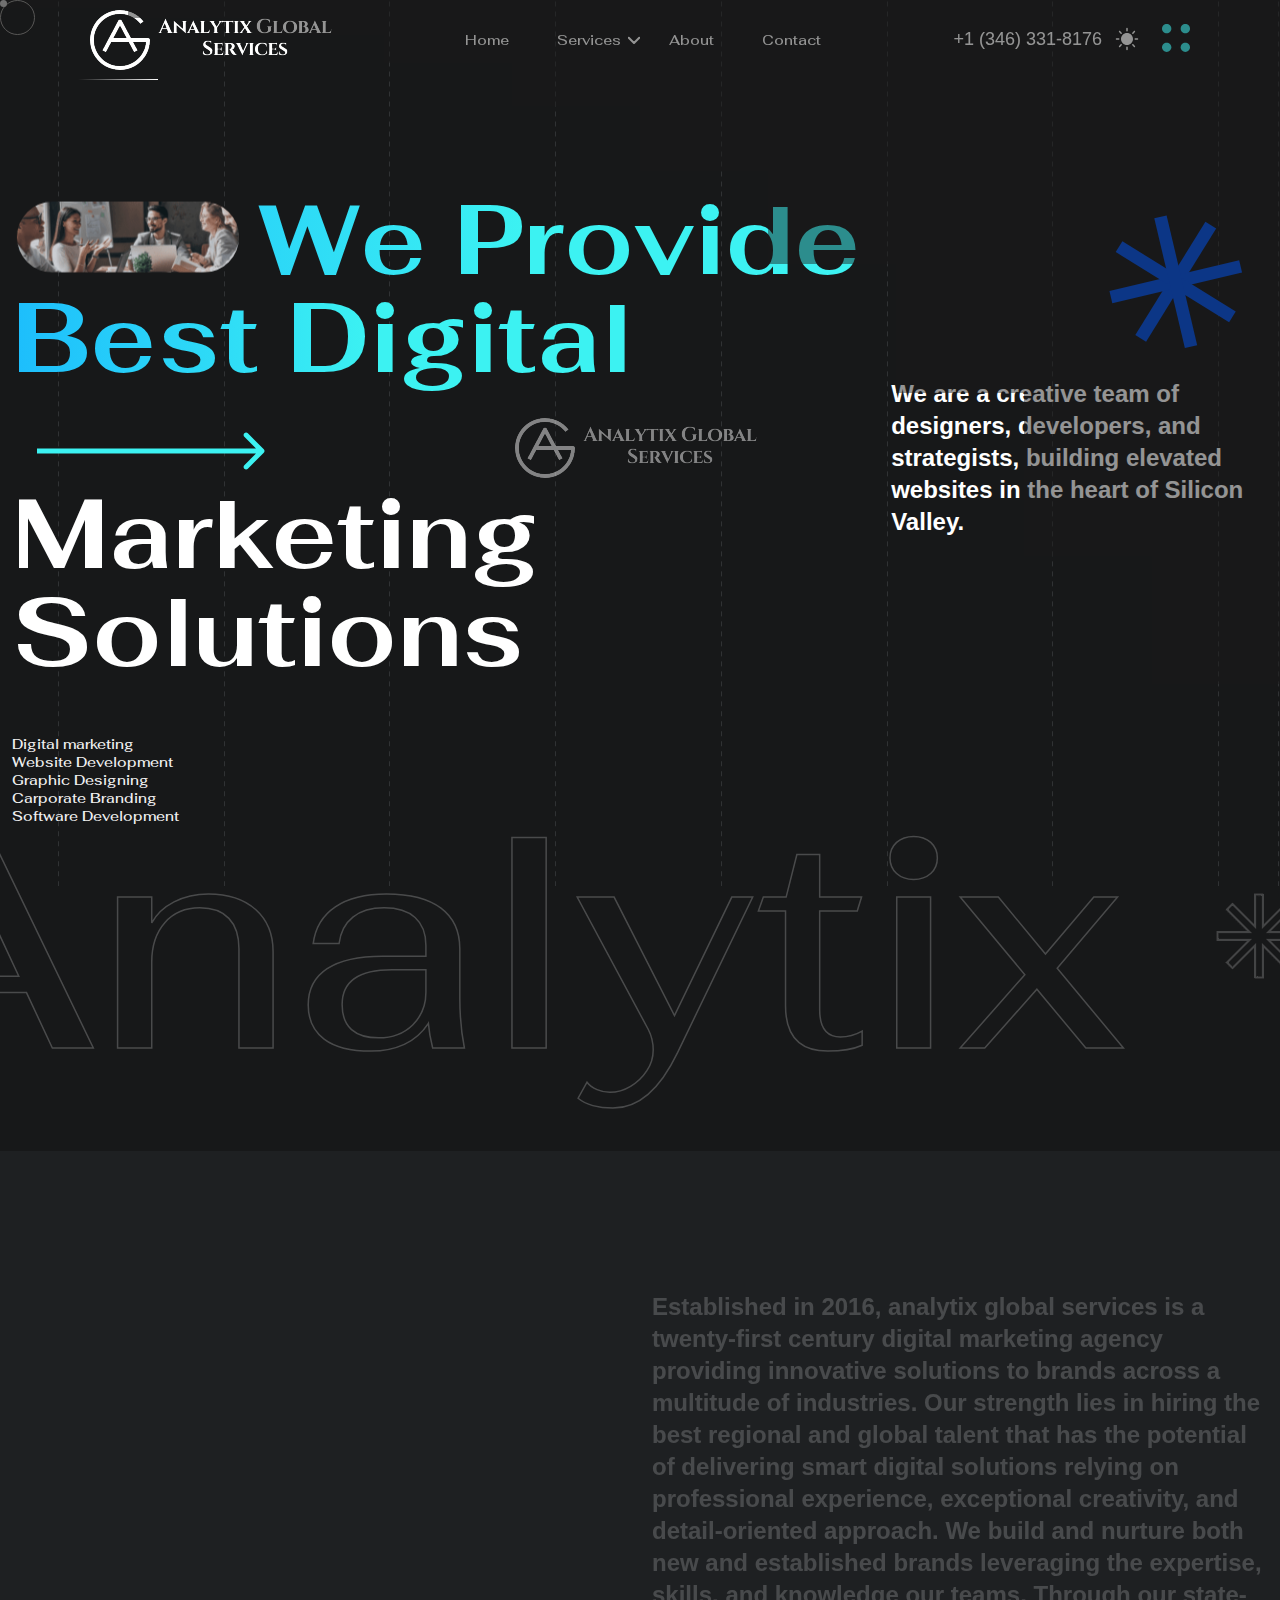
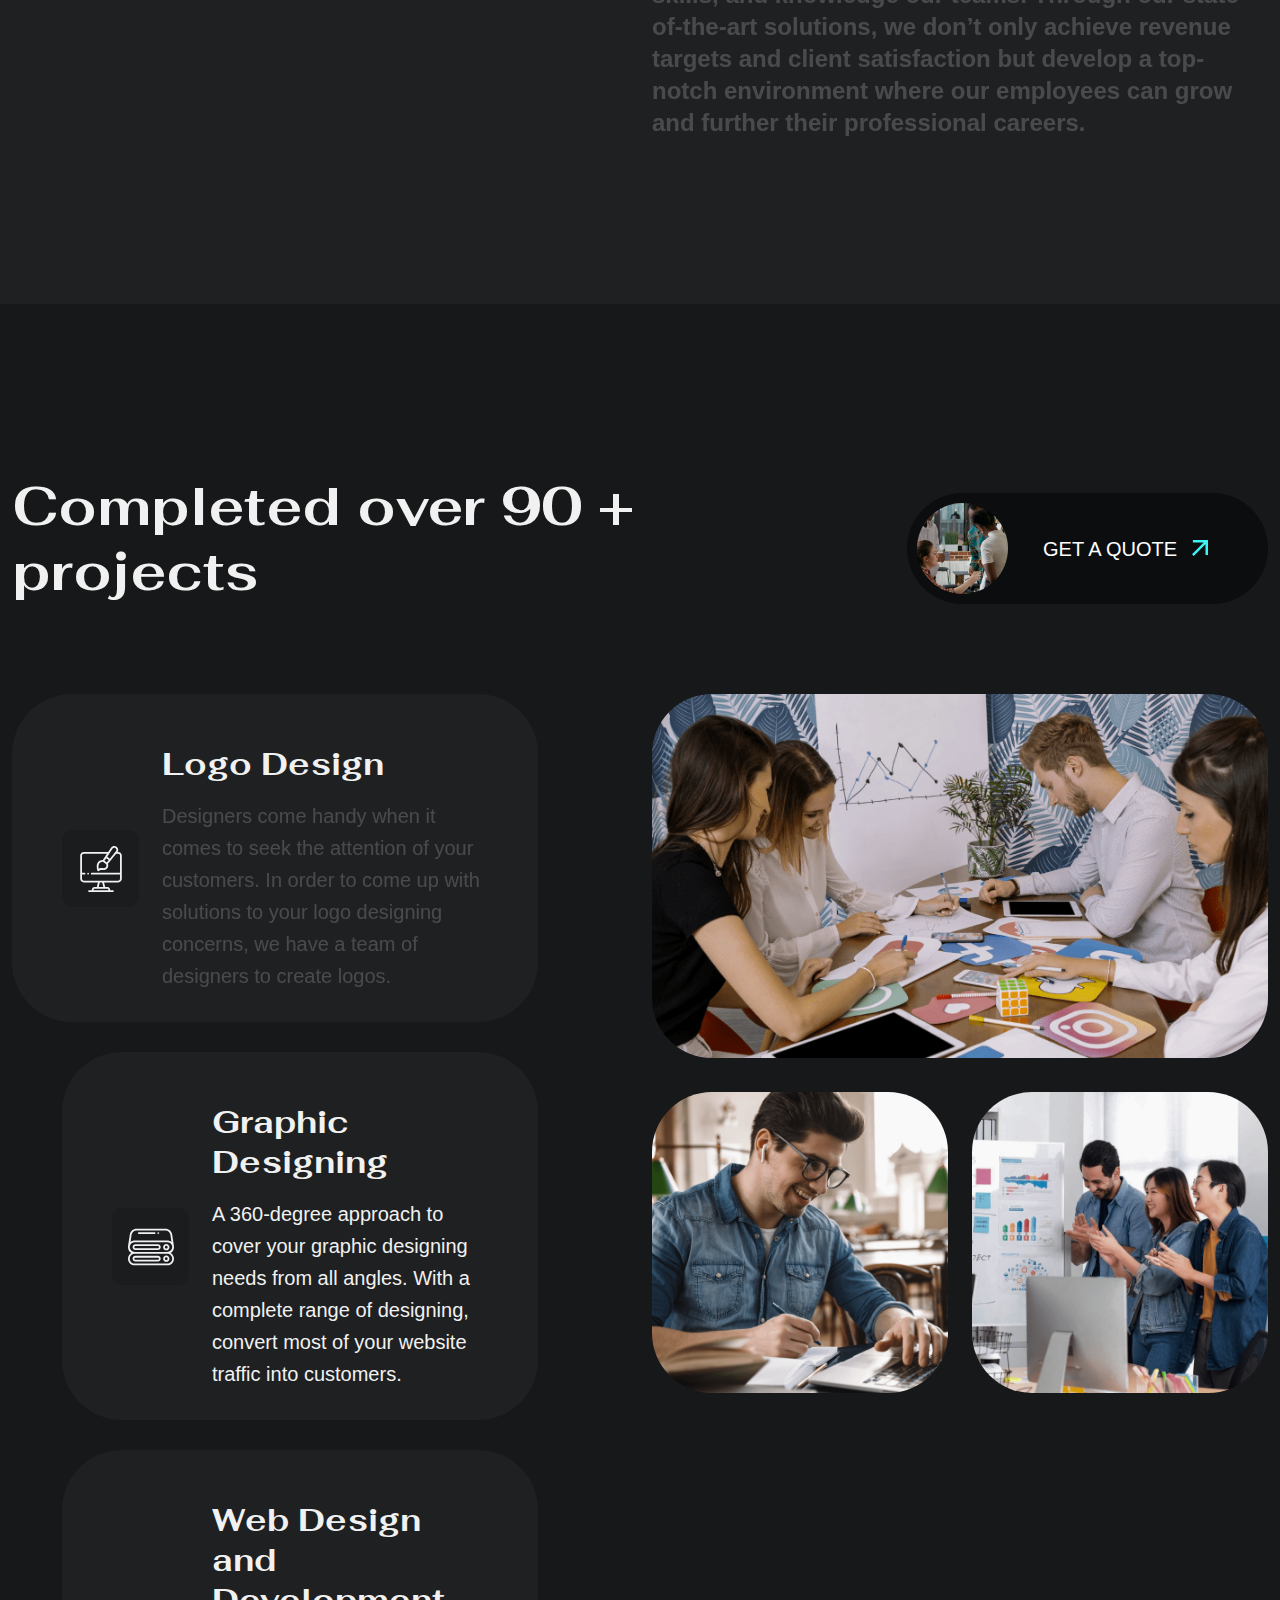
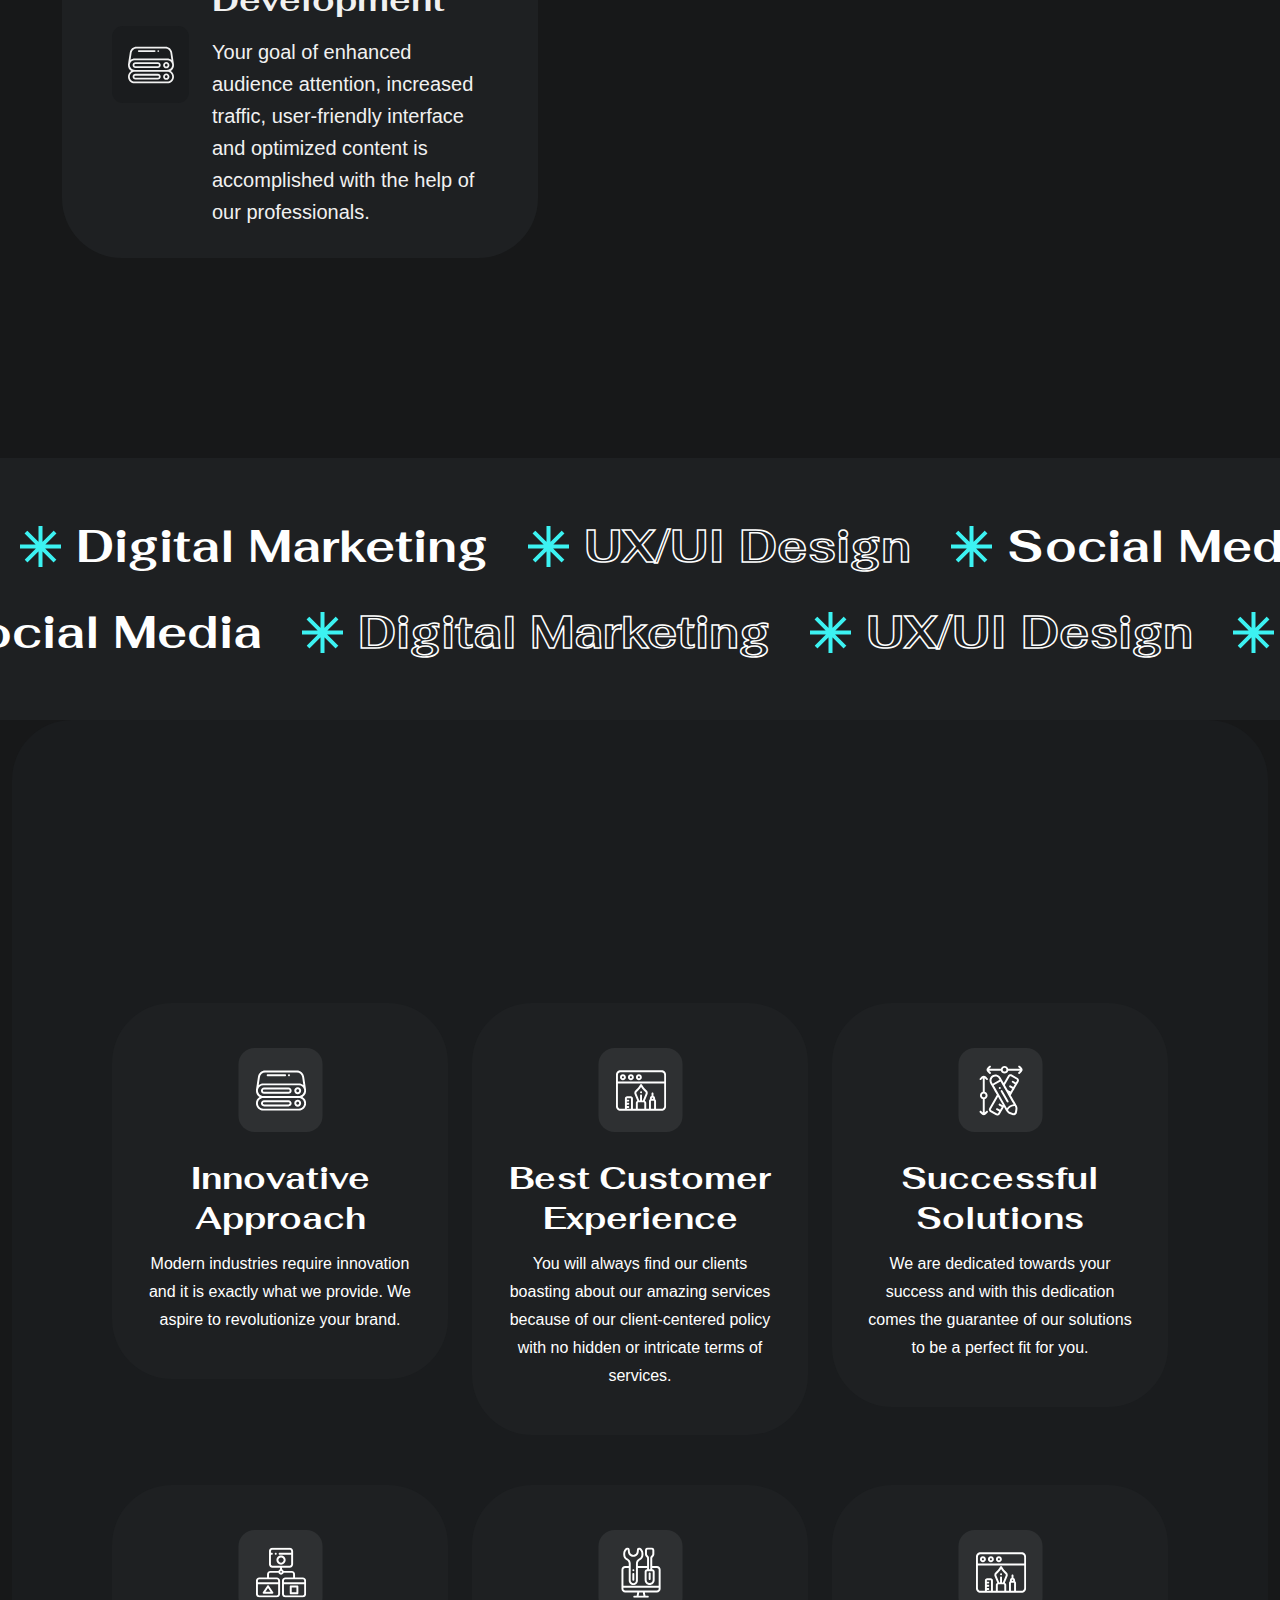
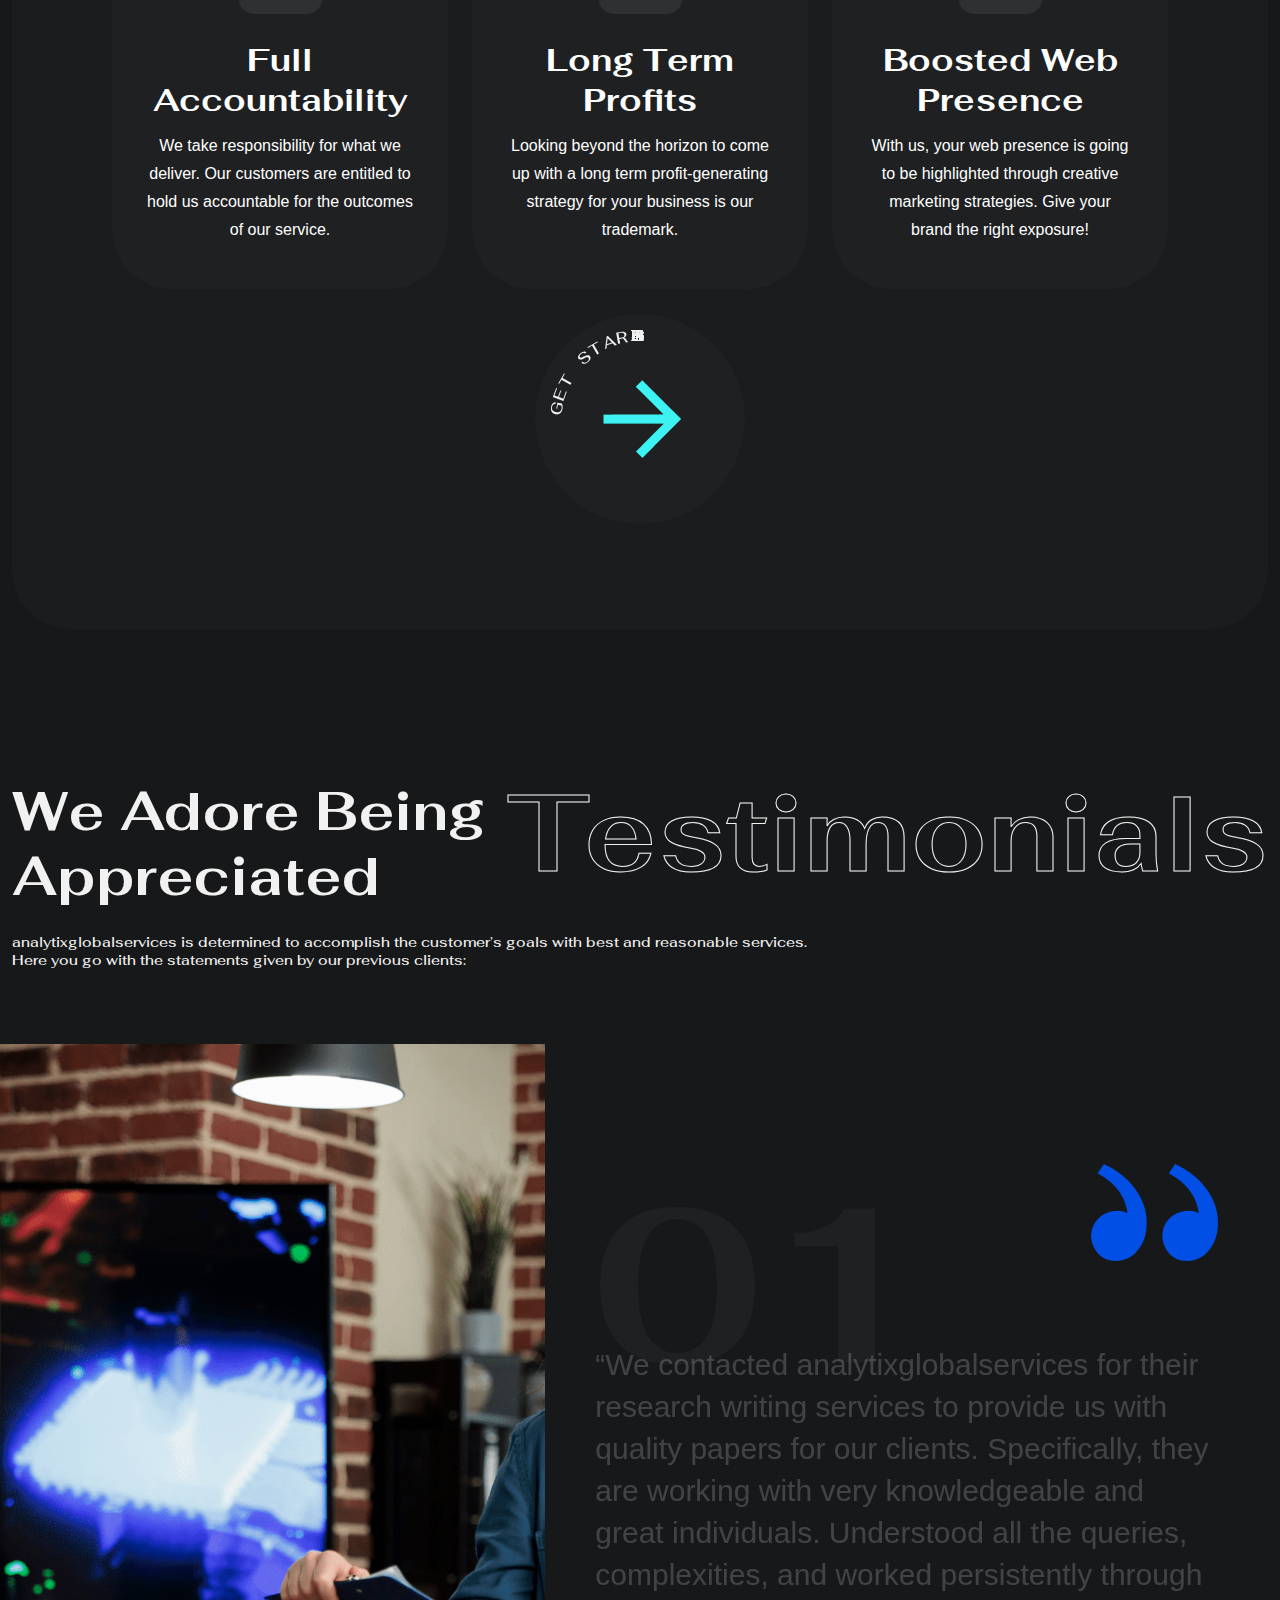
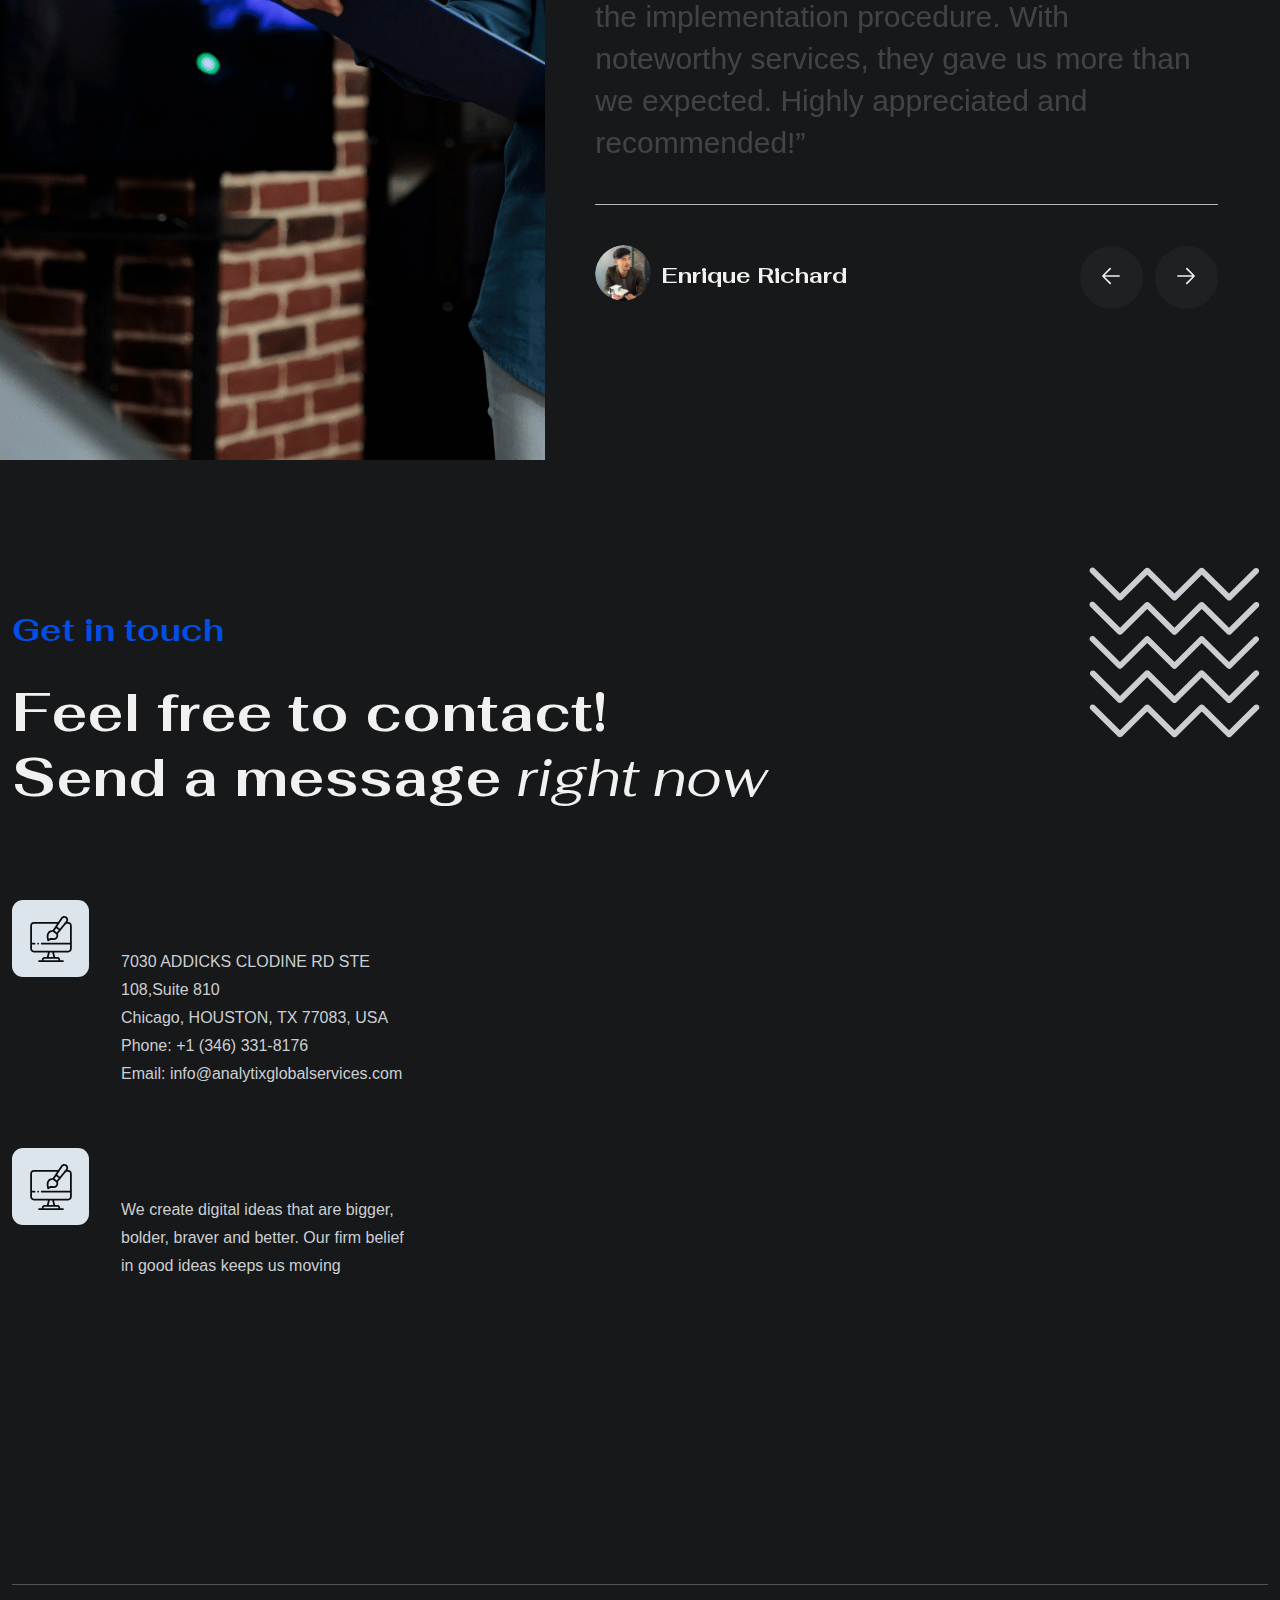
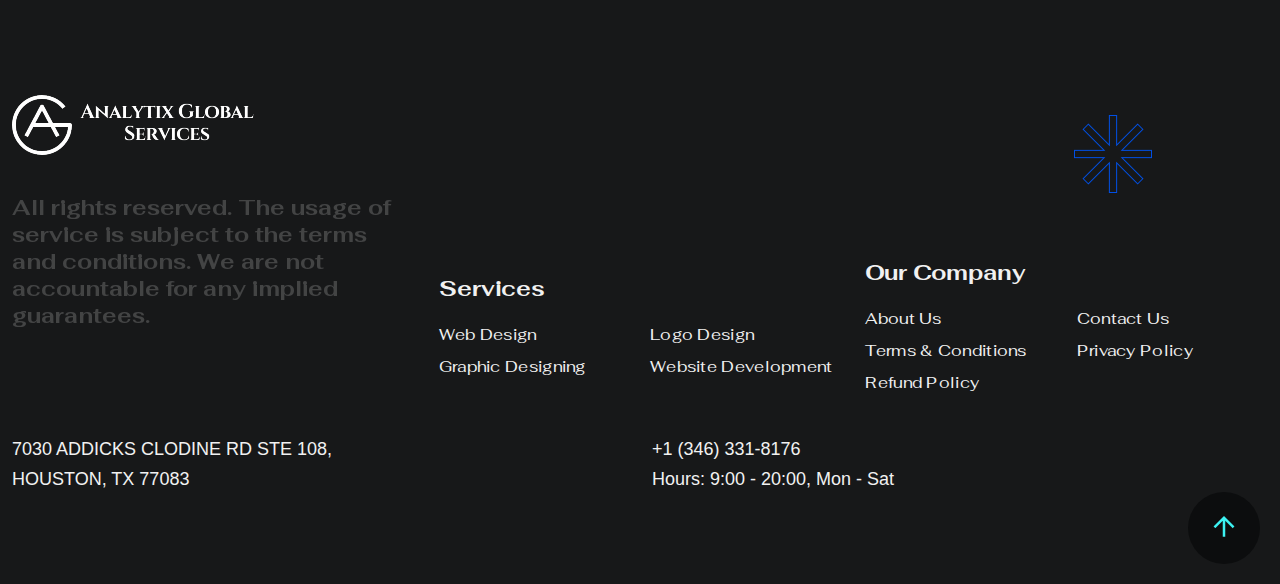
==== commit 3294e91e: "uploading to vercel by github" ====
--- a/index.html
+++ b/index.html
@@ -73,7 +73,7 @@
             <div class="mobile-menu-wrap mobile-header-border">
               <nav class="mt-15">
                 <ul class="mobile-menu font-heading">
-                  <li class="has-children">
+                  <li>
                     <a class="active" href="index.html">Home</a>
                   </li>
                   <li class="has-children">
@@ -82,16 +82,18 @@
                       <li>
                         <a href="web-development.html">Web Development</a>
                       </li>
-                      <li><a href="logo-designing.html">Logo Designing</a></li>
+                      <li>
+                        <a href="logo-designing.html">Logo Designing</a>
+                      </li>
                       <li>
                         <a href="graphic-designing.html">Graphic Designing</a>
                       </li>
                     </ul>
                   </li>
-                  <li class="has-children">
+                  <li>
                     <a href="about-2.html">About</a>
                   </li>
-                  <li class="has-children">
+                  <li>
                     <a href="contact.html">Contact</a>
                   </li>
                 </ul>
@@ -113,11 +115,12 @@
         <div class="container-fluid">
           <div class="main-header">
             <div class="header-logo parallax-item">
-              <a class="d-flex cursor-scale small" href="index.html"
-                ><img
+              <a class="d-flex cursor-scale small" href="index.html">
+                <img
                   alt="analytics global"
                   src="assets/imgs/template/logo.png"
-              /></a>
+                />
+              </a>
             </div>
             <div class="header-menu">
               <div class="header-nav">
@@ -151,20 +154,24 @@
               </div>
             </div>
             <div class="header-account d-flex">
-              <span class="font-lg text-white" style="margin-right: 10px !important"
-                    ><a href="tel: +1 (346) 331-8176" class="text-white"
-                      >+1 (346) 331-8176</a
-                    ></span
-                  >
-              <a class="dark-light-mode dark-mode" href="#"></a
+              <span
+                class="font-lg text-white"
+                style="margin-right: 10px !important"
               >
-                <span class="item-menu"
-                  ><a class="menu-mobile" href="#">
+                <a href="tel: +1 (346) 331-8176" class="text-white"
+                  >+1 (346) 331-8176</a
+                >
+              </span>
+              <a class="dark-light-mode dark-mode" href="#"></a>
+              <span class="item-menu">
+                <a class="menu-mobile" href="#">
                   <img
                     class="hover-rotate"
                     alt="analytics global"
-                    src="assets/imgs/template/icons/menu1.svg" /></span
-              >/>
+                    src="assets/imgs/template/icons/menu1.svg"
+                  />
+                </a>
+              </span>
             </div>
           </div>
         </div>
